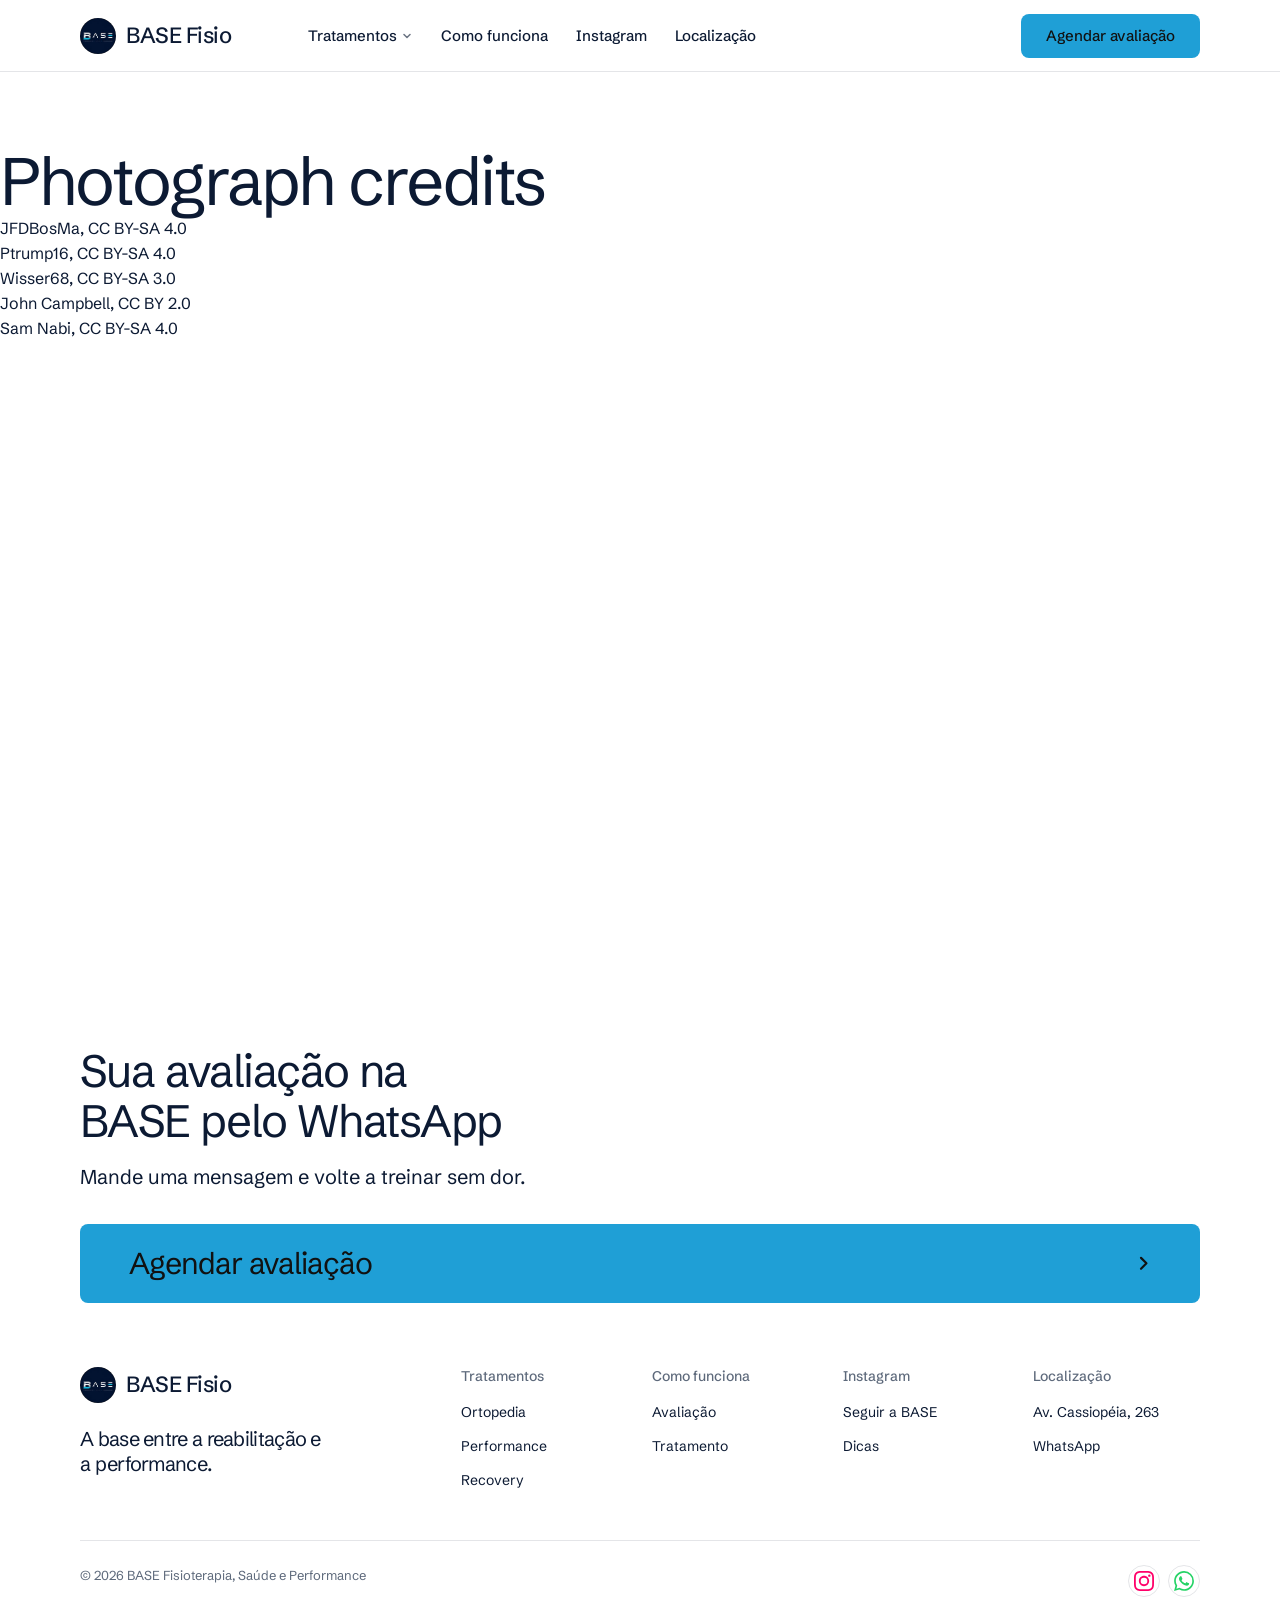
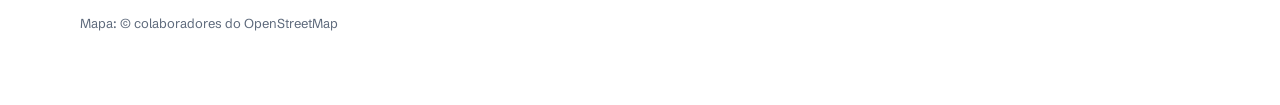
==== credits.html @ b0ab3dc5 "Site da BASE Fisioterapia, Saúde e Performance Página única em português: tratamentos, etapas, sobre" ====
<!doctype html>
<html lang="pt-BR" data-type="service" data-radius="soft" data-buttons="tonal" data-motion>
<head>
<meta charset="utf-8">
<meta name="viewport" content="width=device-width, initial-scale=1, viewport-fit=cover">
<title>BASE Fisioterapia: photograph credits</title>
<meta name="description" content="The photographers, licences and source pages of the photographs on the BASE Fisioterapia website.">
<meta property="og:type" content="website">
<meta property="og:title" content="BASE Fisioterapia, Saúde e Performance">
<meta property="og:description" content="Fisioterapia esportiva no Jardim Satélite: tratar a lesão e voltar a treinar.">
<meta property="og:image" content="share.jpg">
<meta name="twitter:card" content="summary_large_image">
<link rel="icon" href="img/logo.jpg" type="image/jpeg">
<meta name="theme-color" content="#ffffff">
<link rel="canonical" href="https://gustavox222.github.io/base-fisio/credits.html">
<meta name="site-kind" content="other">
<meta name="page-type" content="service">
<link rel="preconnect" href="https://fonts.googleapis.com">
<link rel="preconnect" href="https://fonts.gstatic.com" crossorigin>
<link href="https://fonts.googleapis.com/css2?family=Schibsted+Grotesk:wght@400..700&display=swap" rel="stylesheet">
<link rel="stylesheet" href="assets/system.css">
<link rel="stylesheet" href="assets/ui/cards.css">
<link rel="stylesheet" href="assets/motion/motion.css">
<link rel="stylesheet" href="assets/backgrounds/backgrounds.css">
<link rel="stylesheet" href="assets/layout/layout.css">
<link rel="stylesheet" href="assets/icons/icon.css">
<link rel="stylesheet" href="assets/components/base.css">
<link rel="stylesheet" href="assets/components/fx-map/component.css">
<style>
:root {
  --p-bg: #ffffff; --p-surface: #eef4f9; --p-ink: #0c1a33; --p-muted: #5d697b;
  --p-accent: #1f9fd6; --p-accent-ink: #111111; --p-action: #1f9fd6; --p-action-ink: #111111;
  --p-inv-bg: #0c1a33; --p-inv-surface: #1a2840; --p-inv-ink: #ffffff; --p-inv-muted: #99a0ad;
  --p-inv-accent: #1f9fd6; --p-inv-accent-ink: #111111; --p-inv-action: #1f9fd6; --p-inv-action-ink: #111111;
  --font-display: "Schibsted Grotesk", system-ui, sans-serif;
  --font-text: "Schibsted Grotesk", system-ui, sans-serif;
  --display-weight: 400;
  --display-tracking: -0.035em;
  --display-tracking-xl: -0.042em;
  --ly-scale: 0.98;
}
</style>
<script>document.documentElement.classList.add('m-enter');setTimeout(()=>document.documentElement.classList.add('m-enter-done'),700)</script>
<script src="assets/backgrounds/backgrounds.js"></script>
<style>
  .nav__logo img { width: 36px; height: 36px; border-radius: 50%; display: block; }
  .nav__logo { gap: 10px; }
  #tratamentos .frame--photo { aspect-ratio: 9 / 16; }
  .ig-grid { display: grid; grid-template-columns: repeat(4, minmax(0, 1fr)); gap: var(--card-gap, 24px); }
  .ig-post { display: block; overflow: hidden; border-radius: var(--r-md); aspect-ratio: 3 / 4; background: var(--surface); }
  .ig-post img { width: 100%; height: 100%; object-fit: cover; display: block; }
  .ig-handle { display: inline-flex; align-items: center; gap: 10px; }
  .ig-handle .ic { width: 22px; height: 22px; }
  .contact-rows a { display: inline-flex; align-items: center; gap: 10px; }
  .contact-rows .ic { width: 20px; height: 20px; flex: none; }
  .socials a { display: inline-flex; width: 44px; height: 44px; align-items: center; justify-content: center; }
  .socials .ic { width: 20px; height: 20px; }
  /* seções com a altura do próprio conteúdo: nada de tela meio vazia */
  main > section.section:not(.hero) { height: auto; min-height: 0; padding: 112px 0; }
  main > section.section:not(.hero) > .wrap { flex: 0 0 auto; }
  footer.closing { height: auto; min-height: 0; }
  .hero-split > .hero-copy > .hero-facts { margin-top: 64px; }
  .steps { display: grid; grid-template-columns: repeat(3, minmax(0, 1fr)); gap: var(--gutter); }
  .step { display: flex; flex-direction: column; gap: var(--s-4); }
  .step__img { aspect-ratio: 4 / 3; overflow: hidden; border-radius: var(--r-md); background: var(--surface); }
  .step__img img { width: 100%; height: 100%; object-fit: cover; display: block; }
  .step__num { font: 500 var(--t-small)/1 var(--font-text); color: var(--muted); letter-spacing: .08em; }
  .step h3 { font-size: 24px; line-height: 1.25; font-weight: 500; }
  .step__list { display: grid; margin-top: var(--s-2); border-top: 1px solid var(--line); }
  .step__list li { padding: 10px 0; border-bottom: 1px solid var(--line); display: flex; gap: 10px; align-items: baseline; }
  .step__list li::before { content: ""; width: 6px; height: 6px; border-radius: 50%; background: var(--p-accent); flex: none; transform: translateY(-2px); }
  .science { margin-top: 64px; display: grid; grid-template-columns: repeat(3, minmax(0, 1fr)); gap: var(--gutter); padding-top: 32px; border-top: 1px solid var(--line); }
  .science dt { font: 400 32px/1.1 var(--font-display); letter-spacing: -0.02em; }
  .science dd { margin: 8px 0 0; color: var(--muted); }
  @media (max-width: 1023px) {
    main > section.section:not(.hero) { padding: 80px 0; }
    .steps { grid-template-columns: 1fr; gap: 48px; }
    .science { grid-template-columns: 1fr; gap: 24px; }
  }
  @media (max-width: 639px) { main > section.section:not(.hero) { padding: 64px 0; } }
  @media (max-width: 1023px) { .ig-grid { grid-template-columns: repeat(2, minmax(0, 1fr)); } }
</style>
</head>
<body>
<!-- type: service (clínica de fisioterapia esportiva)
     deal: hero photo -> split (fotos da clínica têm no máximo 686px de largura; a foto de tela cheia pede 1920),
           nav nav-mega, close close-photo -> close-type (nenhuma foto grande o bastante para ir de linha a linha),
           footer footer-columns, rhythm surface-pairs, buttons tonal, mark arc -> logo da clínica, grounds none
     palette: brand das cores da logo (azul-marinho #0c1a33, branco, ciano #1f9fd6); type schibsted
     moments: pinned-chapters em #como -->

<header class="nav">
  <div class="wrap nav__bar">
    <a class="skip-link" href="#top">Pular para o conteúdo</a>
    <a class="nav__logo" href="#top"><img src="img/logo.jpg" alt="" width="36" height="36">BASE Fisio</a>
    <nav class="nav__links" aria-label="Principal">
      <div class="nav__item">
        <a class="nav__link" href="#tratamentos">Tratamentos <svg class="chev" viewBox="0 0 12 12" aria-hidden="true"><path d="M3 4.5l3 3 3-3" fill="none" stroke="currentColor" stroke-width="1.5" stroke-linecap="round" stroke-linejoin="round"/></svg></a>
        <div class="nav__menu">
          <div class="wrap grid">
            <div class="menu-col span-3">
              <p class="t-label">Lesão e dor</p>
              <a href="#tratamentos">Ortopedia<span>Joelho, ombro, coluna, tornozelo</span></a>
              <a href="#tratamentos">Pós-operatório<span>Da cirurgia de volta ao treino</span></a>
            </div>
            <div class="menu-col span-3">
              <p class="t-label">Treino</p>
              <a href="#tratamentos">Performance<span>Força, mobilidade e controle</span></a>
              <a href="#tratamentos">Recovery<span>Recuperação entre os treinos</span></a>
              <a href="#como">Primeira consulta<span>Como a avaliação funciona</span></a>
            </div>
            <a class="menu-card span-3 start-10" href="#instagram">
              <div class="panel"><img class="frame__img" src="img/ig/ig3.jpg" alt="Fisioterapeuta da BASE com a camiseta da clínica na calçada" style="object-position: 50% 25%"></div>
              <span class="t-card">Dicas no Instagram</span>
              <span class="t-small muted">Exercícios e sinais de alerta</span>
            </a>
          </div>
        </div>
      </div>
      <div class="nav__item"><a class="nav__link" href="#como">Como funciona</a></div>
      <div class="nav__item"><a class="nav__link" href="#instagram">Instagram</a></div>
      <div class="nav__item"><a class="nav__link" href="#contato">Localização</a></div>
    </nav>
    <div class="nav__actions">
      <a class="btn btn--primary" href="https://wa.me/5512992454994?text=Ol%C3%A1!%20Quero%20agendar%20uma%20avalia%C3%A7%C3%A3o%20na%20BASE." target="_blank" rel="noopener">Agendar avaliação</a>
    </div>
    <button class="nav__toggle" type="button" aria-expanded="false" aria-label="Menu">
      <svg width="18" height="18" viewBox="0 0 18 18" aria-hidden="true"><path d="M2 5h14M2 13h14" stroke="currentColor" stroke-width="1.6" stroke-linecap="round"/></svg>
    </button>
  </div>
</header>

<main id="top">
  <p><a class="link" href="index.html">BASE Fisioterapia</a></p>
  <section class="credits-list" id="credits" aria-labelledby="credits-h">
    <h1 id="credits-h">Photograph credits</h1>
    <ul>
      <li><a href="https://commons.wikimedia.org/wiki/File:Force_Plate-Mounted_Stairs_by_AMTI.jpg">JFDBosMa</a>, <a href="https://creativecommons.org/licenses/by-sa/4.0">CC BY-SA 4.0</a></li>
      <li><a href="https://commons.wikimedia.org/wiki/File:Knee_plain_X-ray_weight_bearing.jpg">Ptrump16</a>, <a href="https://creativecommons.org/licenses/by-sa/4.0">CC BY-SA 4.0</a></li>
      <li><a href="https://commons.wikimedia.org/wiki/File:StimaWELL_Electrotherapy_device.jpg">Wisser68</a>, <a href="https://creativecommons.org/licenses/by-sa/3.0">CC BY-SA 3.0</a></li>
      <li><a href="https://commons.wikimedia.org/wiki/File:Spine_model_6.jpg">John Campbell</a>, <a href="https://creativecommons.org/licenses/by/2.0">CC BY 2.0</a></li>
      <li><a href="https://commons.wikimedia.org/wiki/File:Skeleton_model_20200122_184823074_iOS.jpg">Sam Nabi</a>, <a href="https://creativecommons.org/licenses/by-sa/4.0">CC BY-SA 4.0</a></li>
    </ul>
  </section>
</main>

<footer class="footer closing" id="contact" aria-labelledby="close-h">
  <div class="wrap">
    <div class="closing__cta close--type">
      <div class="section-head">
        <h2 id="close-h">Sua avaliação na BASE pelo WhatsApp</h2>
        <p>Mande uma mensagem e volte a treinar sem dor.</p>
      </div>
      <a class="btn btn--primary btn--xl btn--wide" href="https://wa.me/5512992454994?text=Ol%C3%A1!%20Quero%20agendar%20uma%20avalia%C3%A7%C3%A3o%20na%20BASE." target="_blank" rel="noopener">Agendar avaliação<svg class="m-arrow" viewBox="0 0 12 12" aria-hidden="true"><path class="m-arrow__stem" d="M1 6h8"/><path class="m-arrow__head" d="M4.5 2.5 8 6l-3.5 3.5"/></svg></a>
    </div>
    <div class="closing__links">
      <div class="grid">
        <div class="span-4 stack-4">
          <a class="nav__logo" href="#top"><img src="img/logo.jpg" alt="" width="36" height="36">BASE Fisio</a>
          <p class="footer__lede">A base entre a reabilitação e a performance.</p>
        </div>
        <div class="span-2 footer__col"><h3>Tratamentos</h3><ul><li><a href="#tratamentos">Ortopedia</a></li><li><a href="#tratamentos">Performance</a></li><li><a href="#tratamentos">Recovery</a></li></ul></div>
        <div class="span-2 footer__col"><h3>Como funciona</h3><ul><li><a href="#como">Avaliação</a></li><li><a href="#como">Tratamento</a></li></ul></div>
        <div class="span-2 footer__col"><h3>Instagram</h3><ul><li><a href="https://www.instagram.com/base.fisioperformance/" target="_blank" rel="noopener">Seguir a BASE</a></li><li><a href="#instagram">Dicas</a></li></ul></div>
        <div class="span-2 footer__col"><h3>Localização</h3><ul><li><a href="#contato">Av. Cassiopéia, 263</a></li><li><a href="https://wa.me/5512992454994" target="_blank" rel="noopener">WhatsApp</a></li></ul></div>
      </div>
      <div class="footer__legal">
        <span>&copy; 2026 BASE Fisioterapia, Saúde e Performance</span>
        <div class="socials">
          <a href="https://www.instagram.com/base.fisioperformance/" target="_blank" rel="noopener" aria-label="Instagram da BASE"><svg class="ic" aria-hidden="true" focusable="false" xmlns="http://www.w3.org/2000/svg" viewBox="0 0 24 24" width="24" height="24" fill="#FF0069"><path d="M7.0301.084c-1.2768.0602-2.1487.264-2.911.5634-.7888.3075-1.4575.72-2.1228 1.3877-.6652.6677-1.075 1.3368-1.3802 2.127-.2954.7638-.4956 1.6365-.552 2.914-.0564 1.2775-.0689 1.6882-.0626 4.947.0062 3.2586.0206 3.6671.0825 4.9473.061 1.2765.264 2.1482.5635 2.9107.308.7889.72 1.4573 1.388 2.1228.6679.6655 1.3365 1.0743 2.1285 1.38.7632.295 1.6361.4961 2.9134.552 1.2773.056 1.6884.069 4.9462.0627 3.2578-.0062 3.668-.0207 4.9478-.0814 1.28-.0607 2.147-.2652 2.9098-.5633.7889-.3086 1.4578-.72 2.1228-1.3881.665-.6682 1.0745-1.3378 1.3795-2.1284.2957-.7632.4966-1.636.552-2.9124.056-1.2809.0692-1.6898.063-4.948-.0063-3.2583-.021-3.6668-.0817-4.9465-.0607-1.2797-.264-2.1487-.5633-2.9117-.3084-.7889-.72-1.4568-1.3876-2.1228C21.2982 1.33 20.628.9208 19.8378.6165 19.074.321 18.2017.1197 16.9244.0645 15.6471.0093 15.236-.005 11.977.0014 8.718.0076 8.31.0215 7.0301.0839m.1402 21.6932c-1.17-.0509-1.8053-.2453-2.2287-.408-.5606-.216-.96-.4771-1.3819-.895-.422-.4178-.6811-.8186-.9-1.378-.1644-.4234-.3624-1.058-.4171-2.228-.0595-1.2645-.072-1.6442-.079-4.848-.007-3.2037.0053-3.583.0607-4.848.05-1.169.2456-1.805.408-2.2282.216-.5613.4762-.96.895-1.3816.4188-.4217.8184-.6814 1.3783-.9003.423-.1651 1.0575-.3614 2.227-.4171 1.2655-.06 1.6447-.072 4.848-.079 3.2033-.007 3.5835.005 4.8495.0608 1.169.0508 1.8053.2445 2.228.408.5608.216.96.4754 1.3816.895.4217.4194.6816.8176.9005 1.3787.1653.4217.3617 1.056.4169 2.2263.0602 1.2655.0739 1.645.0796 4.848.0058 3.203-.0055 3.5834-.061 4.848-.051 1.17-.245 1.8055-.408 2.2294-.216.5604-.4763.96-.8954 1.3814-.419.4215-.8181.6811-1.3783.9-.4224.1649-1.0577.3617-2.2262.4174-1.2656.0595-1.6448.072-4.8493.079-3.2045.007-3.5825-.006-4.848-.0608M16.953 5.5864A1.44 1.44 0 1 0 18.39 4.144a1.44 1.44 0 0 0-1.437 1.4424M5.8385 12.012c.0067 3.4032 2.7706 6.1557 6.173 6.1493 3.4026-.0065 6.157-2.7701 6.1506-6.1733-.0065-3.4032-2.771-6.1565-6.174-6.1498-3.403.0067-6.156 2.771-6.1496 6.1738M8 12.0077a4 4 0 1 1 4.008 3.9921A3.9996 3.9996 0 0 1 8 12.0077"/></svg></a>
          <a href="https://wa.me/5512992454994" target="_blank" rel="noopener" aria-label="WhatsApp da BASE"><svg class="ic" aria-hidden="true" focusable="false" xmlns="http://www.w3.org/2000/svg" viewBox="0 0 24 24" width="24" height="24" fill="#25D366"><path d="M17.472 14.382c-.297-.149-1.758-.867-2.03-.967-.273-.099-.471-.148-.67.15-.197.297-.767.966-.94 1.164-.173.199-.347.223-.644.075-.297-.15-1.255-.463-2.39-1.475-.883-.788-1.48-1.761-1.653-2.059-.173-.297-.018-.458.13-.606.134-.133.298-.347.446-.52.149-.174.198-.298.298-.497.099-.198.05-.371-.025-.52-.075-.149-.669-1.612-.916-2.207-.242-.579-.487-.5-.669-.51-.173-.008-.371-.01-.57-.01-.198 0-.52.074-.792.372-.272.297-1.04 1.016-1.04 2.479 0 1.462 1.065 2.875 1.213 3.074.149.198 2.096 3.2 5.077 4.487.709.306 1.262.489 1.694.625.712.227 1.36.195 1.871.118.571-.085 1.758-.719 2.006-1.413.248-.694.248-1.289.173-1.413-.074-.124-.272-.198-.57-.347m-5.421 7.403h-.004a9.87 9.87 0 01-5.031-1.378l-.361-.214-3.741.982.998-3.648-.235-.374a9.86 9.86 0 01-1.51-5.26c.001-5.45 4.436-9.884 9.888-9.884 2.64 0 5.122 1.03 6.988 2.898a9.825 9.825 0 012.893 6.994c-.003 5.45-4.437 9.884-9.885 9.884m8.413-18.297A11.815 11.815 0 0012.05 0C5.495 0 .16 5.335.157 11.892c0 2.096.547 4.142 1.588 5.945L.057 24l6.305-1.654a11.882 11.882 0 005.683 1.448h.005c6.554 0 11.89-5.335 11.893-11.893a11.821 11.821 0 00-3.48-8.413Z"/></svg></a>
        </div>
        <span class="credits">Mapa: © colaboradores do OpenStreetMap</span>
      </div>
    </div>
  </div>
</footer>

<nav class="actionbar" aria-label="Ações rápidas">
  <a class="btn btn--primary" href="https://wa.me/5512992454994?text=Ol%C3%A1!%20Quero%20agendar%20uma%20avalia%C3%A7%C3%A3o%20na%20BASE." target="_blank" rel="noopener">Agendar avaliação</a>
</nav>

<script type="module" src="assets/system.js"></script>
<script type="module" src="assets/motion/motion.js"></script>
<script type="module" src="assets/layout/layout.js"></script>
<script type="module">
  import init from './assets/components/fx-map/component.js';
  document.querySelectorAll('.cx-map').forEach(el => init(el));
</script>
</body>
</html>
---- assets/system.css ----
/*
  taste-skill system.css - the one system for the page. Link it first, then assets/ui/cards.css (the
  feature card, its panel and the fragment placements), then set the palette (--p-*), the fonts and
  the radius set on :root in the page (node scripts/start.mjs prints that block).
  Do not add a second grid, spacing scale, type scale, radius scale, button or card style.
*/

/* ---------------------------------------------------------------- tokens */
:root {
  /* palette (hex only; fx.js reads --bg --surface --ink --muted --accent --accent-ink) */
  --p-bg: #ffffff;
  --p-surface: #f4f4f4;
  --p-ink: #111111;
  --p-muted: #6b6b6b;
  --p-accent: #1a4be0;
  --p-accent-ink: #ffffff;
  --p-action: #1a4be0;      /* buttons, links, focus: the accent, or the ink when the accent is too pale */
  --p-action-ink: #ffffff;
  --p-inv-bg: #111111;
  --p-inv-surface: #1c1c1c;
  --p-inv-ink: #f4f4f4;
  --p-inv-muted: #a3a3a3;
  --p-inv-accent: #ffffff;
  --p-inv-accent-ink: #111111;
  --p-inv-action: #ffffff;
  --p-inv-action-ink: #111111;
  /* the lit ground behind UI and in the closing band (references/cards.md), one per page, tech pages only
     (none on kind other, which is flat): <html data-ground="sand|sky|sage|painting">. system.js gives it to every ground
     that holds UI, on light and dark pages alike; --hue on one panel changes only its accent */
  --ground-bg: #d9ccb7; --ground-surface: #e9e0d2; --ground-ink: #2a2622; --ground-muted: #5a534a; --ground-accent: #a8794a;

  /* fonts */
  --font-display: system-ui, -apple-system, "Segoe UI", sans-serif;
  --font-text: system-ui, -apple-system, "Segoe UI", sans-serif;
  --font-mono: ui-monospace, "SFMono-Regular", Menlo, Consolas, monospace;
  --display-weight: 400;    /* headlines 400; 500 on a tech page (software, gaming, hardware) */
  --display-tracking: -0.025em;

  /* the page rhythm (references/layout-v4.md): one section per screen. The header is fixed and
     --nav tall; every section is padded --padt above and --padb (plus the phone action bar, --bar)
     below, and is exactly one or two screens tall (--h: 1 or 2; --hm on a phone). The hero's words
     start --hgap under the header and its content ends --hpadb above the fold. */
  --nav: 72px;
  --padt: 120px;
  --padb: 72px;
  --hgap: 48px;
  --hpadb: 64px;
  --bar: 0px;
  /* grid: one .wrap (alias .container) for the header, every section and the footer, the same
     --gut on both sides: 1280 wide at x 80-1360 at 1440, 342 at x 24-366 at 390 */
  --container: 1280px;
  --gut: 80px;
  --pad: var(--gut);
  --gutter: 24px;

  /* spacing: 4/8 scale */
  --s-1: 4px;  --s-2: 8px;  --s-3: 12px; --s-4: 16px; --s-5: 24px;
  --s-6: 32px; --s-7: 48px; --s-8: 64px; --s-9: 96px; --s-10: 128px;
  --section: 40px;      /* only a .section outside main (the kit's demo pages); every main > section and
                           footer.closing take --padt and --padb */
  --section-band: 56px; /* the same for an older footer outside footer.closing */
  --head-gap: 48px;     /* the one heading-to-content gap, 32 on a phone (layout.css reads it as --ly-head-gap) */
  --card-pad: 16px;     /* card padding (cards.css sets its own for cards with a panel) */
  --card-gap: 16px;     /* gap between cards */

  /* type scale (the only sizes on the page) */
  --t-label: 13px;
  --t-small: 14px;
  --t-body: 16px;
  --t-lead: 18px;
  --t-card: 18px;
  --t-h3: 24px;
  /* straight lines from the phone size at 390 to the desktop size at 1440 (system.md's table) */
  --t-h2: clamp(30px, 1.72vw + 23.3px, 48px);
  --t-h1: clamp(38px, 3.24vw + 25.4px, 72px);
  /* a big number stays a step under the h2 (VI-11): 38 at 1440, 28 at 390, so it never reads as a
     section heading; a stats row and a price set their own, smaller still */
  --t-stat: clamp(28px, .952vw + 24.29px, 38px);

  /* radius: one scale (soft by default; data-radius on <html> switches it) */
  --r-sm: 8px;  --r-md: 12px; --r-lg: 20px; --r-btn: 8px;

  /* controls (fixed here; a page never adds its own) */
  --btn-h: 44px;
  --btn-h-sm: 36px;
  --nav-h: var(--nav);  /* the older name, kept for the kit's files */
  --icon: 16px;         /* small icons: socials, menu chevrons, mono brand marks */

  /* motion: the one UI ease-out (motion.css --m-ease and ui/base.css --u-ease read it; references/motion.md) */
  --ease: cubic-bezier(.2, .8, .2, 1);
  --dur: 180ms;
}
html[data-radius="sharp"] { --r-sm: 4px; --r-md: 6px;  --r-lg: 8px;  --r-btn: 4px; }
html[data-radius="soft"]  { --r-sm: 8px; --r-md: 12px; --r-lg: 20px; --r-btn: 8px; }
html[data-radius="round"] { --r-sm: 10px; --r-md: 16px; --r-lg: 24px; --r-btn: 999px; }
/* the four lit grounds (references/cards.md); sand is the default above. painting goes with
   painterly-landscape (x.ai's daylight sky over olive hills) */
html[data-ground="sky"]      { --ground-bg: #c6d3df; --ground-surface: #d6e0e9; --ground-ink: #25303a; --ground-muted: #4d5964; --ground-accent: #3f6a92; }
html[data-ground="sage"]     { --ground-bg: #cdd6c6; --ground-surface: #dce3d6; --ground-ink: #262d24; --ground-muted: #535b51; --ground-accent: #6c8e63; }
html[data-ground="painting"] { --ground-bg: #79a8d6; --ground-surface: #a6c4e2; --ground-ink: #16212c; --ground-muted: #273949; --ground-accent: #9c9b3c; }
/* cards.css takes its card and panel radii from this scale */
html[data-radius] .card { --c-r: var(--r-lg); }
html[data-radius] .panel { --p-r: var(--r-md); }

/* a phone: the header 56, the sections padded 96 / 48, the hero's words 40 under the header and its
   content ending 24 above the fold, 24 at both sides, 12 between columns */
@media (max-width: 639px) {
  :root { --nav: 56px; --padt: 96px; --padb: 48px; --hgap: 40px; --hpadb: 24px; --gut: 24px; --gutter: 12px; --card-gap: 12px; --head-gap: 32px; }
}
@media (min-width: 640px) {
  :root { --gut: 48px; --section: 48px; --section-band: 72px; --card-pad: 24px; }
}
@media (min-width: 1024px) {
  :root { --gut: 80px; --section: 56px; --section-band: 96px; --card-gap: 24px;
          --t-lead: 20px; --t-card: 20px; --t-h3: 28px; }
  /* a place (and a local service): the 1200 column at x 120-1320 */
  html[data-type="place"] { --gut: 120px; --container: 1200px; }
}
/* a place (VI-06, ST-96, PH-23): its own smaller type (h1 48/53 and 32/37, h2 32/40 and 24/30, titles
   and the sub-line 20 and 18), the Recipe 3 hero's gap under its photograph (40, 24 on a phone),
   square photographs and cards and 2px buttons, whatever data-radius and data-buttons say */
:root[data-type="place"] {
  --hgap: 40px;
  --t-h1: clamp(32px, 1.524vw + 26.06px, 48px);
  --t-h2: clamp(24px, .762vw + 21px, 32px);
  --t-h3: clamp(20px, .381vw + 18.51px, 24px);
  --r-sm: 2px; --r-md: 0px; --r-lg: 0px; --r-btn: 2px;
}
:root[data-type="place"] :is(h1, .t-h1) { line-height: 1.104; }
:root[data-type="place"] :is(h2, .t-h2) { line-height: 1.25; }
@media (max-width: 639px) {
  :root[data-type="place"] { --hgap: 24px; }
  :root[data-type="place"] :is(h1, .t-h1) { line-height: 1.156; }
}

/* ---------------------------------------------------------------- grounds (at most three) */
:root, .ground-base {
  --bg: var(--p-bg); --surface: var(--p-surface); --ink: var(--p-ink); --muted: var(--p-muted);
  --accent: var(--p-accent); --accent-ink: var(--p-accent-ink); --card: var(--p-surface);
  --action: var(--p-action); --action-ink: var(--p-action-ink);
}
.ground-surface {
  --bg: var(--p-surface); --surface: var(--p-bg); --ink: var(--p-ink); --muted: var(--p-muted);
  --accent: var(--p-accent); --accent-ink: var(--p-accent-ink); --card: var(--p-bg);
  --action: var(--p-action); --action-ink: var(--p-action-ink);
}
.ground-inverse {
  --bg: var(--p-inv-bg); --surface: var(--p-inv-surface); --ink: var(--p-inv-ink); --muted: var(--p-inv-muted);
  --accent: var(--p-inv-accent); --accent-ink: var(--p-inv-accent-ink); --card: var(--p-inv-surface);
  --action: var(--p-inv-action); --action-ink: var(--p-inv-action-ink);
}
:root, .ground-base, .ground-surface, .ground-inverse {
  --line: color-mix(in oklab, var(--ink) 11%, transparent);
  --line-strong: color-mix(in oklab, var(--ink) 20%, transparent);
  /* effects (fx.js) and UI fragments (assets/ui) take the colours of the ground they sit on */
  --fx-bg: var(--bg); --fx-surface: var(--surface); --fx-ink: var(--ink); --fx-muted: var(--muted);
  --fx-accent: var(--accent); --fx-accent-ink: var(--accent-ink);
  --ui-font: var(--font-text); --ui-mono: var(--font-mono); --ui-radius: var(--r-md);
}
.ground-base, .ground-surface, .ground-inverse { background: var(--bg); color: var(--ink); }

/* ---------------------------------------------------------------- base */
*, *::before, *::after { box-sizing: border-box; }
/* an anchor lands on the section's top (the judge's frame): the fixed header covers --nav of its --padt */
html { -webkit-text-size-adjust: 100%; scroll-padding-top: 0; scroll-behavior: auto; margin: 0; }
body {
  margin: 0; background: var(--bg); color: var(--ink);
  font: 400 var(--t-body)/1.55 var(--font-text);
  -webkit-font-smoothing: antialiased; text-rendering: optimizeLegibility; overflow-x: clip;
}
img, svg, video, canvas { display: block; max-width: 100%; }
/* hidden means hidden, also on an img the line above makes a block (a menu tab's photograph, a peek photograph) */
[hidden] { display: none !important; }
img, video { height: auto; }
a { color: inherit; text-decoration: none; }
button { font: inherit; color: inherit; }
h1, h2, h3, h4, p, ul, ol, figure, blockquote { margin: 0; }
ul, ol { padding: 0; list-style: none; }
h1, h2, h3, h4 {
  font-family: var(--font-display); font-weight: var(--display-weight);
  letter-spacing: var(--display-tracking); text-wrap: balance; overflow-wrap: break-word;
  /* a long word (a German compound at 390) breaks at a syllable with a hyphen, in the language of <html lang>;
     only words of 10 letters or more, 4 at least on each side, so a short English heading never breaks */
  hyphens: auto; -webkit-hyphens: auto; hyphenate-limit-chars: 10 4 4;
}
h1, .t-h1 { font-size: var(--t-h1); line-height: 1.04; }
h2, .t-h2 { font-size: var(--t-h2); line-height: 1.1; }
h3, .t-h3 { font-size: var(--t-h3); line-height: 1.2; }
h4, .t-card { font-family: var(--font-text); font-weight: 500; font-size: var(--t-card); line-height: 1.3; letter-spacing: -0.01em; }
p { text-wrap: pretty; }
.t-lead  { font-size: var(--t-lead); line-height: 1.5; }
.t-body  { font-size: var(--t-body); line-height: 1.55; }
.t-small { font-size: var(--t-small); line-height: 1.5; }
.t-label { font-size: var(--t-label); font-weight: 500; line-height: 1.4; letter-spacing: 0.01em; }
.t-stat  { font-family: var(--font-display); font-weight: var(--display-weight); font-size: var(--t-stat);
           line-height: 1; letter-spacing: var(--display-tracking); font-variant-numeric: tabular-nums; }
.muted { color: var(--muted); }
.mono  { font-family: var(--font-mono); }
.measure { max-width: 62ch; }
:focus-visible { outline: 2px solid var(--action); outline-offset: 2px; border-radius: 2px; }
::selection { background: color-mix(in oklab, var(--accent) 30%, transparent); }

/* ---------------------------------------------------------------- grid */
.wrap, .container { width: min(100% - 2 * var(--gut), var(--container)); margin-inline: auto; padding-inline: 0; }
.grid { display: grid; grid-template-columns: repeat(12, minmax(0, 1fr)); column-gap: var(--gutter); row-gap: var(--card-gap); }
.grid > * { min-width: 0; grid-column: 1 / -1; }
.section { padding-block: var(--section); }

/* ---------------------------------------------------------------- one section per screen
   The page is a stack of screens. Framed at scrollY = k x the screen height, a shot shows exactly one
   section: the hero alone on the first screen, every other section (and footer.closing, the close and
   the footer in one) exactly one or two screens tall, its h2 first, --padt under its top. Heights
   and padding do it: no pinning, snapping or script.
     <section class="section" id=".." style="--h: 2">     (2 screens; --hm sets a phone's count alone)
       <div class="wrap"> the h2 first, then the content </div>     (the one in-flow child)
     </section>
   A layer (a full-bleed photograph or ground behind the words) is an <img class="layer" aria-hidden="true">
   beside the .wrap. Content must fit: one screen holds 708px of content at 1440x900 (900 - 120 - 72),
   two hold 1,608 (the second screen's part starts --padt under its top with .g2). From 640 to 1279 a
   section keeps at least its screens and grows past them rather than overlap the next. */
main > :is(section, .section), footer.closing {
  position: relative; box-sizing: border-box;
  height: calc(var(--h, 1) * 100vh); height: calc(var(--h, 1) * 100svh);
  padding: var(--padt) 0 calc(var(--padb) + var(--bar));
}
main > :is(section, .section) > :is(.wrap, .container), footer.closing > .wrap { position: relative; z-index: 1; height: 100%; }
main > :is(section, .section) > :is(.wrap, .container):not(.grid) { display: flex; flex-direction: column; }
/* a .wrap that is the section's grid too (class="wrap grid"): its rows start at the top */
main > :is(section, .section) > :is(.wrap, .container).grid { align-content: start; }
/* .fill: the block that takes what the screen leaves under the heading (a photograph, a frame) */
main > :is(section, .section) > .wrap > .fill { flex: 1 1 0; min-height: 0; }
/* two screens as two groups: row 1 the h2 and the first group, row 2 the rest (no second h2), starting
   --padt under the second screen's top, so the second shot looks like any other section */
main > :is(section, .section).g2, footer.closing.g2 { --h: 2; }
main > :is(section, .section).g2 > :is(.wrap, .container), footer.closing.g2 > .wrap { display: grid; grid-template-rows: minmax(0, 1fr) minmax(0, 1fr); row-gap: calc(var(--padt) + var(--padb) + var(--bar)); }
main > :is(section, .section).g2 > :is(.wrap, .container) > *, footer.closing.g2 > .wrap > * { min-height: 0; align-self: start; }
main > :is(section, .section).g2 > :is(.wrap, .container) > :is(.group, .fill) { align-self: stretch; }
/* a group: one screen's part of a .g2 section (its h2 and first rows, or the rest) */
.group { display: flex; flex-direction: column; min-height: 0; }
/* each screen's card row runs down to that screen's foot (the cards stretch, their panels grow), so
   the second screen of a .g2 is never a short row over an empty ground; both rows end on the same line */
@media (min-width: 1024px) {
  main > :is(section, .section).g2 > .wrap > .grid:last-child,
  main > :is(section, .section).g2 > .wrap > .group > .grid:last-child { align-self: stretch; flex: 1 1 auto; min-height: 0; }
}
.group > .fill { flex: 1 1 0; min-height: 0; }
@media (min-width: 640px) and (max-width: 1279px) {
  main > :is(section, .section):not(.hero, .section--hero), footer.closing {
    height: auto; min-height: calc(var(--h, 1) * 100vh); min-height: calc(var(--h, 1) * 100svh);
  }
  /* the section is a column and its .wrap takes all of it, so a .fill (a photograph, a frame) still
     grows to the section's foot (a min-height percentage would not resolve, leaving it at its least) */
  /* :where() keeps it at no weight, so a page's own phone- or tablet-only hiding (section.desk-only { display: none }) wins */
  :where(main > :is(section, .section):not(.hero, .section--hero), footer.closing) { display: flex; flex-direction: column; }
  main > :is(section, .section):not(.hero, .section--hero) > :is(.wrap, .container), footer.closing > .wrap { flex: 1 0 auto; height: auto; min-height: 0; }
}
/* a phone: lvh (the screen with its bars hidden) for every section but the hero; --hm when stacking
   makes the content taller than the desktop count */
@media (max-width: 639px) {
  /* at least its screens, never less: content a screen cannot hold makes the section taller (the rhythm
     check then asks for --hm: 2 or less content); a fixed height would lay its last rows over the next
     section, the fault the phone shots showed most (a list under the closing heading and its button) */
  main > :is(section, .section):not(.hero, .section--hero), footer.closing {
    height: auto; min-height: calc(var(--hm, var(--h, 1)) * 100vh); min-height: calc(var(--hm, var(--h, 1)) * 100lvh);
  }
  /* one grid row at least the screens tall that grows with the .wrap's content: the .wrap is stretched to
     it, so its .fill and its two groups still share a definite height */
  /* (at no weight, as on the tablet: a page's own section.desk-only { display: none } still hides it) */
  :where(main > :is(section, .section):not(.hero, .section--hero):has(> :is(.wrap, .container)), footer.closing) {
    display: grid; grid-template-columns: minmax(0, 1fr); grid-template-rows: 1fr; grid-auto-rows: auto;
  }
  main > :is(section, .section):not(.hero, .section--hero) > :is(.wrap, .container), footer.closing > .wrap { height: auto; }
  main > :is(section, .section).g2m, footer.closing.g2m { --hm: 2; }
  main > :is(section, .section).g2m > :is(.wrap, .container), footer.closing.g2m > .wrap { display: grid; grid-template-rows: minmax(0, 1fr) minmax(0, 1fr); row-gap: calc(var(--padt) + var(--padb) + var(--bar)); }
  /* stacked in one, the two groups keep the open cards' 32px, so the first group's last panel never meets
     the next card's title */
  main > :is(section, .section).g2:not(.g2m) > :is(.wrap, .container) { display: flex; row-gap: var(--s-6); }
  /* what the two screens leave goes around the second group, so it opens below the header, not on the fold */
  main > :is(section, .section).g2:not(.g2m) > :is(.wrap, .container) > :last-child { margin-block: auto; }
  main > :is(section, .section).g2:not(.g2m) > :is(.wrap, .container) > * { align-self: stretch; }
}
/* a layer: the photograph or ground of a whole section, under its words, edge to edge */
main > :is(section, .section) > :is(img, video, canvas, picture).layer,
footer.closing > :is(img, video, canvas, picture).layer {
  position: absolute; inset: 0; z-index: 0; width: 100%; height: 100%; max-width: none; object-fit: cover; object-position: var(--pos, 50% 50%);
}
main > :is(section, .section) > picture.layer > img { width: 100%; height: 100%; object-fit: cover; }

/* the hero: exactly the first screen, the fixed header over its top. Its words start --hgap under the
   header (--photo adds a full-bleed photograph's height above them on a place); its content ends
   --hpadb above the fold, and nothing of the next section shows, at 1440, 1024, 820 and 390.
     <section class="hero hero--<type>"><div class="wrap"><div class="hero-text"> .. </div>[one strip]</div></section>
   .hero-text holds the whole composition (the words, and the picture or window beside or under them);
   one docked strip (logos, three facts) may follow it, at most 96px, desktop only. */
main > :is(.hero, .section--hero) {
  height: 100vh; height: 100svh; min-height: 0;
  padding: calc(var(--nav) + var(--photo, 0px) + var(--hgap)) 0 calc(var(--hpadb) + var(--bar));
}
:is(.hero, .section--hero) > .wrap { height: 100%; display: grid; grid-template-rows: minmax(0, 1fr) auto; row-gap: var(--s-7); }
:is(.hero, .section--hero) > .wrap > .hero-text { min-height: 0; }
/* a phone: the hero is at least the first screen and grows when a short phone (320x640) cannot hold its
   words, buttons and picture, so nothing of it lies over the next section or under the header */
@media (max-width: 639px) {
  main > :is(.hero, .section--hero) { height: auto; min-height: 100vh; min-height: 100svh; }
  main > :is(.hero, .section--hero):has(> :is(.wrap, .container)) { display: grid; grid-template-columns: minmax(0, 1fr); grid-template-rows: 1fr; grid-auto-rows: auto; }
  main > :is(.hero, .section--hero) > :is(.wrap, .container) { height: auto; }
}
:is(.hero, .section--hero) > .wrap > .hero-strip { grid-row: 2; max-height: 96px; }
@media (max-width: 639px) { :is(.hero, .section--hero) > .wrap > .hero-strip { display: none; } }
.section--hero .section-head { max-width: 860px; }
/* the starter's own hero (hero-split): the words on span-5 top-aligned, the picture on span-6 start-7
   as tall as the hero's content box (at most 716 at 1440x900); a phone stacks words, then the picture
   in what is left */
.hero-text.hero-split { height: 100%; align-items: stretch; }
.hero-split > .hero-copy { align-self: start; }
.hero-split > .hero-visual { position: relative; min-height: 0; height: 100%; }
@media (max-width: 1023px) {
  .hero-text.hero-split { display: flex; flex-direction: column; gap: var(--s-6); }
  .hero-split > .hero-visual { flex: 1 1 0; min-height: 200px; height: auto; }
}
.hero-copy > * + * { margin-top: var(--s-5); }
/* the h1 first in the words' column: its capitals start on the picture's top line, not the line box's
   (the leading above the capitals would put the words about 12px under the photograph's top) */
.hero-copy > h1:first-child { text-box: trim-start cap alphabetic; }
.hero-copy > .btn-row { margin-top: var(--s-6); }
/* three short facts at the foot of the words' column, on the picture's bottom line (no dead space
   under the buttons): <dl class="hero-facts"><div><dt>..</dt><dd>..</dd></div> x3</dl> */
@media (min-width: 1024px) {
  .hero-split > .hero-copy { height: 100%; display: flex; flex-direction: column; }
  .hero-split > .hero-copy > .hero-facts { margin-top: auto; }
}
.hero-facts { display: grid; grid-template-columns: repeat(3, minmax(0, 1fr)); gap: var(--s-5) var(--gutter); margin: 0; }
.hero-facts > div { display: grid; gap: var(--s-1); align-content: start; }
.hero-facts dt { font-size: var(--t-small); color: var(--muted); }
.hero-facts dd { margin: 0; font-weight: 500; }
@media (max-width: 1023px) { .hero-facts { display: none; } }
/* a notice line above the h1 (changed hours, a delivery cut-off): one line with a number, static,
   starting on the left line like the h1 under it */
.hero-notice { font-size: var(--t-small); font-weight: 500; color: var(--ink); }
.hero-notice b, .hero-notice strong { font-weight: 500; color: var(--accent); }
.hero-copy > .hero-notice + h1 { margin-top: var(--s-5); }

/* a phone: open tiles from a row of three or four (rooms, goods, beans) go two-up, an odd last one
   across the row, so a row of three fits one 844px screen (stacked one under another they need two) */
@media (max-width: 639px) {
  .grid > .tile:is(.span-3, .span-4) { grid-column: auto / span 6; }
  .grid > .tile:is(.span-3, .span-4):nth-child(odd of .tile):nth-last-child(1 of .tile) { grid-column: 1 / -1; }
  .grid > .tile:is(.span-3, .span-4) .tile__head { flex-wrap: wrap; gap: 0 var(--s-2); }
}
/* a phone: open cards (words on the ground, the panel under them) stacked one under another keep 32px
   between a panel's foot and the next card's title, so a title never reads as the panel's caption */
@media (max-width: 639px) { .grid:has(> .card--open) { row-gap: var(--s-6); } }
/* a phone stacks a two-screen section's four open tiles into its two screens: their panels take 180px (a wide
   crop), so the h2 and the first two tiles of two lines each end on the first screen and the four inside both,
   not a third of a screen past. A page that sets its group's own --p-h (#features .panel) sets its phone value
   too, as the starter does */
@media (max-width: 639px) { main > :is(section, .section).g2 .card--open > .panel { --p-h: 180px; } }
/* spans: desktop >= 1024. Tablet 640-1023: text cards on span-3 and span-6 go two-up; cards with a
   panel (a visual needs the width; the one exception is a span-6 pair, below)
   and everything else (split text and visuals, span-4 cards, span-5/7/8 blocks) take the full row, so a split stacks and no row is left half empty. Phone < 640: one column. */
@media (min-width: 640px) and (max-width: 1023px) {
  .grid > .card.span-3:not(:has(> .panel)), .grid > .card.span-6:not(:has(> .panel)) { grid-column: auto / span 6; }
  /* the one exception with a panel: a 2x2 (or a pair) of span-6 cards stays two-up from 720px (a panel
     of about 310px and more, wide enough for a kit fragment), so four cards take one or two screens
     at 768-820 instead of a card per row (four stacked panels run past two screens). Split cards and
     every other span keep the full row. Under 720 a card per row. */
  @media (min-width: 720px) {
    .grid > .card.span-6:has(> .panel):not(.card--split) { grid-column: auto / span 6; }
    .grid > .card.span-6:has(> .panel):not(.card--split):nth-child(odd of .card.span-6):nth-last-child(1 of .card.span-6) { grid-column: 1 / -1; }
  }
  /* open tiles (rooms, models, people, a photo pair) go two-up; an odd last one takes the row */
  .grid > .tile:is(.span-3, .span-4, .span-6) { grid-column: auto / span 6; }
  .grid > .tile:is(.span-3, .span-4, .span-6):nth-child(odd of .tile):nth-last-child(1 of .tile) { grid-column: 1 / -1; }
}
@media (min-width: 1024px) {
  .span-2  { grid-column: auto / span 2; }
  .span-3  { grid-column: auto / span 3; }
  .span-4  { grid-column: auto / span 4; }
  .span-5  { grid-column: auto / span 5; }
  .span-6  { grid-column: auto / span 6; }
  .span-7  { grid-column: auto / span 7; }
  .span-8  { grid-column: auto / span 8; }
  .span-9  { grid-column: auto / span 9; }
  .span-10 { grid-column: auto / span 10; }
  .span-12 { grid-column: auto / span 12; }
  .start-1 { grid-column-start: 1; } .start-2 { grid-column-start: 2; } .start-3 { grid-column-start: 3; }
  .start-5 { grid-column-start: 5; } .start-6 { grid-column-start: 6; } .start-7 { grid-column-start: 7; }
  .start-4 { grid-column-start: 4; } .start-8 { grid-column-start: 8; } .start-9 { grid-column-start: 9; }
  .start-10 { grid-column-start: 10; }
  /* a split is top-aligned: the words' first line and the picture's top on one line (never centred
     against each other, never mirrored: text left, the visual right, on every split of the page) */
  .grid--middle, .grid--top { align-items: start; }
}
/* card rows: every card in a row the same height (a plain .grid stretches them) */
.grid:is(.grid--middle, .grid--top) > .card { align-self: stretch; }
/* 1024-1279: a span-4 card's panel would be about 220px wide, too narrow for real UI. Cards with a
   panel on span-4 go two-up, a span-8 one takes the row, and an odd last one takes the row too
   (steps, proof row: two, then one wide; bento: the wide card, then the four small ones two by two) */
@media (min-width: 1024px) and (max-width: 1279px) {
  .grid > .card.span-4:has(> .panel) { grid-column: auto / span 6; }
  .grid > .card.span-8:has(> .panel),
  .grid > .card.span-4:has(> .panel):nth-child(odd of .card.span-4):nth-last-child(1 of .card.span-4) { grid-column: 1 / -1; }
}

/* ---------------------------------------------------------------- section heading */
.section-head { max-width: 760px; margin-bottom: var(--head-gap); display: grid; gap: var(--s-4); }
/* every heading starts on the left line (a centred head among left ones reads as a mistake): the
   old centred head is left-aligned too */
.section-head--center { text-align: left; justify-items: start; }
/* a head row: the h2 (and its line) left, one link or the section's button at the right line */
.section-head--split { max-width: none; display: flex; align-items: end; justify-content: space-between; gap: var(--s-5); flex-wrap: wrap; }
.section-head--split > div { display: grid; gap: var(--s-4); max-width: 760px; }
.section-head p { color: var(--ink); font-size: var(--t-lead); line-height: 1.5; max-width: 60ch; }
.section-head--row { max-width: none; display: flex; align-items: end; justify-content: space-between; gap: var(--s-5); flex-wrap: wrap; }
.section-head--row > div { display: grid; gap: var(--s-4); max-width: 760px; }
/* the hero row (hero-product, hero-cycle): the h1 and its line left, the buttons right, across 1280 */
.section--hero .section-head--row { max-width: none; }

/* ---------------------------------------------------------------- buttons (one pair, a dealt look)
   One pair a page, .btn--primary and .btn--secondary, in the look dealt with the page (sections.md)
   and set once on <html data-buttons>; the markup never changes:
     solid  filled primary, outlined secondary, the radius scale (Figma; the default)
     pill   pills, a chevron after the primary's label, a tinted secondary (x.ai)
     tonal  the radius scale, a tinted secondary with no outline (Linear, Vercel)
     arrow  an arrow after the primary's label; the secondary is a text link with an arrow (Stripe)
     block  near-square corners, 48px tall; the secondary is an underlined text link (shops, hotels) */
.btn {
  display: inline-flex; align-items: center; justify-content: center; gap: var(--s-2);
  height: var(--btn-h); padding: 0 var(--s-5); border-radius: var(--r-btn); border: 1px solid transparent;
  font: 500 var(--t-body)/1 var(--font-text); letter-spacing: 0; white-space: nowrap; cursor: pointer;
  transition: background-color var(--dur) var(--ease), color var(--dur) var(--ease), border-color var(--dur) var(--ease), text-decoration-color var(--dur) var(--ease);
}
.btn--primary { background: var(--action); color: var(--action-ink); }
.btn--primary:hover { background: color-mix(in oklab, var(--action) 86%, var(--ink)); }
/* an inverted primary (the action is the ground's ink: a brand band, a lit ground): its hover steps toward the ground, as the filled one steps toward the ink */
.ground-brand .btn--primary:hover { background: color-mix(in oklab, var(--action) 88%, var(--bg)); }
/* the ground's own colour with a clear border: never grey on grey, readable on an effect too */
.btn--secondary { background: var(--bg); color: var(--ink); border-color: var(--line-strong); }
.btn--secondary:hover { background: color-mix(in oklab, var(--bg) 94%, var(--ink)); border-color: color-mix(in oklab, var(--ink) 35%, transparent); }
.btn--sm { height: var(--btn-h-sm); padding: 0 var(--s-4); font-size: var(--t-small); }
html[data-buttons="pill"] { --r-btn: 999px; }
html[data-buttons="block"] { --r-btn: 2px; --btn-h: 48px; }
html:is([data-buttons="pill"], [data-buttons="tonal"]) .btn--secondary { background: color-mix(in oklab, var(--ink) 8%, var(--bg)); border-color: transparent; }
html:is([data-buttons="pill"], [data-buttons="tonal"]) .btn--secondary:hover { background: color-mix(in oklab, var(--ink) 14%, var(--bg)); border-color: transparent; }
/* arrow and block: the secondary is a text link at the button's height (no box: one button look) */
html:is([data-buttons="arrow"], [data-buttons="block"]) .btn--secondary {
  background: none; border-color: transparent; padding-inline: var(--s-2);
  text-decoration: underline; text-underline-offset: 4px; text-decoration-color: var(--line-strong);   /* the .link look */
}
html:is([data-buttons="arrow"], [data-buttons="block"]) .btn--secondary:hover { background: none; border-color: transparent; text-decoration-color: currentColor; }
/* the glyph after a label: a chevron (pill) or an arrow (arrow), drawn so every font shows the same */
html[data-buttons="pill"] .btn--primary::after,
html[data-buttons="arrow"] :is(.btn--primary, .btn--secondary)::after {
  content: ""; flex: none; width: 12px; height: 12px; margin-right: -2px; background: currentColor;
  -webkit-mask: var(--btn-glyph) center / contain no-repeat; mask: var(--btn-glyph) center / contain no-repeat;
  transition: transform var(--dur) var(--ease);
}
html[data-buttons="pill"] { --btn-glyph: url("data:image/svg+xml,%3Csvg xmlns='http://www.w3.org/2000/svg' viewBox='0 0 12 12'%3E%3Cpath d='M4.5 2.5 8 6l-3.5 3.5' fill='none' stroke='black' stroke-width='1.6' stroke-linecap='round' stroke-linejoin='round'/%3E%3C/svg%3E"); }
html[data-buttons="arrow"] { --btn-glyph: url("data:image/svg+xml,%3Csvg xmlns='http://www.w3.org/2000/svg' viewBox='0 0 12 12'%3E%3Cpath d='M1.5 6h8.5M6.5 2.5 10 6l-3.5 3.5' fill='none' stroke='black' stroke-width='1.5' stroke-linecap='round' stroke-linejoin='round'/%3E%3C/svg%3E"); }
@media (hover: hover) and (pointer: fine) { html:is([data-buttons="pill"], [data-buttons="arrow"]) .btn:hover::after { transform: translateX(3px); } }
.btn:active { transform: translateY(1px) scale(.985); }
.btn--arrow::after { content: "\2192"; transition: transform var(--dur) var(--ease); }
@media (hover: hover) and (pointer: fine) { .btn--arrow:hover::after { transform: translateX(3px); } }
/* the drawn arrow (assets/motion: its stem grows and its head moves 3px on hover), the last child of
   a primary button, a pill or a link: <svg class="m-arrow" viewBox="0 0 12 12" aria-hidden="true">
   <path class="m-arrow__stem" d="M1 6h8"/><path class="m-arrow__head" d="M4.5 2.5 8 6l-3.5 3.5"/></svg>.
   It replaces the dealt glyph, so a button never shows two */
.m-arrow { flex: none; width: 12px; height: 12px; margin-right: -2px; overflow: visible;
           fill: none; stroke: currentColor; stroke-width: 1.6; stroke-linecap: round; stroke-linejoin: round; }
.btn--xl .m-arrow { width: 0.62em; height: 0.62em; stroke-width: 1.4; }
:is(.btn, .link, .pill):has(> .m-arrow)::after { content: none; display: none; }
.btn-row { display: flex; flex-wrap: wrap; gap: var(--s-3); align-items: center; }
.section-head--center .btn-row { justify-content: center; }
/* on the phone every button row stacks full width */
@media (max-width: 639px) {
  .btn-row { flex-direction: column; align-items: stretch; width: 100%; justify-self: stretch; }
  /* full width, the second action is a text link at the button's height under the filled one (an
     outline across the whole screen reads as a rule, a pale fill as a switched-off button) */
  .btn-row > .btn--secondary { background: none; border-color: transparent; text-decoration: underline; text-underline-offset: 4px; text-decoration-color: var(--line-strong); }
  .section-head--split > .btn { width: 100%; }
}
.link { display: inline-flex; align-items: center; gap: var(--s-2); font-weight: 500; color: var(--ink);
        text-decoration: underline; text-decoration-color: var(--line-strong); text-underline-offset: 4px;
        transition: text-decoration-color var(--dur) var(--ease); }
.link:hover { text-decoration-color: currentColor; }
.link::after { content: "\2192"; display: inline-block; text-decoration: none; transition: transform var(--dur) var(--ease); }
@media (hover: hover) and (pointer: fine) { .link:hover::after { transform: translateX(3px); } }
.pill { display: inline-flex; align-items: center; gap: var(--s-2); height: 32px; padding: 0 var(--s-3);
        border-radius: 999px; border: 1px solid var(--line); background: var(--card);
        font-size: var(--t-label); color: var(--ink); }
.pill .muted { color: var(--muted); }

/* ---------------------------------------------------------------- card (one style) */
.card {
  display: flex; flex-direction: column; gap: var(--s-2); min-width: 0;
  background: var(--card); border: 1px solid var(--line); border-radius: var(--r-lg); padding: var(--card-pad);
}
/* small titles in the text face: a display face at 20px (a condensed or hairline serif) reads smaller than the body */
.card > h3, .card > h4, .card--plan h3 { font-family: var(--font-text); font-weight: 500; font-size: var(--t-card); line-height: 1.3; letter-spacing: -0.01em; }
/* the type floor (system.md): text people read is 16px or more in ink; cards.css sets it for its
   card text, this for a plain card's lines */
.card > p { color: var(--ink); font-size: var(--t-body); max-width: 52ch; }
/* at most two boxes one inside the other (sections.md): a card whose panel holds UI drops its own
   box, so its title and lines sit on the page ground over the panel (Figma's tiles), or runs the
   panel flush to its sides and bottom (cards.css .panel--flush) */
.card.card--open { --c-pad: 0px; background: none; border: 0; box-shadow: none; padding: 0; overflow: visible; }
.card.card--open > .panel { margin: var(--s-5) 0 0; border-radius: var(--r-lg); }
.card.card--open > .panel--top { margin: 0 0 var(--s-5); }
.card--plan.is-featured { border-color: var(--action); box-shadow: inset 0 0 0 1px var(--action); }
/* cards.css (linked after this file) sets .card { gap: 0 } for feature cards; a plan keeps its 16px rows */
.card.card--plan { gap: var(--s-4); }

/* ---------------------------------------------------------------- visuals: panels and frames
   A card's .panel (the inset visual), .stage and the placements (.at-corner, .at-rise, .at-over,
   .at-right, .at-center, .stage--fade-*) come from assets/ui/cards.css (references/cards.md).
   This file adds the frames (hero, split, square, closing band) and lets a .stage work inside them.
   The grounds' colours: system.js lights every ground that holds UI (see there). */
:not(.card) > .panel { border-radius: var(--p-r, var(--r-md)); }   /* a panel on its own: four round corners */
.menu-card .panel { --p-h: 160px; }
.frame {
  position: relative; isolation: isolate; overflow: clip; display: flex; align-items: center; justify-content: center;
  background: var(--surface); border-radius: var(--r-lg); border: 1px solid var(--line);
  padding: clamp(var(--s-4), 4vw, var(--s-7));
}
/* a zero-width spacer keeps --ratio (height / width) as the frame's minimum height */
.frame::before { content: ""; flex: none; width: 0; padding-top: var(--ratio, 0px); }
/* an object or scene (assets/objects) and a photograph (.frame__img) fill the frame themselves */
.frame > :not(canvas, .stage, .loop-pause, .frame__fx, .frame__img, [data-print], [data-scene], .print3d) { position: relative; max-width: 100%; min-width: 0; }
/* a photograph is a plain rectangle in its frame: no border, no print, no filter */
.frame--photo { padding: 0; border: 0; }
/* .frame--fill: as tall as its row (a split's picture beside the words, down to the section's foot);
   stacked on a tablet or a phone it takes what the screen leaves, at least 200px */
.frame--fill { height: 100%; }
@media (max-width: 1023px) {
  .grid.fill:has(> .frame--fill) { display: flex; flex-direction: column; gap: var(--s-6); }
  .grid.fill > .frame--fill { flex: 1 1 0; height: auto; min-height: 200px; }
}
/* a split's words as a column: the last block (stats, a link) on the picture's bottom line */
.split-col { display: flex; flex-direction: column; gap: var(--s-5); }
@media (min-width: 1024px) { .split-col { height: 100%; } .split-col > .split-col__end { margin-top: auto; } }
:is(.frame, .panel) > .frame__img { position: absolute; inset: 0; z-index: 0; width: 100%; height: 100%; max-width: none; object-fit: cover; }
.frame--portrait { --ratio: 125%; }
/* the product stage (hero-product): wide, the product whole on it; a phone gets a tall stage */
.frame--stage { --ratio: 50%; }
@media (max-width: 639px) { .frame--stage, .frame--portrait { --ratio: 120%; } }
.frame--hero { padding: clamp(24px, 5vw, 64px); }
.frame--split { --ratio: 80%; }
.frame--square { --ratio: 100%; }
/* the closing band: the hero's echo, lit with the page's ground (sand, sky, sage or painting) on light
   and dark pages alike, so its text and buttons take that ground's ink. Its effect sits on a layer of
   its own, <div class="frame__fx" data-fx="..">, held still and calm where the text sits (system.js) */
.frame--cta { min-height: 420px; }
/* .frame--lit: the same for an object's frame that holds a few words in its clear half (the
   product statement's facts in a .frame__text, lower left; the object stands right of centre) */
.frame--cta, .frame--lit {
  border-color: transparent; background: var(--ground-bg); color: var(--ground-ink);
  --bg: var(--ground-surface); --surface: var(--ground-surface); --ink: var(--ground-ink); --muted: var(--ground-muted);
  --action: var(--ground-ink); --action-ink: var(--ground-surface);
  --line: color-mix(in oklab, var(--ground-ink) 12%, transparent); --line-strong: color-mix(in oklab, var(--ground-ink) 24%, transparent);
}
.frame > .frame__fx { position: absolute; inset: 0; z-index: 0; }
/* on a light page the buttons on a lit ground keep the page's own action colour: one action, one look
   (a dark page keeps the lit ground's ink, which reads on the bright ground) */
html:not([data-tone="dark"]) :is(.frame--cta, .frame--lit, .footer--statement) { --action: var(--p-action); --action-ink: var(--p-action-ink); }
/* a card on a photograph (a booking form over the room): the card holds the page's colours */
.frame--photo:has(> .card) { padding: clamp(var(--s-5), 5vw, var(--s-8)) clamp(var(--s-4), 4vw, var(--s-7)); }
.frame--photo > .card { position: relative; z-index: 1; width: min(100%, 480px); }   /* flat: no shadow at rest (ST-97) */
.frame--cta > .frame__fx { opacity: .85; }
.frame--lit > .frame__text { z-index: 2; align-self: flex-end; margin-right: auto; width: min(100%, 360px); display: grid; gap: var(--s-5); }
/* 2:1 on a desktop; a phone gets 2:3, the words at the top and the object smaller and low under
   them (its hero preset), so the facts never touch the object */
.frame--lit { --ratio: 50%; }
@media (max-width: 639px) { .frame--lit { --ratio: 150%; } .frame--lit > .frame__text { align-self: flex-start; } }
@media (max-width: 639px) { .frame--split { --ratio: 100%; } }
/* A hero, wide or split frame (x.ai's hero window): --w on the rising fragment's slot (its true width)
   centres it while it fits; anchored 24px in and cut by the right edge once the frame is narrower.
   --pair on the .stage (the main fragment's width plus the part of the second that sticks out)
   centres the pair; below 1024 the main one alone. In a card's panel cards.css places it (.at-corner,
   .at-rise, .at-right; a centred .at-rise.fit narrows with the panel), as its recipe says. */
.frame > .stage > .at-rise { --ax: max(24px, calc(50% - var(--w, 64%) / 2)); }
.frame--hero > .stage > .at-rise { --ax: max(24px, calc(50% - var(--pair, var(--w, 64%)) / 2)); }
.frame--hero > .stage > .at-over { --bx: max(24px, calc(50% - var(--pair, 800px) / 2)); }
@media (max-width: 1023px) { .frame--hero > .stage > .at-rise { --ax: max(24px, calc(50% - var(--w, 64%) / 2)); } }
/* a frame holding a cards.css .stage: the stage fills it and places the fragments (references/cards.md);
   the hero and wide frames are 16:7 and square on a phone; below 1024 only the main fragment shows */
.frame:has(> .stage) { padding: 0; }
.frame--hero:has(> .stage) { aspect-ratio: 16 / 7; }
@media (max-width: 1023px) {
  .frame--hero:has(> .stage) { aspect-ratio: 3 / 2; }   /* a tablet: room for the main fragment's rows */
}
/* a tablet held upright (820x1180): a taller frame, so the hero fills the screen without a gap */
@media (min-width: 640px) and (max-width: 1023px) and (orientation: portrait) {
  .frame--hero:has(> .stage) { aspect-ratio: 4 / 3; }
}
@media (max-width: 1023px) {
  .frame--hero > .stage > :is(.at-over, .at-over-l) { display: none; }
}
/* a split frame is about 440-560px wide from 1024 to 1279: the main piece alone there */
@media (min-width: 1024px) and (max-width: 1279px) {
  .frame--split > .stage > :is(.at-over, .at-over-l) { display: none; }
}
@media (max-width: 639px) {
  .frame--hero:has(> .stage) { aspect-ratio: 1; }
  .frame > .stage > :is(.at-over, .at-over-l) { display: none; }
  /* phone: cards.css sets a fragment 16px in on both sides, and system.js holds every loop on its
     finished picture, so no pause button lands on the UI */
}
/* a small object on a focal tile (.at-center): its true width (--w, 288px for the slider), narrowed
   on a small panel so 24px of ground always shows on both sides (a span-4 panel is 304px at 1280) */
.stage > .at-center { width: calc(100% - 48px); max-width: var(--w, 288px); }
.stage > .at-center > :is([data-ui], .ui) { width: 100%; max-width: none; }
/* .to-edge stretches a fragment's surface past the bottom (cards.css); doc's surface is its page */
.stage > .to-edge > .ui-doc > .ui-doc__page { min-height: 100%; }
/* .hero-stage: whole fragments side by side in a frame, never overlapping or cut (a row of app
   screens); the first is the main one, and the ones that no longer fit drop out from the end */
.hero-stage { container: hero-stage / inline-size; width: 100%; }
.hero-stage__row { display: flex; align-items: center; justify-content: center; gap: var(--s-5); }
.hero-stage__row > * { flex: none; max-width: 100%; }
@container hero-stage (max-width: 1060px) { .hero-stage__row > :nth-child(n + 3) { display: none; } }
@container hero-stage (max-width: 740px)  { .hero-stage__row > :nth-child(n + 2) { display: none; } }
/* the pause button on every visual that moves by itself for more than 5 s (WCAG 2.2.2): ui.js adds it
   to a loop when it starts to move, system.js to the hero's ground. Write a button.loop-pause into
   the frame only for a loop of your own (hero-cycle). The same solid 32px disc in the page colours as
   assets/ui/base.css's, 12px in from the bottom-right corner, with a 44px hit area. */
.loop-pause {
  position: absolute; right: 12px; bottom: 12px; z-index: 6; display: grid; place-items: center;
  width: 32px; height: 32px; margin: 0; padding: 0; border-radius: 50%; cursor: pointer;
  border: 1px solid color-mix(in oklab, var(--ink) 16%, transparent); background: var(--bg); color: var(--ink);
  box-shadow: 0 1px 2px rgb(0 0 0 / .12), 0 4px 12px -4px rgb(0 0 0 / .28);
}
.loop-pause::before { content: ""; position: absolute; inset: -6px; border-radius: 50%; }
.loop-pause svg { width: 14px; height: 14px; fill: currentColor; }
@media (prefers-reduced-motion: reduce) { .loop-pause { display: none; } }

/* ---------------------------------------------------------------- navigation */
/* The header: fixed, opaque, one hairline under it, the same at every depth (no blur, no shadow, no
   floating pill, never hidden on scroll). Its .wrap is the page's, so the logo starts on the left line
   and the main button ends on the right one. Plain words, 15px, sentence case; one filled button. */
.nav {
  position: fixed; inset: 0 0 auto 0; z-index: 50; height: var(--nav);
  background: var(--bg); color: var(--ink); border-bottom: 1px solid var(--line);
}
.nav__bar { height: 100%; display: flex; align-items: center; gap: var(--s-8); }
/* a text logo: the display face at 500, 22px (the client's SVG logo replaces it when there is one) */
.nav__logo { display: inline-flex; align-items: center; gap: var(--s-2); font: 500 22px/1 var(--font-display); letter-spacing: -0.02em; flex: none; }
@media (max-width: 639px) { .nav__logo { font-size: 20px; } }
.nav__logo svg, .nav__logo img { height: 24px; width: auto; }
/* the brand's mark beside its name, in the accent (the client's logo replaces both). Dealt shapes:
   <span class="mark" data-mark="dots|arc|ring|petal|leaf|stack" aria-hidden="true"></span> */
.mark { display: inline-block; flex: none; width: 22px; height: 22px; background: var(--accent);
        -webkit-mask: var(--mark) center / contain no-repeat; mask: var(--mark) center / contain no-repeat; }
.mark[data-mark="dots"]  { --mark: url("data:image/svg+xml,%3Csvg xmlns='http://www.w3.org/2000/svg' viewBox='0 0 24 24'%3E%3Ccircle cx='6.5' cy='6.5' r='4.5'/%3E%3Ccircle cx='17.5' cy='6.5' r='4.5'/%3E%3Ccircle cx='6.5' cy='17.5' r='4.5'/%3E%3Crect x='13' y='13' width='9' height='9' rx='1.5'/%3E%3C/svg%3E"); }
.mark[data-mark="arc"]   { --mark: url("data:image/svg+xml,%3Csvg xmlns='http://www.w3.org/2000/svg' viewBox='0 0 24 24'%3E%3Cpath d='M2.5 21.5V12a9.5 9.5 0 0 1 19 0v9.5h-6V12a3.5 3.5 0 0 0-7 0v9.5z'/%3E%3C/svg%3E"); }
.mark[data-mark="ring"]  { --mark: url("data:image/svg+xml,%3Csvg xmlns='http://www.w3.org/2000/svg' viewBox='0 0 24 24'%3E%3Cpath fill-rule='evenodd' d='M12 2a10 10 0 1 1 0 20 10 10 0 0 1 0-20zm0 5.5a4.5 4.5 0 1 0 0 9 4.5 4.5 0 0 0 0-9z'/%3E%3C/svg%3E"); }
.mark[data-mark="petal"] { --mark: url("data:image/svg+xml,%3Csvg xmlns='http://www.w3.org/2000/svg' viewBox='0 0 24 24'%3E%3Ccircle cx='12' cy='6.6' r='5'/%3E%3Ccircle cx='17.4' cy='12' r='5'/%3E%3Ccircle cx='12' cy='17.4' r='5'/%3E%3Ccircle cx='6.6' cy='12' r='5'/%3E%3Ccircle cx='12' cy='12' r='4'/%3E%3C/svg%3E"); }
.mark[data-mark="leaf"]  { --mark: url("data:image/svg+xml,%3Csvg xmlns='http://www.w3.org/2000/svg' viewBox='0 0 24 24'%3E%3Cpath d='M3 21C3 10 10 3 21 3c0 11-7 18-18 18z'/%3E%3C/svg%3E"); }
.mark[data-mark="stack"] { --mark: url("data:image/svg+xml,%3Csvg xmlns='http://www.w3.org/2000/svg' viewBox='0 0 24 24'%3E%3Crect x='2' y='2.5' width='20' height='5.5' rx='2.75'/%3E%3Crect x='2' y='9.25' width='14' height='5.5' rx='2.75'/%3E%3Crect x='2' y='16' width='8' height='5.5' rx='2.75'/%3E%3C/svg%3E"); }
/* initial: the name's first letter on a small accent tile (<span class="mark mark--initial" aria-hidden="true">K</span>);
   wordmark: no mark, the name alone */
.mark.mark--initial { -webkit-mask: none; mask: none; display: inline-grid; place-items: center; border-radius: calc(var(--r-sm) * 0.75);
  color: var(--accent-ink); font: var(--display-weight, 400) 13px/1 var(--font-display); letter-spacing: 0; }
.footer__mark .mark, .footer .nav__logo .mark { width: 0.8em; height: 0.8em; margin-right: 0.18em; vertical-align: -0.04em; }
.footer__mark .mark--initial, .footer .nav__logo .mark--initial { width: 1em; height: 1em; font-size: 0.6em; }
.nav--split .nav__logo .mark--initial { width: 26px; height: 26px; font-size: 15px; }
.nav__links { display: flex; align-self: stretch; gap: var(--s-1); flex: 1; min-width: 0; }
.nav__item { display: flex; align-items: center; height: 100%; }
.nav__link {
  position: relative; display: inline-flex; align-items: center; gap: var(--s-1); height: 36px; padding: 0 var(--s-3); border-radius: var(--r-sm);
  font-size: 15px; font-weight: 500; color: var(--ink); white-space: nowrap; transition: background-color var(--dur) var(--ease), color var(--dur) var(--ease);
}
/* a small laptop (1024-1279): the words sit closer, so a bar of four words never wraps or reaches the logo */
@media (min-width: 1024px) and (max-width: 1279px) {
  .nav__bar { gap: var(--s-6); }
  .nav__link { padding: 0 var(--s-2); }
  .nav__link::before, .nav__link[aria-current="page"]::after { left: var(--s-2); right: var(--s-2); }
  .nav__links { gap: 0; }
}
/* the words take no pill or fill (ST-08, ST-11): a 2px line draws under the word from the left on hover and focus and leaves to the right */
.nav__link::before { content: ""; position: absolute; left: var(--s-3); right: var(--s-3); bottom: -2px; height: 2px; border-radius: 2px; background: currentColor;
  transform: scaleX(0); transform-origin: right; transition: transform var(--dur) var(--ease); pointer-events: none; }
.nav__link:hover::before, .nav__link:focus-visible::before, .nav__item:hover > .nav__link::before, .nav__item:focus-within > .nav__link::before { transform: scaleX(1); transform-origin: left; }
.nav__actions > .nav__link::before { left: var(--s-2); right: var(--s-2); }
.nav__link .chev { width: 12px; height: 12px; opacity: .6; transition: transform var(--dur) var(--ease); }
/* the page you are on: a 2px bar under its word (still, the same inset as the hover line) */
.nav__link[aria-current="page"]::after { content: ""; position: absolute; left: var(--s-3); right: var(--s-3); bottom: -2px; height: 2px; border-radius: 2px; background: currentColor; }
.nav__expand { display: none; }
.nav__actions { display: flex; align-items: center; gap: var(--s-4); flex: none; }
/* the bar's button: the page's primary at the one button height (44, 48 with data-buttons="block"; ST-09) */
.nav__actions .btn { height: var(--btn-h); padding-inline: var(--s-5); font-size: 15px; }
.nav__actions > .nav__link { padding-inline: var(--s-2); }
.nav__toggle { display: none; }

.nav__menu {
  position: absolute; left: 0; right: 0; top: 100%; background: var(--bg); color: var(--ink);
  border-top: 1px solid var(--line); border-bottom: 1px solid var(--line);
  padding: var(--s-7) 0 var(--s-8); opacity: 0; visibility: hidden; transform: translateY(-6px);
  transition: opacity 120ms var(--ease), transform 120ms var(--ease), visibility 0s linear 120ms;
}
@media (min-width: 1024px) {
  /* hover opens the full-width panel after 150ms of intent; a click on the word goes to its page */
  .nav__item:hover > .nav__menu, .nav__item:focus-within > .nav__menu {
    opacity: 1; visibility: visible; transform: none; transition-duration: 200ms, 200ms, 0s; transition-delay: 150ms, 150ms, 150ms;
  }
  .nav__item:hover > .nav__link .chev, .nav__item:focus-within > .nav__link .chev { transform: rotate(180deg); }
}
.menu-col { display: grid; gap: var(--s-2); align-content: start; }
.menu-col > .t-label { color: var(--muted); margin-bottom: var(--s-2); }
.menu-col a { display: grid; gap: var(--s-1); padding: var(--s-2) 0; font-weight: 500; }
.menu-col a span { font-weight: 400; color: var(--muted); font-size: var(--t-small); }
.menu-col a:hover { color: var(--action); }
.menu-card { display: grid; gap: var(--s-3); }
.menu-card .panel { --ratio: 56.25%; }

@media (max-width: 1023px) {
  .nav__links, .nav__actions { display: none; }
  /* the menu button takes the secondary button's look on a 44px tap area */
  .nav__toggle {
    display: inline-grid; place-items: center; margin-left: auto; width: 44px; height: 44px; border-radius: var(--r-btn);
    border: 1px solid var(--line-strong); background: transparent; color: var(--ink); cursor: pointer; flex: none;
  }
  .nav.is-open .nav__links {
    display: flex; flex-direction: column; position: fixed; top: var(--nav); left: 0; right: 0; bottom: 0;
    padding: var(--s-4) var(--gut) calc(var(--btn-h) * 2 + 56px); background: var(--bg); overflow-y: auto; gap: 0;
  }
  .nav.is-open .nav__item { display: grid; grid-template-columns: 1fr auto; height: auto; border-bottom: 1px solid var(--line); }
  .nav.is-open .nav__link { height: 56px; padding: 0; font-size: 20px; background: none; }
  .nav.is-open .nav__link[aria-current="page"]::after { left: 0; right: auto; width: 24px; bottom: 10px; }
  .nav.is-open .nav__link::before { display: none; }
  .nav.is-open .nav__link .chev { display: none; }
  .nav.is-open .nav__expand {
    display: inline-grid; place-items: center; width: 44px; height: 56px; border: 0; background: none; color: var(--ink); cursor: pointer;
  }
  .nav__expand svg { width: 16px; height: 16px; transition: transform var(--dur) var(--ease); }
  .nav__item.is-expanded .nav__expand svg { transform: rotate(180deg); }
  .nav.is-open .nav__menu {
    position: static; grid-column: 1 / -1; display: none; opacity: 1; visibility: visible; transform: none;
    box-shadow: none; border: 0; padding: 0 0 var(--s-4);
  }
  .nav.is-open .nav__item.is-expanded .nav__menu { display: block; }
  .nav.is-open .nav__menu :is(.container, .wrap) { width: 100%; }
  .nav.is-open .nav__menu .grid { row-gap: var(--s-4); }
  /* menu cards become plain rows in the sheet (their title and line), the picture panel hidden */
  .nav.is-open .menu-card { display: grid; gap: var(--s-1); padding: var(--s-2) 0; }
  .nav.is-open .menu-card .panel { display: none; }
  .nav.is-open .nav__actions {
    display: grid; gap: var(--s-2); position: fixed; left: 0; right: 0; bottom: 0; z-index: 51;
    padding: var(--s-4) var(--gut) calc(var(--s-4) + env(safe-area-inset-bottom)); background: var(--bg); border-top: 1px solid var(--line);
  }
  .nav.is-open .nav__actions .btn { width: 100%; height: 48px; font-size: var(--t-body); }
  /* a text action (Sign in, a phone line) under the buttons, centred at their height */
  .nav.is-open .nav__actions .nav__link { display: inline-flex; order: 2; justify-content: center; height: var(--btn-h); font-size: var(--t-body); }
  body.nav-locked { overflow: hidden; }
}
/* a tablet and a phone (1023 and below, ST-15): the main button stays in the bar, at the right line
   with the menu button 12px after it; the plain words go to the sheet */
@media (max-width: 1023px) {
  .nav__bar { gap: var(--s-3); }
  .nav:not(.is-open) .nav__actions { display: flex; margin-left: auto; }
  .nav:not(.is-open) .nav__actions > :not(.btn--primary) { display: none; }
  .nav:not(.is-open) .nav__actions + .nav__toggle { margin-left: 0; }
}
@media (max-width: 639px) {
  /* a long name (15 characters, "Verdigris Works"), the main button and the menu button fit 342px (390 wide) on
     one line each, with no page CSS: the name steps down with the screen (18px at 390), the button is the small
     size, and the three sit 8px apart. A name of 17 characters or more is the client's to shorten to its mark. */
  .nav__bar { gap: var(--s-2); }
  .nav__logo { font-size: clamp(16px, 4.6vw, 20px); gap: 6px; white-space: nowrap; }
  .nav__logo .mark:not(.mark--initial) { width: 20px; height: 20px; }
  .nav:not(.is-open) .nav__actions .btn { height: 44px; padding-inline: var(--s-3); font-size: var(--t-small); }
  /* with the phone action bar the bar's button is the action's copy at the foot: the nav's goes into the sheet, so
     the first screen shows it once, the hero's (the bar waits until that has scrolled away; without script, twice
     at most, the hero's and the bar's; copy.md rule 5, action-repeat) */
  :root:has(> body > nav.actionbar) .nav:not(.is-open) .nav__actions { display: none; }
  :root:has(> body > nav.actionbar) .nav:not(.is-open) .nav__toggle { margin-left: auto; }
}
/* no script: the sheet cannot open, so the words stay in the bar (it scrolls sideways) and the dead menu button goes */
@media (scripting: none) and (max-width: 1023px) {
  .nav__links { display: flex; overflow-x: auto; scrollbar-width: none; margin-right: var(--s-3); padding-right: var(--s-2); border-right: 1px solid var(--line); }   /* stops short of the button, and a hairline marks where the row is cut (it scrolls) */
  .nav__toggle { display: none; }
}
/* a phone leaves the words under 80px of bar ("Bre" at 320): they stay in the footer's columns, the bar keeps the name
   and the main button */
@media (scripting: none) and (max-width: 639px) { .nav__links { display: none; } }

/* nav types (dealt, sections.md). Every one is the same fixed bar on the page's .wrap; the full-width
   hover panel on a desktop and the full-screen sheet on a phone are shared, so only the bar's order
   and its panel's contents differ.
   (default) nav-mega: the logo, the words 64px right of it, the actions at the right line; the panel
              holds two or three link columns and one picture card (Figma)
   nav-cards: the same bar; its panel holds three or four picture cards (a.menu-card, span-4 or span-3)
   .nav--centre: the words in the middle of the bar (Linear, Vercel)
   .nav--split: the words left, the name in the middle, the actions right (shops, hotels, restaurants)
   .nav--tone: the bar on the page's inverse ground, a band of colour over a light page (x.ai's black
              bar); the panel under it stays on the page ground */
@media (min-width: 1024px) {
  .nav--split .nav__bar, .nav--centre .nav__bar { display: grid; grid-template-columns: minmax(0, 1fr) auto minmax(0, 1fr); }
  .nav--split .nav__logo { grid-column: 2; grid-row: 1; font-size: 26px; }
  .nav--split .nav__links { grid-column: 1; grid-row: 1; }
  /* the first word starts on the left line (its box, its letters and its underline) */
  .nav--split .nav__links > .nav__item:nth-child(1 of .nav__item) > .nav__link { padding-left: 0; }
  .nav--split .nav__links > .nav__item:nth-child(1 of .nav__item) > .nav__link::before,
  .nav--split .nav__links > .nav__item:nth-child(1 of .nav__item) > .nav__link[aria-current="page"]::after { left: 0; }
  .nav--split .nav__actions, .nav--centre .nav__actions { grid-column: 3; grid-row: 1; justify-self: end; }
  .nav--centre .nav__logo { grid-column: 1; grid-row: 1; justify-self: start; }
  .nav--centre .nav__links { grid-column: 2; grid-row: 1; justify-content: center; flex: none; }
}
.nav--tone { --bg: var(--p-inv-bg); --ink: var(--p-inv-ink); --muted: var(--p-inv-muted); --accent: var(--p-inv-accent); --accent-ink: var(--p-inv-accent-ink);
             --action: var(--p-inv-action); --action-ink: var(--p-inv-action-ink); --card: var(--p-inv-surface);
             --line: color-mix(in oklab, var(--p-inv-ink) 14%, transparent); --line-strong: color-mix(in oklab, var(--p-inv-ink) 26%, transparent); }
.nav--tone .nav__menu { --bg: var(--p-bg); --ink: var(--p-ink); --muted: var(--p-muted); --action: var(--p-action); --line: color-mix(in oklab, var(--p-ink) 11%, transparent); }
/* the older float type is the plain bar now (a floating, frosted pill is not a header) */

/* ---------------------------------------------------------------- logo row */
.logos { display: flex; flex-wrap: wrap; justify-content: space-between; align-items: center; gap: var(--s-5) var(--s-6); }
.logos > * { height: 28px; width: auto; max-width: 100%; color: var(--ink); }
.logos .wordmark { height: auto; font: 500 var(--t-card)/1 var(--font-display); letter-spacing: -0.02em; white-space: nowrap; }
/* --mono marks in a logo row: 28px tall, each in the same box (the mask keeps its shape) */
.logos .icon-mono { width: 120px; height: 28px; }
/* tablet and phone: a grid, so a wrapped row never leaves one logo on its own */
@media (max-width: 1023px) { .logos { display: grid; grid-template-columns: repeat(3, minmax(0, 1fr)); justify-items: center; } }
@media (max-width: 639px)  { .logos { grid-template-columns: repeat(2, minmax(0, 1fr)); } }

/* ---------------------------------------------------------------- lists, quote, steps */
.checks { display: grid; gap: var(--s-3); }
.checks li { display: grid; grid-template-columns: 20px 1fr; gap: var(--s-3); align-items: start; }
.checks li::before {
  content: ""; width: 20px; height: 20px; margin-top: 2px; background: var(--action);
  -webkit-mask: url("data:image/svg+xml,%3Csvg xmlns='http://www.w3.org/2000/svg' viewBox='0 0 20 20'%3E%3Cmask id='m'%3E%3Crect width='20' height='20' fill='white'/%3E%3Cpath d='M6 10.2l2.6 2.6L14 7.4' fill='none' stroke='black' stroke-width='1.8' stroke-linecap='round' stroke-linejoin='round'/%3E%3C/mask%3E%3Ccircle cx='10' cy='10' r='10' mask='url(%23m)'/%3E%3C/svg%3E") center / 20px no-repeat;
          mask: url("data:image/svg+xml,%3Csvg xmlns='http://www.w3.org/2000/svg' viewBox='0 0 20 20'%3E%3Cmask id='m'%3E%3Crect width='20' height='20' fill='white'/%3E%3Cpath d='M6 10.2l2.6 2.6L14 7.4' fill='none' stroke='black' stroke-width='1.8' stroke-linecap='round' stroke-linejoin='round'/%3E%3C/mask%3E%3Ccircle cx='10' cy='10' r='10' mask='url(%23m)'/%3E%3C/svg%3E") center / 20px no-repeat;
}
.quote blockquote { font-family: var(--font-display); font-weight: var(--display-weight); font-size: var(--t-h3);
                    line-height: 1.3; letter-spacing: var(--display-tracking); text-wrap: pretty; }
/* cards.css styles .quote as quote text; who said it stays in the text face */
.quote figcaption, .quote .person { font: 400 var(--t-small)/1.45 var(--font-text); letter-spacing: 0; color: var(--ink); }
.person { display: flex; align-items: center; gap: var(--s-3); }
.person img, .person .avatar { width: 40px; height: 40px; border-radius: 999px; object-fit: cover; background: var(--surface); flex: none; }
.person .avatar { display: grid; place-items: center; font: 500 var(--t-small)/1 var(--font-text); color: var(--muted); }
/* the number beside a quote (quote-stat): below 1024 it sits under the quote, by space alone (ST-43) */
@media (max-width: 1023px) { .stat-aside { margin-top: var(--s-7); } }
/* a stats row: two to four short facts, the number above its label (data-m-count on a count) */
.stats { display: grid; grid-template-columns: repeat(auto-fit, minmax(140px, 1fr)); gap: var(--s-5) var(--gutter); margin: 0; }
.stats > div { display: flex; flex-direction: column-reverse; justify-content: flex-end; gap: var(--s-2); }
.stats dd { margin: 0; }
.stats .t-stat { font-size: clamp(26px, 1vw + 22px, 36px); }
@media (max-width: 639px) { .stats .t-stat { font-size: 26px; } }
.step-num { display: inline-grid; place-items: center; width: 32px; height: 32px; border-radius: 999px;
            border: 1px solid var(--line-strong); font: 500 var(--t-small)/1 var(--font-text); font-variant-numeric: tabular-nums; }

/* ---------------------------------------------------------------- tabs */
.tabs { display: flex; flex-wrap: wrap; gap: var(--s-2); }
.tab {
  height: var(--btn-h-sm); padding: 0 var(--s-4); border-radius: var(--r-btn); border: 1px solid var(--line);
  background: transparent; color: var(--muted); font-size: var(--t-small); font-weight: 500; cursor: pointer;
  transition: background-color var(--dur) var(--ease), color var(--dur) var(--ease), border-color var(--dur) var(--ease);
}
.tab:hover { color: var(--ink); border-color: var(--line-strong); }
.tab[aria-selected="true"] { background: var(--ink); color: var(--bg); border-color: var(--ink); }
/* the panel shown at load is there on the first frame (MO-62); system.js fades a chosen one in */
[role="tabpanel"][hidden] { display: none; }

/* ---------------------------------------------------------------- pricing */
.price { display: flex; align-items: baseline; gap: var(--s-2); }
.price .t-stat { font-size: var(--t-stat); }
.card--plan { gap: var(--s-4); }
.card--plan .btn { width: 100%; }
.card--plan .checks { margin-top: var(--s-2); }
.badge { display: inline-flex; align-items: center; height: 24px; padding: 0 var(--s-3); border-radius: 999px; vertical-align: middle;
         background: var(--action); color: var(--action-ink); font: 500 var(--t-label)/1 var(--font-text); letter-spacing: 0; }
.card--plan h3 .badge { margin-left: var(--s-2); }

/* ---------------------------------------------------------------- FAQ
   Every answer is open, always (ST-47, MO-70): no accordion, no +/- marker, nothing changes height.
     <div class="faq"><div class="faq__item"><h3>[Question]</h3><p>[Answer]</p></div> ...</div>
   Older <details> markup shows its answer open too (system.js also sets [open]). */
.faq > :is(.faq__item, details) { display: grid; gap: var(--s-2); padding: var(--s-5) 0; border-bottom: 1px solid var(--line); }   /* each row closes with its rule (ST-43) */
.faq > :is(.faq__item, details):first-child { padding-top: 0; }
.faq :is(.faq__item > h3, summary) { display: block; font: 500 var(--t-lead)/1.4 var(--font-text); letter-spacing: 0; list-style: none; cursor: text; }
.faq summary { pointer-events: none; }
.faq summary::-webkit-details-marker { display: none; }
.faq details::details-content { content-visibility: visible; }
.faq :is(.faq__item, details) p { color: var(--ink); max-width: 64ch; }
@media (max-width: 639px) { .faq > :is(.faq__item, details) { padding: var(--s-4) 0; } }

/* ---------------------------------------------------------------- footer */
.footer { padding-block: var(--section) var(--s-6); border-top: 1px solid var(--line); }   /* an older footer after the last section; footer.closing (below) replaces it */
.footer .grid { row-gap: var(--s-7); }
.footer :is(h3, h4):not(.closing__cta *) { font: 500 var(--t-small)/1.4 var(--font-text); letter-spacing: 0; color: var(--muted); margin-bottom: var(--s-4); }
.footer ul { display: grid; gap: var(--s-3); font-size: var(--t-small); }
.footer ul a:hover { color: var(--action); }
.footer__legal { display: flex; flex-wrap: wrap; gap: var(--s-4) var(--s-6); justify-content: space-between;
                 margin-top: var(--s-8); padding-top: var(--s-5); border-top: 1px solid var(--line);
                 font-size: var(--t-label); color: var(--muted); }
.socials { display: flex; gap: var(--s-2); }
.socials a { display: inline-grid; place-items: center; width: 36px; height: 36px; border-radius: 999px; border: 1px solid var(--line); color: var(--ink); }
.socials a:hover { border-color: var(--line-strong); }
.socials svg, .socials img, .socials .icon-mono { width: var(--icon); height: var(--icon); }
/* a brand mark in the text colour (icons.mjs --mono prints these): the SVG is a mask, so it
   follows currentColor on every ground. The mask image is set in the tag's style attribute. */
.icon-mono { display: inline-block; flex: none; width: var(--icon); height: var(--icon); background: currentColor;
             -webkit-mask: center / contain no-repeat; mask: center / contain no-repeat; }
@media (max-width: 1023px) { .footer .footer__col { grid-column: auto / span 6; } .footer .grid > .span-4 { grid-column: 1 / -1; } }
@media (min-width: 640px) and (max-width: 1023px) { .footer .footer__col { grid-column: auto / span 3; } }

/* the company block's one line, set in the display face (footer-columns) */
.footer__lede { font: var(--display-weight) var(--t-h3)/1.25 var(--font-display); letter-spacing: var(--display-tracking); max-width: 22ch; }
/* the legal row's end: the socials sit right of the copyright line */
.footer__legal .socials a { width: 32px; height: 32px; }

/* footer types (dealt, sections.md).
   .footer--dark (Figma, x.ai): a dark ground (with .ground-inverse), the name set large top left, the
   link columns on the right. On a dark page it stays dark: a step darker than the page, a hairline
   on top (system.js sets <html data-tone="dark">), never a light slab under a dark page. */
.footer--dark { border-top: 0; padding-block: var(--section-band) var(--s-6); }   /* a change of ground: the gap a band gets */
html[data-tone="dark"] .footer--dark {
  --bg: color-mix(in oklab, var(--p-bg) 72%, #000); --surface: var(--p-surface); --ink: var(--p-ink); --muted: var(--p-muted);
  --accent: var(--p-accent); --accent-ink: var(--p-accent-ink); --action: var(--p-action); --action-ink: var(--p-action-ink);
  border-top: 1px solid var(--line);
}
.footer__mark { display: inline-flex; align-items: center; font: var(--display-weight) var(--t-h2)/1 var(--font-display); letter-spacing: var(--display-tracking); }
/* .footer--visit (a place): the address set large with the way there, the hours beside it, then
   one row of the nav's words; no third ask for the main action */
.footer__address { font: var(--display-weight) var(--t-h2)/1.1 var(--font-display); letter-spacing: var(--display-tracking); font-style: normal; }
.footer__nav { display: flex; flex-wrap: wrap; align-items: center; gap: var(--s-3) var(--s-6); margin-top: var(--s-8); padding-top: var(--s-5); border-top: 1px solid var(--line); font-weight: 500; }
.footer__nav a:hover { color: var(--action); }
.footer__nav .socials { margin-left: auto; }
.footer--visit .footer__legal { margin-top: var(--s-5); border-top: 0; padding-top: 0; }
/* .footer--statement: the close and the footer in one inset slab on the page's lit ground (sand,
   sky, sage or painting): one big line, one full-width button, then the columns */
.footer--statement {
  margin: 0; border: 0; border-radius: 0; padding-block: var(--s-10) var(--s-6);
  background: var(--ground-bg); color: var(--ground-ink);
  --bg: var(--ground-bg); --surface: var(--ground-surface); --ink: var(--ground-ink); --muted: var(--ground-muted);
  --action: var(--ground-ink); --action-ink: var(--ground-surface); --accent: var(--ground-accent);
  --line: color-mix(in oklab, var(--ground-ink) 14%, transparent); --line-strong: color-mix(in oklab, var(--ground-ink) 28%, transparent);
}
.footer--statement .cta-type { padding-bottom: var(--s-9); margin-bottom: var(--s-8); border-bottom: 1px solid var(--line); }
@media (max-width: 639px) { .footer--statement:not(.closing) { padding-top: var(--s-9); } }
/* opening hours: <dl class="hours" data-tz="Europe/Berlin">, one dt (its days: "Mon to Fri", "Sat and
   Sun", or data-days="mon-fri") and one dd a row. system.js marks today's row .is-today in the venue's
   time zone (never the visitor's clock); the labels are read, so they stay in ink */
.hours { display: grid; grid-template-columns: auto 1fr; gap: var(--s-2) var(--s-5); font-variant-numeric: tabular-nums; }
.hours dt { color: var(--ink); } .hours dd { margin: 0; }
.hours .is-today { font-weight: 500; }
.hours dt.is-today::after { content: ""; display: inline-block; width: 6px; height: 6px; margin-left: var(--s-2); border-radius: 999px; background: var(--accent); vertical-align: 0.2em; }
/* the visit block (a place, sections.md), on the container's lines. Open by default: the words on the page ground,
   no box (a box as wide as the section on a ground of its own reads as a band to the rhythm check, and a phone's
   padding moves its words off the left line). .visit--card is the panel on --g-alt for the full page, where it
   stands in a split column beside the client's photograph: from 1024px up only, at most half the container,
   48px inside; under 1024 it is open type again. .visit--cols is the short page's: address, hours and access as
   three columns, then the menu as .rows under it in the same section.
   Its head is the label "Visit" left and the open-now line right; under it the address column and the hours column 24
   apart; under both at most two 44px rows (access, a guesthouse's check-in, "By appointment").
   <section class="section" data-place="visit" aria-label="Visit"><div class="wrap"><div class="visit">
     <div class="visit__head"><p class="t-label muted">Visit</p><p class="t-small" data-open-now></p></div>
     <div class="visit__cols">
       <div class="visit__col stack-4"><address class="visit__address">Street<br>District</address>
         <a class="link" href="https://www.openstreetmap.org/search?query=..">Get directions</a></div>
       <div class="visit__col"><dl class="hours" data-tz="Europe/Berlin"><dt>Mon to Fri</dt><dd>8 to 18</dd></dl></div>
     </div>
     <ul class="visit__rows"><li><span>Access</span><span>Step-free at the front door</span></li></ul>
   </div></div></section> */
.visit { display: grid; gap: var(--s-5); color: var(--ink); }
.visit__head { display: flex; align-items: baseline; justify-content: space-between; gap: var(--s-4); flex-wrap: wrap; }
.visit__head > * { margin: 0; }
.visit__cols { display: grid; grid-template-columns: repeat(2, minmax(0, 1fr)); column-gap: var(--s-5); row-gap: var(--s-5); }   /* the columns stretch to one height (row-lines) */
.visit--cols .visit__cols { grid-template-columns: repeat(3, minmax(0, 1fr)); }
.visit__col { min-width: 0; }
.visit__col > .t-label { margin-bottom: var(--s-3); color: var(--muted); }
.visit__address { font: 400 20px/30px var(--font-text); font-style: normal; }
.visit__rows { display: grid; margin: 0; padding: 0; list-style: none; }
.visit__rows > li { display: flex; align-items: center; justify-content: space-between; gap: var(--s-5); min-height: 44px; border-top: 1px solid var(--line); }
.visit__rows > li > :first-child { color: var(--muted); }
.visit__rows > li > :last-child { text-align: right; }
@media (min-width: 1024px) {
  .visit--card { --bg: var(--p-surface); --surface: var(--p-bg); --card: var(--p-bg); background: var(--bg); border-radius: var(--r-lg); padding: var(--s-7); }
}
@media (max-width: 1023px) { .visit--cols .visit__cols { grid-template-columns: repeat(2, minmax(0, 1fr)); } }
@media (max-width: 639px) {
  .visit__cols, .visit--cols .visit__cols { grid-template-columns: minmax(0, 1fr); }
  .visit__address { font-size: 18px; line-height: 28px; }
  .visit__rows > li { align-items: flex-start; flex-direction: column; justify-content: center; gap: 0; padding-block: var(--s-2); }
  .visit__rows > li > :last-child { text-align: left; }
}
/* photo credits: one short line that opens the full list (copy.md), at the end of the legal row:
   <details class="credits"><summary>Photographs via Unsplash and Wikimedia Commons</summary>
   <p>one line a photograph, as photos.mjs credits prints them</p></details> */
.credits { flex-basis: 100%; font-size: var(--t-label); color: var(--muted); }
.credits > summary { display: inline; cursor: pointer; list-style: none; }
.credits > summary::-webkit-details-marker { display: none; }
.credits > summary::after { content: "Credits"; margin-left: var(--s-2); color: var(--ink); text-decoration: underline; text-decoration-color: var(--line-strong); text-underline-offset: 3px; }
.credits[open] > summary::after { content: "Hide"; }
.credits > :not(summary) { margin-top: var(--s-2); max-width: 110ch; }
.credits a { text-decoration: underline; text-decoration-color: var(--line-strong); text-underline-offset: 3px; }

/* ---------------------------------------------------------------- footer.closing: the close and the footer, one screen
   The page ends on one more section: <footer class="footer closing [footer--dark | footer--statement |
   footer--visit]"> whose .wrap holds exactly two children, the close (.closing__cta, row 1, the
   rest of the screen) and the links (.closing__links, row 2: the columns, then the legal row). The
   close sits on the footer's own ground, so it is never a slab flush on a footer under it. Its three
   looks (dealt, sections.md):
     .close--photo  the h2 and the button on one head row, then the client's photograph across the
                    .wrap down to the links (never the hero's photograph)
     .close--type   the h2 and a line, then the big button across the .wrap (Figma's close)
     .close--word   the name set across the .wrap in the display face under the h2 and the button
   A phone stacks it in one screen; add .g2m when the links need a screen of their own. */
footer.closing { border-top: 0; }
footer.closing > .wrap { display: grid; grid-template-rows: minmax(0, 1fr) auto; row-gap: var(--s-8); }
footer.closing.g2 > .wrap { grid-template-rows: minmax(0, 1fr) minmax(0, 1fr); }
.closing__cta { min-height: 0; display: flex; flex-direction: column; gap: var(--s-6); }
.closing__cta > .section-head--split, .closing__cta > .section-head { margin-bottom: 0; }
.closing__cta h2 { max-width: 20ch; }
.closing__cta > .close__media { flex: 1 1 0; min-height: clamp(120px, 18svh, 160px); position: relative; overflow: clip; border-radius: var(--r-lg); background: var(--surface); }
.close__media > img { position: absolute; inset: 0; width: 100%; height: 100%; max-width: none; object-fit: cover; object-position: var(--pos, 50% 50%); }
.closing__cta.close--type > .btn--xl { align-self: stretch; }
/* the 640px button (product, service, place) stays within half the .wrap, so it never stands over half of it off its
   right line: on a place's 1200px column it is 600 (SR-6) */
@media (min-width: 640px) { .closing__cta.close--type > .btn--xl:not(.btn--wide) { width: min(50%, 640px); } }
/* the name across the .wrap: sized in layout.js-free CSS from the container (8 letters fill 1280) */
.close__word { margin-top: auto; font: var(--display-weight) clamp(64px, 14.5vw, 216px)/.86 var(--font-display); letter-spacing: -0.045em;
               white-space: nowrap; overflow: clip; color: var(--ink); }
.closing__links { display: grid; gap: var(--s-7); }
.closing__links > .footer__legal { margin-top: 0; }
.closing__links .footer__lede { font-size: var(--t-lead); max-width: 30ch; }
/* a phone: a close with a photograph takes a screen of its own (the photograph fills what the words
   leave) and the links the next; a close in type stays one screen with its links */
@media (max-width: 639px) {
  footer.closing:has(> .wrap > .closing__cta > .close__media) { --hm: 2; }
  footer.closing:has(> .wrap > .closing__cta > .close__media) > .wrap { grid-template-rows: minmax(0, 1fr) minmax(0, 1fr); row-gap: calc(var(--padt) + var(--padb) + var(--bar)); }
  footer.closing:has(> .wrap > .closing__cta > .close__media) .closing__links { align-self: start; }
}
@media (max-width: 639px) {
  footer.closing > .wrap { row-gap: var(--s-7); }
  .closing__links { gap: var(--s-5); }
  .closing__links > .grid { row-gap: var(--s-5); }
  .closing__links .footer__col { grid-column: auto / span 6; }
  .closing__cta > .close__media { min-height: 140px; }
  .close__word { font-size: clamp(56px, 19vw, 96px); }
}
/* a phone: every link and control outside a line of running text is a 44px target (the bar's name, the
   footer's links, its legal row and credits line, a text link, the pill, a small button, the socials);
   a footer list of links loses its gap, since each row is now its own 44px (a plain row in it, "Two days'
   notice", is 44px too, so the rows keep one rhythm); a pill that is only a label keeps its 32px */
@media (max-width: 639px) {
  :root { --btn-h-sm: 44px; }
  .nav__logo, .footer__mark, .link, :is(a, button).pill { min-height: 44px; }
  :is(a, button).pill { height: auto; }
  .footer ul:has(> li > a) { gap: 0; }
  .footer ul:has(> li > a) > li:not(:has(> a)) { display: flex; align-items: center; min-height: 44px; }
  :is(.footer ul, .footer__legal, .footer__nav) a:not(.btn) { display: inline-flex; align-items: center; min-height: 44px; min-width: 44px; }
  /* a block, not a flex row: "Credits" stays on the line after the sources instead of wrapping alone */
  .credits > summary { display: block; min-height: 44px; padding-block: 12px; line-height: 20px; }
  .socials a, .footer__legal .socials a { width: 44px; height: 44px; }
}

/* ---------------------------------------------------------------- the big close (closing-type) */
/* the close starts on the left line like every other heading; the big button runs across the .wrap */
.cta-type { display: grid; justify-items: start; gap: var(--s-6); text-align: left; }
.cta-type h2 { max-width: 22ch; }
/* the primary button at its one large size, once a page: 640px wide and centred; .btn--wide runs it
   across the container (Figma's close), on a software page only (system.md) */
.btn--xl { width: min(100%, 640px); height: clamp(64px, 1.4vw + 48px, 72px); font: var(--display-weight) clamp(20px, 0.6vw + 16px, 26px)/1 var(--font-display); letter-spacing: var(--display-tracking); }
.btn--xl.btn--wide { width: 100%; height: clamp(64px, 3vw + 40px, 88px); font-size: clamp(22px, 0.95vw + 18px, 32px); justify-content: space-between; padding-inline: var(--s-7); }
html[data-buttons] .btn--xl::after { width: 0.6em; height: 0.6em; }
/* on a phone it is the page's own button at full width, one step taller, so the pair stays one look */
@media (max-width: 639px) { .btn--xl, .btn--xl.btn--wide { width: 100%; height: 48px; font: 500 18px/1 var(--font-text); letter-spacing: 0; } }

/* ---------------------------------------------------------------- photographs
   .photo-band: one photograph (or film) and a few words. Three uses: the older photo hero
   (.photo-band--hero.photo-band--bleed), one media band mid-page (rhythm media-band) and the close
   (closing-photo). Nothing is laid over the photograph to make words readable: no scrim, gradient,
   veil or blurred panel (PH-31, VI-49). From 640 the words stand in a solid box in the section's own
   colours, lower left on the photograph (.photo-band--left: centred on the left side; --light is the
   same box, kept for old markup). On a phone, and on a place at every width (a place photograph
   carries no words), the photograph stands alone and the words go under it on the ground. */
.photo-band { position: relative; isolation: isolate; overflow: clip; display: grid; align-items: end;
              min-height: clamp(440px, 46vw, 720px); border-radius: var(--r-lg); background: var(--surface); }
.photo-band--bleed { border-radius: 0; }
.photo-band--hero { min-height: calc(100svh - var(--nav-h)); }
/* the older photo hero first in main (layout/hero-photo.html replaces it): the first screen, under the fixed header */
main > .photo-band--hero:first-child { height: 100svh; min-height: 0; }
main > .photo-band--hero:first-child > .photo-band__text { padding-top: calc(var(--nav) + var(--hgap)); }
.photo-band > :is(img, video, picture) { position: absolute; inset: 0; z-index: -2; width: 100%; height: 100%; max-width: none; object-fit: cover; }
.photo-band > picture > img { width: 100%; height: 100%; object-fit: cover; }
.photo-band__text { position: relative; display: grid; gap: var(--s-4); justify-items: start; color: var(--ink); }
.photo-band__text > :is(h1, h2, p) { max-width: 18ch; }
.photo-band__text > p { max-width: 44ch; font-size: var(--t-lead); }
/* from 640: a solid box in the section's colours, 32px in from the photograph's lower-left corner;
   on a full-bleed band it starts on the page's left line */
@media (min-width: 640px) {
  :root:not([data-type="place"]) .photo-band__text {
    width: fit-content; max-width: min(560px, calc(100% - 2 * var(--s-6))); margin: var(--s-6);
    padding: var(--s-6); background: var(--bg); border-radius: var(--r-md);
  }
  :root:not([data-type="place"]) .photo-band--bleed > .photo-band__text { margin: var(--s-8) max(var(--gut), (100% - var(--container)) / 2); }
  :root:not([data-type="place"]) main > .photo-band--hero:first-child > .photo-band__text { margin-top: calc(var(--nav) + var(--hgap)); padding-top: var(--s-6); }
  .photo-band--left { align-items: center; }
}
@media (max-width: 639px) {
  .photo-band { display: block; min-height: 0; overflow: visible; background: none; border-radius: 0; }
  .photo-band > :is(img, video, picture) { position: relative; inset: auto; height: auto; aspect-ratio: 4 / 5; border-radius: var(--r-lg); }
  .photo-band--bleed > :is(img, video, picture) { border-radius: 0; }
  .photo-band__text { padding: var(--s-5) 0 0; }
  .photo-band--bleed > .photo-band__text { padding: var(--s-5) var(--pad) 0; }
  .photo-band--hero > .photo-band__text { padding-bottom: var(--section); }
  /* the hero's photograph grows to fill the first screen above its words */
  .photo-band--hero { display: flex; flex-direction: column; min-height: calc(100svh - var(--nav-h)); }
  .photo-band--hero > :is(img, video, picture) { flex: 1 0 0; min-height: 100vw; aspect-ratio: auto; object-fit: cover; }
}
:root[data-type="place"] .photo-band { display: flex; flex-direction: column; min-height: 0; overflow: visible; background: none; border-radius: 0; }
:root[data-type="place"] .photo-band > :is(img, video, picture) { position: relative; inset: auto; flex: 1 1 auto; min-height: 0; height: auto; aspect-ratio: 4 / 3; }
:root[data-type="place"] .photo-band__text { padding: var(--s-6) 0 0; }
:root[data-type="place"] .photo-band--bleed > .photo-band__text { padding-inline: max(var(--gut), (100% - var(--container)) / 2); }

/* .pl-photo: every single in-flow photograph on a place (visit, menu, story, booking, close; PH-80).
   It keeps its ratio (--pl-r as a number: 1.3333 for 4:3, .8 for 4:5, 1 for 1:1) and its column, and
   when the screen is short it gets shorter, narrowing from its column's outer edge (.pl-photo--end
   for a photograph in the right-hand column). Square corners, nothing on it.
     <figure class="pl-photo" style="--pl-r: .8"><img src=".." alt=".." loading="lazy"></figure> */
:root { --pl-room: calc(100svh - var(--padt) - var(--padb) - var(--bar)); }
.pl-photo { container-type: inline-size; margin: 0; min-width: 0; }
.pl-photo > img, .pl-photo > picture > img {
  display: block; aspect-ratio: var(--pl-r, 1.3333); width: auto; max-width: 100%;
  height: min(calc(100cqw / var(--pl-r, 1.3333)), var(--pl-cap, calc(var(--pl-room) - var(--pl-head, 0px))));
  object-fit: cover; object-position: var(--pos, 50% 50%); border-radius: var(--r-lg);
}
.pl-photo--end > img, .pl-photo--end > picture > img { margin-left: auto; }
@media (max-width: 1023px) { .pl-photo > img, .pl-photo > picture > img { width: 100%; height: auto; } }
/* the visit screen on a phone ends in its photograph: the .pl-photo after the words (the last in its row of the
   split) takes what they leave of the screen, from its own ratio to 4:5 at most, so the screen never ends in an
   empty band (the row becomes a column, its gaps kept) */
@media (max-width: 639px) {
  [data-place="visit"] > .wrap:not(.grid) > .grid:has(> .pl-photo:last-child) { flex: 1 0 auto; }
  [data-place="visit"] > .wrap.grid:has(> .pl-photo:last-child),
  [data-place="visit"] > .wrap > .grid:has(> .pl-photo:last-child) { display: flex; flex-direction: column; }
  [data-place="visit"] .grid > .pl-photo:last-child,
  [data-place="visit"] .grid > .pl-photo:last-child > picture { display: flex; flex-direction: column; flex: 1 0 auto; }
  [data-place="visit"] .grid > .pl-photo:last-child > img,
  [data-place="visit"] .grid > .pl-photo:last-child > picture > img { flex: 1 0 auto; max-height: calc(100cqw * 1.25); }
}

/* .tile: an open tile, the picture on top and its words on the page ground under it, no box
   (a room, a model, a person, a case). One --tile-ratio per row so the pictures line up. */
.tile { display: grid; gap: var(--s-4); align-content: start; color: inherit; }
.tile__media { position: relative; overflow: clip; aspect-ratio: var(--tile-ratio, 4 / 3); border-radius: var(--r-lg); background: var(--surface); }
.tile__media > img { width: 100%; height: 100%; object-fit: cover; transition: transform 600ms var(--ease); }
@media (hover: hover) and (pointer: fine) { a.tile:hover .tile__media > img { transform: scale(1.03); } }   /* inside its mask; the tile never grows (motion.css has the same) */
.tile--portrait { --tile-ratio: 4 / 5; }
.tile--wide { --tile-ratio: 16 / 9; }
.tile__head { display: flex; align-items: baseline; justify-content: space-between; gap: var(--s-4); }
.tile__head > :is(h3, h4) { font: 500 var(--t-card)/1.3 var(--font-text); letter-spacing: -0.01em; }
.tile__price { flex: none; font-variant-numeric: tabular-nums; white-space: nowrap; }
.tile__facts { color: var(--muted); font-size: var(--t-small); margin-top: calc(-1 * var(--s-3)); }
.tile > p { color: var(--ink); max-width: 52ch; }
/* an object render or a drawing in a tile (line-up): on the lit ground, the object filling the tile */
.tile__media:has(> [data-print], > .drawing) { display: grid; place-items: center; background: var(--ground-bg); }
.tile__media > [data-print] { position: absolute; inset: 0; }
.tile__media > .drawing { width: min(84%, calc(84% * var(--ar, 1.5))); }

/* .drawing: a product with no photograph and no object of its kind, drawn (sections.md, the weak
   case): one inline SVG in true proportions, its lines a fixed 1.5px at every size, one part in the
   accent, dimension lines with their figures as HTML labels placed in percent of the figure.
   <figure class="drawing" style="--ar: 1.6" role="img" aria-label="..">
     <svg viewBox="0 0 1600 1000" aria-hidden="true">
       <g class="part"><path class="fill" d=".."/><path class="ln" d=".."/></g>
       <g class="dim"><path d="M100 960H1500"/><path d="M100 945v30M1500 945v30"/></g>
     </svg>
     <span class="drawing__dim" style="left: 50%; top: 96%">1,400 mm</span>
   </figure>
   In a frame it fits the frame whole (--ar: the viewBox's width over its height); a crop for a
   feature section is the same SVG with the viewBox set round the part. */
.drawing { position: relative; margin: 0; flex: none; aspect-ratio: var(--ar, 1.5); color: var(--ink); }
.frame > .drawing { width: min(100%, calc(var(--ratio, 50%) * var(--ar, 1.5) * 0.86)); }
/* a crop (a feature section's close-up of one part): it fills the frame and runs out of its edges,
   <svg preserveAspectRatio="xMidYMid slice">, no figures on it */
.frame > .drawing.drawing--crop { position: absolute; inset: 0; width: 100%; height: 100%; aspect-ratio: auto; }
.drawing > svg { display: block; width: 100%; height: 100%; overflow: visible; }
.drawing :is(.ln, .fill, .acc, .dim) { vector-effect: non-scaling-stroke; stroke-linecap: round; stroke-linejoin: round; }
.drawing .ln { fill: none; stroke: currentColor; stroke-width: 1.5; }
.drawing .fill { fill: color-mix(in oklab, var(--ink) 6%, var(--bg)); stroke: currentColor; stroke-width: 1.5; }
.drawing .acc { fill: var(--accent); stroke: currentColor; stroke-width: 1.5; }
/* a dark part (a black steel frame, a rubber foot) solid in ink, its seams .ink-ln */
.drawing .ink { fill: var(--ink); stroke: var(--ink); stroke-width: 1.5; }
.drawing .ink-ln { fill: none; stroke: color-mix(in oklab, var(--bg) 45%, var(--ink)); stroke-width: 1; vector-effect: non-scaling-stroke; }
.drawing .dim, .drawing .dim * { fill: none; stroke: var(--muted); stroke-width: 1; }
.drawing .part { pointer-events: bounding-box; }
.drawing .part :is(.ln, .fill, .ink, .acc) { transition: stroke var(--dur) var(--ease), fill var(--dur) var(--ease); }
@media (hover: hover) {
  .drawing .part:hover :is(.ln, .fill) { stroke: var(--accent); }
  .drawing .part:hover .fill { fill: color-mix(in oklab, var(--accent) 14%, var(--bg)); }
  .drawing .part:hover .ink { fill: var(--accent); stroke: var(--accent); }
}
.drawing__dim { position: absolute; transform: translate(-50%, -50%); padding: 2px var(--s-2); border-radius: 999px;
  background: var(--bg); color: var(--ink); font: 500 var(--t-label)/1.3 var(--font-text); font-variant-numeric: tabular-nums; white-space: nowrap; }
@media (max-width: 639px) {
  .drawing__dim { font-size: var(--t-label); padding: 1px 6px; }
  /* room for a figure at the drawing's edge, which keeps its 13px while the drawing shrinks */
  .frame > .drawing:not(.drawing--crop) { width: min(84%, calc(var(--ratio, 50%) * var(--ar, 1.5) * 0.8)); }
  /* a whole drawing (wider than tall) in a phone frame: the frame shortens to it, so a desk or a bike is
     not a small line across a tall empty box (a hero stage still grows to the first screen) */
  .frame:not(:has(> .frame__text)):has(> .drawing:not(.drawing--crop)) { --ratio: 80%; }
}

/* .peek: a list beside one photograph that changes to the row under the pointer (a place's or a
   service's one moment: rooms, spaces, classes, services, the menu's kinds). system.js runs it:
   <div class="grid grid--middle" data-peek>
     <div class="frame frame--photo frame--portrait span-5">
       <img class="frame__img" data-peek-for="garden" src=".." alt="..">
       <img class="frame__img" data-peek-for="kitchen" src=".." alt=".." hidden> ...</div>
     <ul class="rows span-6 start-7"><li data-peek-to="garden">..</li><li data-peek-to="kitchen">..</li></ul>
   </div> */
/* every row's words stay on the left line; the row on show darkens its rule to ink and marks its name
   with a dot after it. The photograph swaps at once (MO-07). The list runs as tall as the photograph
   (the row's two boxes match), its rows from the top. */
[data-peek] > .rows { align-self: stretch; }
[data-peek-to] { cursor: default; transition: border-color var(--dur) var(--ease); }
[data-peek-to].is-on { border-bottom-color: var(--ink); }
[data-peek-to] .rows__name::after { content: ""; display: inline-block; width: 8px; height: 8px; margin-left: var(--s-2); vertical-align: .1em;
  border-radius: 999px; background: var(--accent); opacity: 0; }
[data-peek-to].is-on .rows__name::after { opacity: 1; }
@media (max-width: 1023px) { [data-peek-to] .rows__name::after { display: none; } }
/* a tablet shows the photograph under the list, full width: 5:4, not a portrait taller than the screen */
@media (min-width: 640px) and (max-width: 1023px) { [data-peek] .frame--portrait { --ratio: 80%; } }

/* .rows: a list read across, a name (and a line) left, a value right, hairlines between: a menu, a
   price list, services with prices, specs, hours. Never cards for these. */
.rows { border-top: 0; }   /* each row closes with its own rule; no rule above the first (ST-43) */
.rows > li { display: grid; grid-template-columns: minmax(0, 1fr) auto; gap: var(--s-1) var(--s-5); padding-block: var(--s-4); border-bottom: 1px solid var(--line); }
/* no rule above the first row, so no padding either: its words start on the line beside it (a photograph's top) */
.rows > li:first-child { padding-top: 0; }
.rows__name { font-weight: 500; }
.rows__value { grid-column: 2; grid-row: 1; text-align: right; font-variant-numeric: tabular-nums; white-space: nowrap; }
/* a narrow phone: a long value ("14 to 22 months") wraps in its own column instead of squeezing the name to a word a line */
@media (max-width: 479px) { .rows__value { white-space: normal; max-width: 11ch; text-wrap: balance; } }
.rows > li > p { grid-column: 1; color: var(--ink); max-width: 56ch; }
.rows--spec .rows__name { font-weight: 400; color: var(--muted); }

/* forms (booking-form): fields on the system's control height, one radius, labels above */
.form { display: grid; grid-template-columns: repeat(2, minmax(0, 1fr)); gap: var(--s-4); }
.form > :is(.field--full, .btn-row, p) { grid-column: 1 / -1; }
.field { display: grid; gap: var(--s-2); font-size: var(--t-small); font-weight: 500; }
.field :is(input, select, textarea) {
  width: 100%; height: var(--btn-h); padding: 0 var(--s-3); border: 1px solid var(--line-strong); border-radius: var(--r-sm);
  background: var(--bg); color: var(--ink); font: 400 var(--t-body)/1.4 var(--font-text);
}
.field textarea { height: auto; min-height: 120px; padding-block: var(--s-3); resize: vertical; }
@media (max-width: 639px) { .form { grid-template-columns: minmax(0, 1fr); } }
/* a field that fails on submit (system.js, references/system.md Forms): a 2px border and the reason under it in words,
   so colour is never the only sign; the error colour is a red pulled towards the ink, 4.5:1 on a light or a dark ground */
.form { --error: color-mix(in oklab, #d92d20 72%, var(--ink)); }
.field :is(input, select, textarea)[aria-invalid="true"] { border: 2px solid var(--error); }
.field__error { font: 500 var(--t-small)/1.4 var(--font-text); color: var(--error); }
.field__error[hidden] { display: none; }
.field__error::before { content: "!"; display: inline-grid; place-items: center; width: 16px; height: 16px; margin-right: var(--s-2);
  border-radius: 50%; background: var(--error); color: var(--bg); font-size: 12px; line-height: 1; vertical-align: -2px; }
/* the status line under the button (role="status"): sending, sent or not sent, in words */
.form__status { grid-column: 1 / -1; min-height: 1.5em; font-size: var(--t-small); color: var(--ink); }
.form__status:empty { min-height: 0; }

/* sections part by a change of ground or by space only: no rule between them (.section--rule is plain) */

/* the phone action bar (a place's directions and booking; other types may use it): fixed at the foot
   under 640px, one 342x48 button or two of 165, and every section's foot pads for it (--bar).
   system.js shows it (data-bar="shown") once the hero's main button has scrolled off the top, and hides it
   (data-bar="hidden", inert) while that button, or a control that does what one of the bar's does, is on the
   screen: the bar never repeats an action the screen already shows. The hero never pads for it then (the bar
   is not on the first screen). Without script it is simply always there at the foot, under every section's
   padding, covering nothing. */
.actionbar { display: none; }
@media (max-width: 639px) {
  :root:has(> body > nav.actionbar) { --bar: calc(64px + env(safe-area-inset-bottom)); }
  .actionbar {
    position: fixed; left: 0; right: 0; bottom: 0; z-index: 40; display: grid; grid-auto-flow: column; grid-auto-columns: minmax(0, 1fr);
    gap: var(--s-3); align-items: center; height: calc(64px + env(safe-area-inset-bottom));
    padding: var(--s-2) var(--gut) env(safe-area-inset-bottom); background: var(--bg); border-top: 1px solid var(--line);
    transition: transform 240ms var(--ease), visibility 0s;
  }
  .actionbar .btn { width: 100%; height: 48px; }
  /* hidden: below the screen's edge and out of the focus order (visibility; system.js adds inert) */
  .actionbar[data-bar="hidden"] { transform: translateY(100%); visibility: hidden; transition: transform 240ms var(--ease), visibility 0s 240ms; }
  :root:has(> body > nav.actionbar:is([data-bar="shown"], [data-bar="hidden"])) main > :is(.hero, .section--hero) { --bar: 0px; }
}
/* with script on, hidden from the first frame until system.js has read the screen, so it never shows over the hero
   (data-bar="always": system.js could not wire it, so it stays, as without script, and the hero pads for it) */
@media (max-width: 639px) and (scripting: enabled) {
  .actionbar:not([data-bar="shown"], [data-bar="always"]) { transform: translateY(100%); visibility: hidden; }
  :root:not(:has(> body > nav.actionbar[data-bar="always"])) main > :is(.hero, .section--hero) { --bar: 0px; }
}
@media (max-width: 639px) and (prefers-reduced-motion: reduce) {
  .actionbar, .actionbar[data-bar="hidden"] { transition: none; }
}

/* a brand-colour band (product and place may add one, in the page's second half): the accent as the
   section's ground, its words in the accent's ink */
.ground-brand { --bg: var(--p-accent); --surface: color-mix(in oklab, var(--p-accent) 88%, var(--p-accent-ink)); --ink: var(--p-accent-ink);
  --muted: color-mix(in oklab, var(--p-accent-ink) 82%, var(--p-accent)); --card: var(--surface);
  --action: var(--p-accent-ink); --action-ink: var(--p-accent); background: var(--bg); color: var(--ink); }
.ground-brand { --line: color-mix(in oklab, var(--ink) 16%, transparent); --line-strong: color-mix(in oklab, var(--ink) 30%, transparent); }

/* a [bracketed placeholder] or a "(sample)" tag left in visible text: system.js marks it so it shows
   in every screenshot; nothing like it ships (copy.md) */
[data-placeholder] { outline: 2px dashed #d92d20; outline-offset: 2px; }

/* ---------------------------------------------------------------- highlight + entrance + motion */
/* data-hl (older markup) is plain ink from the first frame: nothing on the page changes colour on load
   (MO-62); a heading's second half in .muted is the one highlight */
/* the hero's words are set on the first frame: no entrance (.enter stays a no-op for old markup) */
.enter { animation: none; }
@keyframes fade { from { opacity: 0; } }
@media (prefers-reduced-motion: reduce) {
  /* a card loop of motion.css ([data-m-loop]) holds its own finished frame */
  :not([data-m-loop], [data-m-loop] *), ::before, ::after { animation-duration: .001ms !important; animation-iteration-count: 1 !important;
                           transition-duration: .001ms !important; scroll-behavior: auto !important; }
}

/* ---------------------------------------------------------------- helpers */
.sr-only { position: absolute; width: 1px; height: 1px; padding: 0; margin: -1px; overflow: hidden; clip: rect(0 0 0 0); white-space: nowrap; border: 0; }
/* the skip link: the first child of the header's .wrap (starter.html), out of the layout until the first Tab, then
   a plain button over the logo on the page's ground, on the .wrap's left line of the fixed header, so it never
   moves the logo off that line */
.skip-link { position: absolute; left: max(var(--gut), (100% - var(--container)) / 2); top: 50%; z-index: 2; width: 1px; height: 1px; overflow: hidden;
  clip-path: inset(50%); white-space: nowrap; }
.skip-link:focus { width: auto; height: var(--btn-h); padding: 0 var(--s-5); clip-path: none; transform: translateY(-50%);
  display: inline-flex; align-items: center; background: var(--bg); color: var(--ink); border: 1px solid var(--line-strong);
  border-radius: var(--r-btn); font: 500 var(--t-body)/1 var(--font-text); }
.stack-2 > * + * { margin-top: var(--s-2); }
.stack-4 > * + * { margin-top: var(--s-4); }
.stack-5 > * + * { margin-top: var(--s-5); }
.stack-6 > * + * { margin-top: var(--s-6); }
---- assets/ui/cards.css ----
/*
  taste-skill feature cards - the card, its inset panel and where a fragment sits on it.
  The rules and their reasons are in references/cards.md. Link after system.css (it refines .card
  and .panel there) or on its own with these tokens on a ground:
    --bg (page), --card (one step off the page), --ink, --muted, --accent, --accent-ink,
    --font-text, --font-mono
  Fragments in a panel take --fx-* from .stage (set below from the same tokens).
*/

/* ---------------------------------------------------------------- the card */
.card {
  --c-r: 20px;                      /* card radius */
  --c-pad: 28px;                    /* text padding = the panel's side inset */
  --c-gap: 8px;                     /* an inset panel's margin; its radius is --c-r minus this */
  --c-border: color-mix(in oklab, var(--ink) 8%, transparent);
  --c-text: color-mix(in oklab, var(--ink) 84%, var(--card));   /* card text: the ink, a touch softer than titles */
  --c-hi: oklch(from var(--card) 1 0 0 / clamp(0, calc(0.09 - l * 0.09), 0.07));
  --c-sh: oklch(from var(--card) 0 0 0 / calc(0.07 - l * 0.04));
  position: relative; display: flex; flex-direction: column; min-width: 0;
  padding: var(--c-pad); border-radius: var(--c-r);
  background: var(--card); color: var(--ink);
  border: 1px solid var(--c-border);
  box-shadow: inset 0 1px 0 var(--c-hi), 0 1px 2px var(--c-sh);
  overflow: clip;
  gap: 0;
}
@media (min-width: 1024px) { .card { --c-pad: 32px; } }
@media (max-width: 639px) { .card { --c-r: 18px; --c-pad: 20px; } }

.card > h3, .card__title {
  margin: 0; font-family: var(--font-text); font-size: 18px; line-height: 26px; font-weight: 560;
  letter-spacing: -0.012em; color: var(--ink); text-wrap: balance;
}
/* the two lines under a title: 16px in the ink (a touch softer than the title), never small grey text */
.card > p, .card__text {
  margin: 8px 0 0; font-size: 16px; line-height: 24px; color: var(--c-text);
  max-width: 46ch; text-wrap: pretty;
}
/* two muted lines keep one height in a row so the panels line up; only where cards sit side by side
   (below 1024px a row is one column, and the held line would be an empty gap) */
@media (min-width: 1024px) { .card--row > p { min-height: 2lh; } }
.card__link {
  display: inline-flex; align-items: center; gap: 6px; margin-top: 16px; width: max-content;
  font-size: 15px; font-weight: 500; line-height: 22px; color: var(--ink); text-decoration: none;
}
.card__link svg { width: 14px; height: 14px; transition: transform 200ms cubic-bezier(.2,.7,.2,1); }
.card__link:hover svg { transform: translateX(2px); }

/* ---------------------------------------------------------------- the inset panel */
/* Default (x.ai): aligned with the text column and running off the card's bottom edge.
   The effect canvas mounts on the panel (data-fx) and sits under everything in it. */
.panel {
  --p-r: 12px;
  display: block; padding: 0;
  --p-h: clamp(264px, 22vw + 8px, 340px);
  position: relative; isolation: isolate; overflow: clip;
  min-height: var(--p-h); flex: 1 0 auto;
  border-radius: var(--p-r) var(--p-r) 0 0;
  background: color-mix(in oklab, var(--ink) 4%, var(--card));
}
/* a panel with no effect mounted stands on the page's lit ground (system.css --ground-*: sand, sky,
   sage, painting), never a grey a shade off the white UI on it: flat on kind other (cafes, shops,
   studios); on a tech page (site-kind tech, software or gaming) a soft mesh of the ground's own tones,
   the Figma tile, with no grain (grain or texture would be the page's one effect). A [data-fx] panel
   draws its effect instead. */
.panel:not([data-fx], .panel--device) { background: var(--ground-bg, #d9ccb7); }
:root:has(meta[name="site-kind"]:is([content="tech"], [content="software"], [content="gaming"])) .panel:not([data-fx], .panel--device) {
  background-color: var(--ground-bg, #d9ccb7);
  background-image:
    radial-gradient(70% 90% at 12% 0%, color-mix(in oklab, var(--ground-surface, #e9e0d2) 92%, white), transparent 70%),
    radial-gradient(60% 80% at 100% 100%, color-mix(in oklab, var(--ground-accent, #a8794a) 34%, var(--ground-bg, #d9ccb7)), transparent 72%),
    radial-gradient(50% 60% at 85% 10%, color-mix(in oklab, var(--ground-surface, #e9e0d2) 60%, transparent), transparent 70%);
}
.card > .panel { margin-top: 32px; margin-bottom: calc(-1 * var(--c-pad) - 1px); }
.card > .panel--device { margin-top: 24px; }
/* system.css spaces the text above a panel itself; here the panel carries the 32px */
.card > :has(+ .panel) { margin-bottom: 0; }
/* a crisp 1px edge over the ground and over any fragment it crops */
.panel::after {
  content: ""; position: absolute; inset: 0; z-index: 4; pointer-events: none; border-radius: inherit;
  box-shadow: inset 0 0 0 1px color-mix(in oklab, var(--ink) 7%, transparent), inset 0 1px 0 color-mix(in oklab, var(--ink) 4%, transparent);
}
/* the vignette that calms the ground where the fragment sits (--vx, --vy: its centre) */
.panel::before {
  content: ""; position: absolute; inset: 0; z-index: 0; pointer-events: none; width: auto; padding: 0;
  background: radial-gradient(ellipse 70% 62% at var(--vx, 50%) var(--vy, 62%),
    color-mix(in oklab, var(--calm, var(--card)) var(--calm-k, 34%), transparent), transparent 72%);
}
/* inset on all sides by --c-gap; nested radius */
.card > .panel--inset {
  margin: 32px calc(var(--c-gap) - var(--c-pad)) calc(var(--c-gap) - var(--c-pad));
  border-radius: calc(var(--c-r) - var(--c-gap));
}
/* runs to the card's side and bottom edges (Figma's image band); the card's corners clip it */
.card > .panel--flush {
  margin: 32px calc(-1 * var(--c-pad) - 1px) calc(-1 * var(--c-pad) - 1px);
  border-radius: 0;
}
.panel--flush::after { box-shadow: inset 0 1px 0 color-mix(in oklab, var(--ink) 7%, transparent); }
/* the panel on top, the caption under it (tall cards) */
.card > .panel--top {
  order: -1; margin: calc(var(--c-gap) - var(--c-pad)) calc(var(--c-gap) - var(--c-pad)) 24px;
  border-radius: calc(var(--c-r) - var(--c-gap)); flex: none; min-height: 0; aspect-ratio: 1 / 1;
}
.panel--top.panel--wide { aspect-ratio: 4 / 3; }

/* a device (x.ai's "Computer" card): a status row, then the ground as its screen. The row sits on the
   card itself, not in a frame of its own, so the card stays two levels deep (card > picture > UI) */
.panel--device { display: flex; padding: 0; flex-direction: column; background: none; overflow: visible; isolation: auto; border-radius: 0; }
.panel--device::before, .panel--device::after { display: none; }
.panel__bar {
  display: flex; align-items: center; gap: 8px; height: 32px; margin-bottom: 12px; padding: 0; flex: none;
  font: 500 13px/20px var(--font-text); color: var(--ink);
}
.panel__bar .muted { color: var(--muted); font-weight: 400; }
.panel__bar .sp { flex: 1; }
/* the bar's status is quiet ink: the accent belongs to the one status inside the screen */
.panel__status {
  display: inline-flex; align-items: center; gap: 6px; height: 22px; padding: 0 8px; border-radius: 6px;
  font: 500 var(--t-label)/1 var(--font-text); color: var(--ink);
  background: color-mix(in oklab, var(--ink) 6%, transparent); box-shadow: inset 0 0 0 1px color-mix(in oklab, var(--ink) 8%, transparent);
}
.panel__bar .ui-agent { width: 20px; height: 20px; --u-ink: var(--ink); --u-bg: var(--card); }
/* a still dot: the bar's status never spins on its own (the moving part is the screen's one loop) */
.panel__status i { width: 6px; height: 6px; border-radius: 50%; background: currentColor; opacity: 0.7; }
.panel__screen {
  position: relative; isolation: isolate; overflow: clip; flex: 1;
  margin: 0; border-radius: var(--p-r) var(--p-r) 0 0;
  background: color-mix(in oklab, var(--ink) 4%, var(--card));
}
.panel__screen::after {
  content: ""; position: absolute; inset: 0; z-index: 4; pointer-events: none; border-radius: inherit;
  box-shadow: inset 0 0 0 1px color-mix(in oklab, var(--ink) 7%, transparent);
}
.panel__screen::before {
  content: ""; position: absolute; inset: 0; z-index: 0; pointer-events: none;
  background: radial-gradient(ellipse 70% 62% at var(--vx, 50%) var(--vy, 70%),
    color-mix(in oklab, var(--calm, #000) var(--calm-k, 30%), transparent), transparent 72%);
}

/* ---------------------------------------------------------------- where a fragment sits */
/* .stage holds the fragment(s) and gives them their palette: the fragment surface is one step
   lighter than the card on dark grounds and white on light ones */
.stage, .panel > .stage, .panel__screen > .stage {
  position: absolute; inset: 0; z-index: 1; max-width: none;
  --ui-font: var(--font-text); --ui-mono: var(--font-mono); --ui-radius: 12px;
  /* the fragment surface: white on a light card, one step lighter than a dark card (--frag overrides) */
  --fx-bg: var(--frag, oklch(from var(--card) clamp(calc(l + 0.05), calc((l - 0.5) * 1000), 1) calc(c * 0.5) h));
  --fx-surface: var(--card); --fx-ink: var(--ink); --fx-muted: var(--muted);
  --fx-accent: var(--accent); --fx-accent-ink: var(--accent-ink);
}
.stage > * { position: absolute; max-width: none; }
/* from 640px a fragment keeps its true width and is cropped by the panel, never squeezed to fit
   (on a phone it takes the panel's width instead: see the end of this block) */
@media (min-width: 640px) { .stage > :not(.at-center) > [data-ui] { max-width: none; } }
/* a fragment cut by the panel's edge dissolves into the ground over its last --fade-h (64px; 40px for a
   short panel) instead of being sliced through a line of text (edge-fade-dissolve, 14 of 41 sites).
   The fade only ever covers context: the fragment's point (the row that changes, the number, the
   button) sits above it. */
.stage { --fade-h: 64px; }
.stage--fade-b { -webkit-mask: linear-gradient(to bottom, #000 calc(100% - var(--fade-h)), transparent calc(100% - 4px)); mask: linear-gradient(to bottom, #000 calc(100% - var(--fade-h)), transparent calc(100% - 4px)); }
.stage--fade-r { -webkit-mask: linear-gradient(to right, #000 calc(100% - 72px), transparent calc(100% - 4px)); mask: linear-gradient(to right, #000 calc(100% - 72px), transparent calc(100% - 4px)); }
.stage--fade-br {
  -webkit-mask: linear-gradient(to bottom, #000 calc(100% - var(--fade-h)), transparent calc(100% - 4px)), linear-gradient(to right, #000 calc(100% - 72px), transparent calc(100% - 4px));
  -webkit-mask-composite: source-in;
  mask: linear-gradient(to bottom, #000 calc(100% - var(--fade-h)), transparent calc(100% - 4px)), linear-gradient(to right, #000 calc(100% - 72px), transparent calc(100% - 4px));
  mask-composite: intersect;
}
/* anchored at the top-left inset, cut by the right and bottom edges (19 of 41 sites) */
.at-corner { left: var(--ax, 32px); top: var(--ay, 32px); }
/* anchored at the top-right inset, cut by the bottom only: on a narrow panel it narrows to the panel
   minus both insets rather than run out of the left edge through its text */
.at-right { right: var(--ax, 32px); top: var(--ay, 32px); max-width: calc(100% - 2 * var(--ax, 32px)); }
.stage > .at-right > :is([data-ui], .ui) { max-width: 100%; }
/* rising out of the bottom edge (x.ai) */
.at-rise { left: var(--ax, 18%); top: var(--ay, 48px); }
/* .to-edge: the wrapper reaches --cut (72px) past the panel's bottom edge whatever the panel's height,
   so a fragment that fills its wrapper (stat with opts.fill, a long list) is always cut on purpose and
   never by a few accidental px */
.stage > .to-edge { bottom: calc(-1 * var(--cut, 72px)); }
.stage > .to-edge > :is([data-ui], .ui) { height: 100%; }
/* .fit: the fragment takes the panel's width minus --ax on both sides instead of its own, for a narrow
   panel where a few px of overhang would cut its text (contain it, or cut it by 48px or more).
   --fit-max (its true width, e.g. 400px for chat) keeps it at that width on a wide panel, centred
   between the insets (x.ai's window rising out of the bottom edge), so it only narrows where the
   panel is too small: never a 1-23px sliver, a cut at 1024, or uneven ground at the sides */
.stage > .fit { right: var(--ax, 32px); }
.stage > .fit > :is([data-ui], .ui) { width: 100%; max-width: var(--fit-max, 100%); margin-inline: auto; }
/* .wide: a fluid fragment (files, calendar) set wider than the panel (--w), so it is cut by the right
   edge like a window, not centred with even ground round it; pair with .stage--fade-br. Whatever the
   panel's width it runs at least 64px past the right edge */
.stage > .wide { width: max(var(--w, 680px), 100% - var(--ax, 32px) + 64px); }
.stage > .wide > :is([data-ui], .ui) { width: 100%; max-width: none; }
/* a small control in the calm middle of a focal ground (Figma's Texture tile): never a window or a
   dialog. It never runs past the panel: at most the panel less 24px a side */
.at-center { left: 50%; top: 50%; translate: -50% -50%; max-width: calc(100% - 48px); }
.stage > .at-center > :is([data-ui], .ui) { max-width: 100%; }
/* a second fragment laid over the first one's edge */
.at-over { right: var(--bx, 24px); bottom: var(--by, 24px); z-index: 2; }
.at-over-l { left: var(--bx, 24px); bottom: var(--by, 24px); z-index: 2; }
/* phone: a fragment takes the panel's width minus the inset on both sides (its own width stays the upper
   bound), so it is only ever cut at the bottom, never through a line of text at the side. The desktop
   --ax and --ay are ignored here; --ay-sm sets the top. */
@media (max-width: 639px) {
  .stage > :is(.at-corner, .at-right, .at-rise) { left: var(--ax-sm, 16px); right: var(--ax-sm, 16px); top: var(--ay-sm, 24px); max-width: none; }
  .stage > :is(.at-corner, .at-right, .at-rise) > :is([data-ui], .ui) { max-width: 100%; }
  .stage > .wide { width: auto; }
  .stage > .at-center { max-width: calc(100% - 2 * var(--ax-sm, 16px)); }
  /* a dialog over a window takes the panel's width less 12px a side, never running past it */
  .stage > :is(.at-over, .at-over-l) { left: 12px; right: 12px; bottom: 16px; }
  .stage > :is(.at-over, .at-over-l) > :is([data-ui], .ui) { width: auto; max-width: 100%; }
}

/* ---------------------------------------------------------------- variants */
/* text beside the panel */
.card--split { display: grid; grid-template-columns: minmax(0, 5fr) minmax(0, 7fr); gap: 40px; align-items: stretch; }
.card--split > .card__body { display: flex; flex-direction: column; justify-content: center; padding: 16px 0; }
.card--split > .panel { margin: calc(var(--c-gap) - var(--c-pad)) calc(var(--c-gap) - var(--c-pad)) calc(var(--c-gap) - var(--c-pad)) 0; border-radius: calc(var(--c-r) - var(--c-gap)); min-height: 420px; }
@media (max-width: 899px) {
  .card--split { grid-template-columns: minmax(0, 1fr); gap: 0; }
  .card--split > .card__body { padding: 0; }
  .card--split > .panel { margin: 28px calc(var(--c-gap) - var(--c-pad)) calc(var(--c-gap) - var(--c-pad)); min-height: 360px; }
}
.card__points { display: grid; gap: 0; margin: 24px 0 0; padding: 0; list-style: none; }
.card__points li { display: flex; gap: 12px; padding: 12px 0; border-top: 1px solid var(--c-border); font-size: 16px; line-height: 24px; color: var(--c-text); }
.card__points li b { color: var(--ink); font-weight: 500; }
.card__points svg { width: 18px; height: 18px; margin-top: 3px; flex: none; color: var(--ink); }

/* the big number: filled with an effect through a blend knock-out (see cards.md) */
.knock { position: relative; isolation: isolate; display: inline-block; line-height: 0.92; }
.knock__text {
  position: relative; z-index: 1; display: block;
  font: 600 var(--knock-size, 128px)/0.92 var(--font-display, var(--font-text)); letter-spacing: -0.05em;
  background: var(--card); color: #fff; mix-blend-mode: darken; padding: 0.04em 0.06em 0.08em 0;
}
.knock--light .knock__text { color: #000; mix-blend-mode: lighten; }
/* a plain big number beside a knocked-out one: the same size and the same box, so the rows under both
   start level */
.stat__num {
  display: block; font: 600 var(--knock-size, 128px)/0.92 var(--font-display, var(--font-text)); letter-spacing: -0.05em;
  padding: 0.04em 0.06em 0.08em 0; color: var(--ink); white-space: nowrap;
}
.stat__unit { font-size: 0.32em; letter-spacing: -0.01em; color: var(--muted); font-weight: 500; margin-left: 0.2em; }
.stat__label { font-size: 16px; line-height: 24px; color: var(--c-text); }
.stat__label b { color: var(--ink); font-weight: 500; }

/* testimonial: the quote and who said it, beside one result told as a number and two bars */
.quote { margin: 0; font-family: var(--font-display, var(--font-text)); font-size: clamp(22px, 1.1vw + 12px, 28px); line-height: 1.32; letter-spacing: -0.02em; font-weight: 450; color: var(--ink); text-wrap: pretty; }
.person { display: flex; align-items: center; gap: 12px; margin-top: 28px; }
.person__logo { display: grid; place-items: center; flex: none; width: 40px; height: 40px; border-radius: 10px; color: var(--ink); background: color-mix(in oklab, var(--ink) 5%, var(--card)); box-shadow: inset 0 0 0 1px var(--c-border); }
.person__logo svg { width: 22px; height: 22px; }
.person__name { display: block; font-size: 16px; line-height: 24px; font-weight: 500; color: var(--ink); }
.person__role { display: block; font-size: 16px; line-height: 24px; color: var(--c-text); }
.result { display: flex; flex-direction: column; justify-content: space-between; gap: 32px; padding-left: 40px; border-left: 1px solid var(--c-border); }
.result__fig { font: 600 clamp(64px, 3.4vw + 24px, 88px)/0.95 var(--font-display, var(--font-text)); letter-spacing: -0.05em; color: var(--ink); }
.result__cap { margin: 12px 0 0; max-width: 28ch; font-size: 16px; line-height: 24px; color: var(--c-text); }
.result__bars { display: grid; gap: 14px; margin: 0; padding: 0; list-style: none; }
.result__bars li { display: grid; grid-template-columns: 124px minmax(0, 1fr) auto; align-items: center; gap: 12px; font-size: 16px; line-height: 24px; color: var(--c-text); }
.result__bars i { display: block; height: 8px; width: var(--w); border-radius: 4px; background: color-mix(in oklab, var(--ink) 16%, var(--card)); }
.result__bars li:last-child i { background: var(--accent); }
.result__bars b { font-weight: 500; color: var(--ink); font-variant-numeric: tabular-nums; }
@media (max-width: 1023px) { .result { padding: 28px 0 0; border-left: 0; border-top: 1px solid var(--c-border); } }

/* pricing */
.plan { gap: 0; }
/* every plan's name row is the badge's height, so prices, buttons and lists sit level across the row */
.plan__name { height: 24px; font-size: 16px; line-height: 24px; font-weight: 500; color: var(--ink); display: flex; align-items: center; gap: 8px; }
.plan__price { display: flex; align-items: baseline; gap: 6px; margin-top: 20px; font: 600 44px/1 var(--font-display, var(--font-text)); letter-spacing: -0.04em; }
.plan__price small { font: 400 14px/20px var(--font-text); letter-spacing: 0; color: var(--muted); }
.plan__for { margin-top: 12px; font-size: 16px; line-height: 24px; color: var(--c-text); min-height: 2lh; }
.plan__btn {
  display: inline-flex; align-items: center; justify-content: center; height: 40px; margin-top: 24px; border-radius: 10px;
  font: 500 14px/1 var(--font-text); text-decoration: none; color: var(--ink);
  box-shadow: inset 0 0 0 1px color-mix(in oklab, var(--ink) 16%, transparent);
}
.plan__btn--primary { background: var(--ink); color: var(--card); box-shadow: inset 0 1px 0 color-mix(in oklab, var(--card) 18%, transparent); }
.plan__list { display: grid; gap: 10px; margin: 24px 0 0; padding: 20px 0 0; list-style: none; border-top: 1px solid var(--c-border); font-size: 16px; line-height: 24px; color: var(--c-text); }
.plan__list li { display: flex; gap: 10px; }
.plan__list li::before {
  content: ""; flex: none; width: 16px; height: 16px; margin-top: 4px; background: var(--ink); opacity: 0.85;
  -webkit-mask: url("data:image/svg+xml,%3Csvg xmlns='http://www.w3.org/2000/svg' viewBox='0 0 16 16'%3E%3Cpath d='m3.5 8.4 2.8 2.8 6.2-6.4' fill='none' stroke='black' stroke-width='1.6' stroke-linecap='round' stroke-linejoin='round'/%3E%3C/svg%3E") center / 16px no-repeat;
          mask: url("data:image/svg+xml,%3Csvg xmlns='http://www.w3.org/2000/svg' viewBox='0 0 16 16'%3E%3Cpath d='m3.5 8.4 2.8 2.8 6.2-6.4' fill='none' stroke='black' stroke-width='1.6' stroke-linecap='round' stroke-linejoin='round'/%3E%3C/svg%3E") center / 16px no-repeat;
}
/* the featured plan: the same --card fill as its neighbours and a quiet accent hairline, its one accent
   touch (so the badge is quiet ink). On hover or focus a light runs once round the edge: an edge-glow
   canvas (fill 1, wash 0) mounted for that lap only, which paints the same fill under a lit border and
   then fades. Never a light that runs because the plan scrolled into view, never a comet left on one edge */
.plan.is-featured { border-color: color-mix(in oklab, var(--accent) 48%, transparent); background: var(--card); }
.plan.is-featured.is-fading > .fx-canvas { opacity: 0 !important; transition: opacity 600ms ease !important; }
.plan.is-featured .plan__badge { display: inline-flex; align-items: center; height: 22px; padding: 0 8px; border-radius: 6px; font: 500 var(--t-label)/1 var(--font-text); color: var(--ink); background: color-mix(in oklab, var(--ink) 7%, transparent); box-shadow: inset 0 0 0 1px color-mix(in oklab, var(--ink) 10%, transparent); }

/* on a phone a fragment fits the panel's width (see the placements), so it is only cut at the bottom:
   the side fades go, the bottom fade stays */
/* a phone: the card's link and the plan's button are 44px targets (the link keeps its look, its box grows round it) */
@media (max-width: 639px) { .card__link { min-height: 44px; margin-top: 5px; } .plan__btn { height: 44px; } }
@media (max-width: 639px) {
  .stage--fade-r { -webkit-mask: none; mask: none; }
  .stage--fade-b, .stage--fade-br {
    -webkit-mask: linear-gradient(to bottom, #000 calc(100% - min(56px, var(--fade-h))), transparent calc(100% - 4px));
    mask: linear-gradient(to bottom, #000 calc(100% - min(56px, var(--fade-h))), transparent calc(100% - 4px));
  }
}

@keyframes ui-spin { to { transform: rotate(360deg); } }
---- assets/motion/motion.css ----
/*
  taste-skill motion.css - the micro-interactions a company site has (figma.com, x.ai): one small
  opt-in layer over system.css and ui/cards.css. Link it after them (data-motion on <html> is optional);
  load motion.js once (it adds the tab indicator, the number tick and the card loops).
  The layer is ON as soon as this file is linked: no attribute is needed (a hover shot of a linked card or photo
  shows the 2px lift and the 1.03 zoom). <html data-motion="off"> switches the whole layer off; data-motion="live"
  is the number tick in a headless shot (motion.js).
  references/motion.md says what moves and how fast. Everything here answers the pointer, the
  keyboard or a number coming into view once, plus the hero's one entrance on load (the end of this
  file); nothing moves because the page scrolled (that is a dealt moment's job, assets/moments).

  Hover moves sit under (hover: hover) and (pointer: fine): a phone never keeps a stuck hover.
  Hover out runs 120ms against 150ms in (motion.md, tokens).
  Under prefers-reduced-motion colours still change and a press still shows; nothing moves or scales.
*/

:root {
  --m-in: 150ms;                              /* hover in: buttons, links, nav, tabs */
  --m-out: 120ms;                             /* hover out */
  --m-press: 90ms;                            /* a press */
  --m-panel: 200ms;                           /* a menu or sheet opening */
  --m-close: 120ms;                           /* a menu closing */
  --m-slide: 240ms;                           /* an indicator travelling between two tabs or links */
  --m-image: 600ms;                           /* a photograph scaling inside its mask */
  --m-image-out: 400ms;                       /* ...and settling back */
  --m-ease: var(--ease, cubic-bezier(.2, .8, .2, 1)); /* the one UI ease-out (system.css --ease): fast start, soft landing */
  --m-ease-io: cubic-bezier(.65, 0, .35, 1);  /* the indicator: leaves and lands softly */
  --m-ease-enter: cubic-bezier(.22, 1, .36, 1); /* an entrance settling: long soft tail, never past its mark */
  --m-cycle: 3.2s;                            /* one cycle of a card's loop (2.5-4 s) */
  --m-lift: -2px;
}

/* ---------------------------------------------------------------- buttons */
html:not([data-motion="off"]) .btn {
  position: relative;
  transition: background-color var(--m-out) var(--m-ease), color var(--m-out) var(--m-ease),
              border-color var(--m-out) var(--m-ease), box-shadow var(--m-out) var(--m-ease),
              transform var(--m-press) var(--m-ease);
}
/* the tone moves toward the ground: a black button greys a little on white, a white one on black */
html:not([data-motion="off"]) .btn--primary:hover { background: color-mix(in oklab, var(--action) 84%, var(--bg)); }
html:not([data-motion="off"]) .btn--secondary:hover {
  background: color-mix(in oklab, var(--bg) 92%, var(--ink));
  border-color: color-mix(in oklab, var(--ink) 32%, transparent);
}
html:not([data-motion="off"]) .btn:hover { transition-duration: var(--m-in), var(--m-in), var(--m-in), var(--m-in), var(--m-press); }
html:not([data-motion="off"]) .btn:active { transform: translateY(1px) scale(.985); }
/* the step: a button rises 1px on hover (2px on the large size) and presses 1px down with a 1.5% shrink on
   click; pointer only. The text-link secondary (arrow and block looks) keeps its underline and does not step.
   Reduced motion keeps the colour change only (see the end of this file). */
@media (hover: hover) and (pointer: fine) {
  html:not([data-motion="off"]) .btn:hover { transform: translateY(-1px); }
  html:not([data-motion="off"]) .btn--xl:hover { transform: translateY(-2px); }
  html:not([data-motion="off"]):is([data-buttons="arrow"], [data-buttons="block"]) .btn--secondary:hover { transform: none; }
  html:not([data-motion="off"]) .btn:active { transform: translateY(1px) scale(.985); }
  html:not([data-motion="off"]):is([data-buttons="arrow"], [data-buttons="block"]) .btn--secondary:active { transform: scale(.985); }
}

/* the arrow: the text arrow (.btn--arrow, .link) nudges 3px; the drawn arrow (.m-arrow) grows its
   stem and moves its head 3px, the way a good product site's "Learn more" does. The pointer's move
   only for a fine pointer; keyboard focus shows it anywhere */
html:not([data-motion="off"]) :is(.btn--arrow, .link)::after { transition: transform var(--m-out) var(--m-ease); }
html:not([data-motion="off"]) :is(.btn--arrow, .link):focus-visible::after { transform: translateX(3px); transition-duration: var(--m-in); }
.m-arrow { width: 12px; height: 12px; flex: none; overflow: visible; fill: none; stroke: currentColor; stroke-width: 1.6;
           stroke-linecap: round; stroke-linejoin: round; }
.m-arrow__stem { opacity: 0; transform: scaleX(.2); transform-origin: 1px 50%; transform-box: fill-box;
                 transition: opacity var(--m-out) var(--m-ease), transform var(--m-out) var(--m-ease); }
.m-arrow__head { transition: transform var(--m-out) var(--m-ease); }
:is(a, button):focus-visible > .m-arrow .m-arrow__stem { opacity: 1; transform: none; transition-duration: var(--m-in); }
:is(a, button):focus-visible > .m-arrow .m-arrow__head { transform: translateX(3px); transition-duration: var(--m-in); }
@media (hover: hover) and (pointer: fine) {
  html:not([data-motion="off"]) :is(.btn--arrow, .link):hover::after { transform: translateX(3px); transition-duration: var(--m-in); }
  :is(a, button):hover > .m-arrow .m-arrow__stem { opacity: 1; transform: none; transition-duration: var(--m-in); }
  :is(a, button):hover > .m-arrow .m-arrow__head { transform: translateX(3px); transition-duration: var(--m-in); }
}

/* a pill that is a link (the line above a hero headline) */
html:not([data-motion="off"]) a.pill { transition: background-color var(--m-out) var(--m-ease), border-color var(--m-out) var(--m-ease); }
html:not([data-motion="off"]) a.pill:hover { background: color-mix(in oklab, var(--card) 90%, var(--ink)); border-color: var(--line-strong); transition-duration: var(--m-in); }

/* ---------------------------------------------------------------- links: an underline that draws */
/* .link and links in running text: a rest line, and the ink line draws left to right on hover and
   leaves to the right. A link in a sentence rests on its own colour at 45% (about 3.3:1 on its
   ground), so it reads as a link even when it is the same colour as the text (WCAG 1.4.1); .link
   and .m-link carry an arrow or sit alone and rest on the faint hairline */
html:not([data-motion="off"]) :is(.link, .m-link, p a:not([class]), .footer ul a, .footer .link) {
  text-decoration: none;
  background-image: linear-gradient(currentColor, currentColor), linear-gradient(var(--m-rest, var(--line-strong)), var(--m-rest, var(--line-strong)));
  background-repeat: no-repeat; background-size: 0% 1px, 100% 1px;
  background-position: right 0 bottom 0, 0 100%;
  transition: background-size var(--m-out) var(--m-ease), color var(--m-out) var(--m-ease);
  padding-bottom: 2px;
}
/* set on its own rule: the shared rule above is (0,3,1) through :is(.footer .link) and would win */
html:not([data-motion="off"]) p a:not([class]) { --m-rest: color-mix(in oklab, currentColor 45%, transparent); }
html:not([data-motion="off"]) :is(.footer ul a, .m-link--bare):not(:hover, :focus-visible) { background-size: 0% 1px, 0% 1px; }
html:not([data-motion="off"]) :is(.link, .m-link, p a:not([class]), .footer ul a, .footer .link):is(:hover, :focus-visible) {
  background-size: 100% 1px, 100% 1px; background-position: left 0 bottom 0, 0 100%; transition-duration: var(--m-in);
}
/* the link's arrow is not underlined: the line runs under the words only */
html:not([data-motion="off"]) .link { background-size: 0% 1px, calc(100% - 1em - var(--s-2)) 1px; }
html:not([data-motion="off"]) .link:is(:hover, :focus-visible) { background-size: calc(100% - 1em - var(--s-2)) 1px, calc(100% - 1em - var(--s-2)) 1px; }
html:not([data-motion="off"]) .link, html:not([data-motion="off"]) .link:is(:hover, :focus-visible) { background-position: 0 100%, 0 100%; }
html:not([data-motion="off"]) .footer ul a:hover { color: var(--ink); }

/* ---------------------------------------------------------------- navigation */
/* the nav words take no pill (ST-08, ST-11): system.css draws the underline under a word from the left on hover and focus, and
   takes it away to the right; the page you are on keeps its still bar (system.css draws it, at the same inset) */
@media (min-width: 1024px) {
  /* the full-width panel: fades and settles 6px in 200ms with its columns together (one surface, read
     as one); it closes in 120ms. While one menu is open, the next word swaps the panel at once
     (motion.js .m-menu-open) */
  html:not([data-motion="off"]) .nav__menu {
    transform: translateY(-6px);
    transition: opacity var(--m-close) var(--m-ease), transform var(--m-close) var(--m-ease), visibility 0s linear var(--m-close);
  }
  html:not([data-motion="off"]) .nav__item:is(:hover, :focus-within) > .nav__menu {
    transition: opacity var(--m-panel) var(--m-ease) 150ms, transform var(--m-panel) var(--m-ease) 150ms, visibility 0s linear 150ms;
  }
  /* .m-menu-open comes on when the first panel starts to show (150ms): from then the next word swaps
     the panel at once. Duration and delay go to 0, the properties stay listed, so the panel that is
     still fading in finishes its own 200ms instead of snapping */
  html:not([data-motion="off"]) .nav.m-menu-open .nav__menu,
  html:not([data-motion="off"]) .nav.m-menu-open .nav__item:is(:hover, :focus-within) > .nav__menu { transition-duration: 0s; transition-delay: 0s; }
  html:not([data-motion="off"]) .menu-col a { transition: color var(--m-out) var(--m-ease); }
  html:not([data-motion="off"]) .menu-col a:hover { transition-duration: var(--m-in); }
  html:not([data-motion="off"]) .menu-card .panel { transition: border-color var(--m-out) var(--m-ease); }
}
/* the phone sheet slides in 8px and fades (system.js opens it) */
@media (max-width: 1023px) {
  html:not([data-motion="off"]) .nav.is-open .nav__links { transition: opacity var(--m-panel) var(--m-ease), transform var(--m-panel) var(--m-ease); }
  @starting-style { html:not([data-motion="off"]) .nav.is-open .nav__links { opacity: 0; transform: translateY(-8px); } }
}

/* ---------------------------------------------------------------- tabs: the indicator slides */
html:not([data-motion="off"]) .tabs.m-has-ind { position: relative; isolation: isolate; }
html:not([data-motion="off"]) .tabs.m-has-ind .tab { position: relative; z-index: 1; }
html:not([data-motion="off"]) .tabs.m-has-ind .tab[aria-selected="true"] { background: transparent; border-color: transparent; }
/* the pill takes its new size at once and travels by transform alone (motion.js: it starts scaled to
   the old tab's size at the old place and settles to scale 1 at the new one), so nothing is laid out
   again while it moves and its corners are true at rest */
.m-tab-ind {
  position: absolute; left: 0; top: 0; z-index: 0; width: var(--w, 0px); height: var(--h, 0px);
  border-radius: var(--r-btn); background: var(--ink); pointer-events: none;
  transform: translate(var(--x, 0px), var(--y, 0px)) scale(var(--sx, 1), var(--sy, 1)); transform-origin: 0 0;
  transition: transform var(--m-slide) var(--m-ease-io);
}
.m-tab-ind.is-jump { transition: none; }
html:not([data-motion="off"]) .tab { transition: color var(--m-slide) var(--m-ease), border-color var(--m-out) var(--m-ease), background-color var(--m-out) var(--m-ease); }

/* ---------------------------------------------------------------- focus */
/* the ring (system.css) is drawn in full in the frame the focus lands; no transition */

/* ---------------------------------------------------------------- cards: a 2px lift */
/* the card rises 2px, its border and shadow deepen; a card without its own box (.card--open) lifts
   its panel. Never tilts, flips or follows the pointer */
html:not([data-motion="off"]) .card:not(.card--open, .card--plan) {
  transition: transform var(--m-out) var(--m-ease), border-color var(--m-out) var(--m-ease), box-shadow var(--m-out) var(--m-ease);
}
html:not([data-motion="off"]) .card--open > .panel { transition: transform var(--m-out) var(--m-ease), box-shadow var(--m-out) var(--m-ease); }
@media (hover: hover) and (pointer: fine) {
  html:not([data-motion="off"]) .card:not(.card--open, .card--plan, .m-nolift):hover {
    transform: translateY(var(--m-lift));
    border-color: color-mix(in oklab, var(--ink) 16%, transparent);
    /* the shadow is deeper on a dark card (its lightness l): about .2 on white, .64 on near-black */
    box-shadow: inset 0 1px 0 var(--c-hi, transparent), 0 1px 2px rgb(0 0 0 / .06),
                0 14px 32px -18px oklch(from var(--card, #fff) 0 0 0 / calc(0.75 - l * 0.55));
    transition-duration: 180ms;
  }
  html:not([data-motion="off"]) .card--open:not(.m-nolift):hover > .panel {
    transform: translateY(var(--m-lift)); box-shadow: 0 14px 32px -18px oklch(from var(--bg, #fff) 0 0 0 / calc(0.75 - l * 0.55)); transition-duration: 180ms;
  }
}

/* ---------------------------------------------------------------- photographs: 1.03 inside the mask */
/* a photograph in a link or a linked card grows 3% inside its own mask (the frame, the tile, a .m-zoom wrapper);
   the mask clips it, so the box never moves. .m-zoom is the hook for any other photograph: wrap it. */
.m-zoom { overflow: clip; }
html:not([data-motion="off"]) :is(.frame__img, .tile__media > img, .m-zoom img, .m-zoom > video) {
  transition: transform var(--m-image-out) var(--m-ease);
}
@media (hover: hover) and (pointer: fine) {
  html:not([data-motion="off"]) :is(a, .card:has(a), .m-zoom):hover :is(.frame__img, .tile__media > img),
  html:not([data-motion="off"]) .m-zoom:hover :is(img, video) { transform: scale(1.03); transition-duration: var(--m-image); }
}

/* ---------------------------------------------------------------- inputs, switches, checks */
html:not([data-motion="off"]) .field :is(input, select, textarea), .m-input {
  transition: border-color var(--m-out) var(--m-ease), box-shadow var(--m-out) var(--m-ease), background-color var(--m-out) var(--m-ease);
}
html:not([data-motion="off"]) .field :is(input, select, textarea):hover, .m-input:hover { border-color: color-mix(in oklab, var(--ink) 48%, transparent); }
html:not([data-motion="off"]) .field :is(input, select, textarea):focus, .m-input:focus {
  /* the field's own ring in place of the outline: a 2px line in --action (3:1 on the ground) and a soft halo,
     there at once like every focus ring (the hover's fade does not apply to focus) */
  outline: none; border-color: var(--action);
  box-shadow: 0 0 0 1px var(--action), 0 0 0 4px color-mix(in oklab, var(--action) 20%, transparent); transition-duration: 0s;
}
/* a switch: <button class="m-switch" role="switch" aria-checked="false" aria-label="..."></button>
   (motion.js flips aria-checked on click unless the page handles it). The knob slides in 180ms and
   stretches 4px while pressed, both by transform (a scaleX from its left edge; on, the 12px shift
   keeps its right edge where it rests). The off track is ink at 48% (3.3:1 or more against the knob
   and the ground, the 3:1 a control needs) */
.m-switch {
  position: relative; flex: none; width: 40px; height: 24px; padding: 0; border: 0; border-radius: 999px; cursor: pointer;
  background: color-mix(in oklab, var(--ink) 48%, var(--bg));
  transition: background-color 180ms var(--m-ease);
}
.m-switch::before {
  content: ""; position: absolute; left: 3px; top: 3px; width: 18px; height: 18px; border-radius: 999px;
  background: var(--bg); box-shadow: 0 1px 3px rgb(0 0 0 / .25);
  transform-origin: 0 50%; transition: transform 180ms var(--m-ease);
}
.m-switch[aria-checked="true"] { background: var(--action); }
.m-switch[aria-checked="true"]::before { transform: translateX(16px); background: var(--action-ink); }
.m-switch:active::before { transform: scaleX(1.22); transition-duration: var(--m-press); }
.m-switch[aria-checked="true"]:active::before { transform: translateX(12px) scaleX(1.22); }
.m-switch:hover:not([aria-checked="true"]) { background: color-mix(in oklab, var(--ink) 58%, var(--bg)); }
/* a check box: <input type="checkbox" class="m-check">, the tick fades in as it grows from 70% to full size, 160ms */
.m-check {
  appearance: none; -webkit-appearance: none; flex: none; margin: 0; width: 20px; height: 20px; border-radius: 6px; cursor: pointer;
  border: 1px solid color-mix(in oklab, var(--ink) 48%, var(--bg)); background: var(--bg) no-repeat center / 14px 14px;
  display: inline-grid; place-items: center;
  transition: background-color var(--m-in) var(--m-ease), border-color var(--m-in) var(--m-ease);
}
.m-check::before {
  content: ""; width: 10px; height: 6px; margin-top: -2px; border: solid var(--action-ink); border-width: 0 0 2px 2px;
  opacity: 0; transform: rotate(-45deg) scale(.7); transform-origin: 50% 50%;
  transition: transform 160ms var(--m-ease), opacity 100ms var(--m-ease);
}
.m-check:hover:not(:checked) { border-color: color-mix(in oklab, var(--ink) 64%, var(--bg)); }
.m-check:checked { background-color: var(--action); border-color: var(--action); }
.m-check:checked::before { opacity: 1; transform: rotate(-45deg) scale(1); }

/* ---------------------------------------------------------------- FAQ
   Every answer stays open (ST-47, system.css): nothing here opens, closes or animates its height. */

/* ---------------------------------------------------------------- numbers that tick once */
[data-m-count] { font-variant-numeric: tabular-nums; }

/* ---------------------------------------------------------------- loops inside a card's panel */
/* a CSS loop the page writes inside [data-m-loop] runs one cycle in --m-cycle (2.5-4 s) and repeats
   while on screen; motion.js pauses it off screen and restarts it on hover (motion.md) */
[data-m-loop] { --m-cycle: 3.2s; --m-still: 0.6; --m-safe: 48px; }
/* the pause button (a 32px disc 12px in from the bottom-right corner) gets a clear band: content in
   the flow ends --m-safe (48px) above the bottom edge, and a fading stage dissolves above that band,
   never under the button. Size the panel so the loop's subject sits above the fade */
[data-m-loop]:not(:has(> .stage)) { padding-bottom: var(--m-safe); }
[data-m-loop] > .stage:is(.stage--fade-b, .stage--fade-br) { bottom: var(--m-safe); }
/* on a phone (as ui.js does) and under reduced motion a loop holds its finished picture: the frame at
   --m-still (0-1) of the cycle, set on the loop where the picture is complete */
@media (max-width: 639px) {
  [data-m-loop] * { animation-duration: var(--m-cycle) !important; animation-delay: calc(-1 * var(--m-still) * var(--m-cycle)) !important;
                    animation-play-state: paused !important; }
}
[data-m-loop].is-m-off *, [data-m-loop].is-m-paused * { animation-play-state: paused !important; }

/* ---------------------------------------------------------------- the hero's entrance */
/* Once on load the hero enters (motion.js enter(), motion.md): the h1 line by line out of word masks,
   then its lead, each button and its facts 60ms apart, the picture settling; about 1.1 s.
   Markup: data-enter on the hero <section> and the one head line that sets html.m-enter before the
   first paint (with its 700ms safety mark, m-enter-done). Only the words wait, and only in that window
   until motion.js takes over (.is-entering): no script, reduced motion, print and data-motion="off"
   show the hero as written; a script later than the mark finds the words fading in here.
   The pictures (a photograph, a window, the collage) are never hidden, so nothing blinks or flashes
   the hero's ground: a photograph waits at 1.05 and a window or collage at .98, by the scale property
   (it composes with any transform of their own), and they settle by transition as soon as the
   entrance starts or the mark passes. */
@media screen and (prefers-reduced-motion: no-preference) {
  html.m-enter:not(.m-enter-done, [data-motion="off"]) .hero[data-enter]:not([data-enter="off"], .is-entering, .is-entered)
    :is(h1, h1 ~ *, :has(> h1) ~ *, :has(~ h1)):not([data-enter-media], .hero__bg, .hero__media, .hero__stage, .hero__art, .hero__window, .hero-visual, .ly-collage,
         :has([data-enter-media], .hero__bg, .hero__media, .hero__stage, .hero__art, .hero__window, .hero-visual, .ly-collage)) { opacity: 0; }
  /* the mark passed before motion.js arrived: the words fade in instead of appearing at once */
  html.m-enter.m-enter-done:not([data-motion="off"]) .hero[data-enter]:not([data-enter="off"], .is-entering, .is-entered)
    :is(h1, h1 ~ *, :has(> h1) ~ *, :has(~ h1)) { transition: opacity 400ms var(--m-ease); }
  /* the settle: a photograph from 1.05 inside its frame (the hero clips one of its own), anything else from .98 */
  html.m-enter:not([data-motion="off"]) .hero[data-enter]:not([data-enter="off"], .is-still)
    :is(:is([data-enter-media], .hero__bg, .hero__media, .hero__stage, .hero__art, .hero__window, .hero-visual, .ly-collage):is(img, picture, video),
        :is([data-enter-media], .hero__bg, .hero__media, .hero__stage, .hero__art, .hero__window, .hero-visual, .ly-collage) > :is(img, picture, video, .frame__img)) {
    transition: scale 1100ms var(--m-ease-enter), clip-path 1100ms var(--m-ease-enter);
  }
  /* the clip's resting value, kept below the waiting rule's weight so that one wins while it applies */
  .hero[data-enter] :is([data-enter-media], .hero__bg, .hero__media, .hero__stage, .hero__art, .hero__window, .hero-visual, .ly-collage):is(img, picture, video) { clip-path: inset(0); }
  html.m-enter:not([data-motion="off"]) .hero[data-enter]:not([data-enter="off"], .is-still)
    :is([data-enter-media], .hero__bg, .hero__media, .hero__stage, .hero__art, .hero__window, .hero-visual, .ly-collage):not(img, picture, video, :has(> :is(img, picture, video, .frame__img))) {
    transition: scale 900ms var(--m-ease-enter);
  }
  html.m-enter:not(.m-enter-done, [data-motion="off"]) .hero[data-enter]:not([data-enter="off"], .is-entering, .is-entered)
    :is(:is([data-enter-media], .hero__bg, .hero__media, .hero__stage, .hero__art, .hero__window, .hero-visual, .ly-collage):is(img, picture, video),
        :is([data-enter-media], .hero__bg, .hero__media, .hero__stage, .hero__art, .hero__window, .hero-visual, .ly-collage) > :is(img, picture, video, .frame__img)) { scale: 1.05; }
  html.m-enter:not(.m-enter-done, [data-motion="off"]) .hero[data-enter]:not([data-enter="off"], .is-entering, .is-entered)
    :is([data-enter-media], .hero__bg, .hero__media, .hero__stage, .hero__art, .hero__window, .hero-visual, .ly-collage):is(img, picture, video) { clip-path: inset(2.381%); }   /* a picture that is itself the media (a band under the header, a full-bleed layer) has no frame: its own clip keeps it inside its box while larger, (1 - 1/1.05) / 2 */
  html.m-enter:not(.m-enter-done, [data-motion="off"]) .hero[data-enter]:not([data-enter="off"], .is-entering, .is-entered)
    :is([data-enter-media], .hero__bg, .hero__media, .hero__stage, .hero__art, .hero__window, .hero-visual, .ly-collage):not(img, picture, video, :has(> :is(img, picture, video, .frame__img))) { scale: .98; }
  html.m-enter:not([data-motion="off"]) .hero[data-enter]:not([data-enter="off"], .is-entered) { overflow: clip; }
}
/* while it runs: each word of the h1 in its own mask (the masks go when the h1 gets its own nodes back) */
.hero[data-enter] .m-w { display: inline-block; overflow: clip; vertical-align: top; padding-bottom: .12em; margin-bottom: -.12em; }
.hero[data-enter] .m-w__in { display: inline-block; }

/* ---------------------------------------------------------------- reduced motion */
@media (prefers-reduced-motion: reduce) {
  html:not([data-motion="off"]) .card:hover, html:not([data-motion="off"]) .card--open:hover > .panel,
  html:not([data-motion="off"]) :is(a, .card:has(a), .m-zoom):hover :is(.frame__img, .tile__media > img, img, video),
  html:not([data-motion="off"]) .btn:is(:hover, :active), html:not([data-motion="off"]) :is(.btn--arrow, .link):hover::after,
  :is(a, button):hover > .m-arrow :is(.m-arrow__head, .m-arrow__stem) { transform: none !important; }
  .m-arrow__stem { opacity: 1; transform: none; }
  html:not([data-motion="off"]) .nav__menu { transform: none !important; }
  /* the controls keep their state and their colour change, without travel: the tab pill and the switch
     knob jump, the tick fades in at full size, the underline is drawn at once */
  .m-tab-ind { transition: none; }
  .m-switch::before { transition-property: background-color; }
  .m-switch:active::before { transform: none; }
  .m-switch[aria-checked="true"]::before, .m-switch[aria-checked="true"]:active::before { transform: translateX(16px); }
  .m-check::before { transform: rotate(-45deg) scale(1); transition-property: opacity; }
  html:not([data-motion="off"]) :is(.link, .m-link, p a:not([class]), .footer ul a, .footer .link) { transition-property: color, opacity, background-color, border-color; }
  /* a press still shows, as a deeper tone instead of a move */
  html:not([data-motion="off"]) .btn--primary:active { background: color-mix(in oklab, var(--action) 74%, var(--bg)); }
  html:not([data-motion="off"]) .btn--secondary:active { background: color-mix(in oklab, var(--bg) 86%, var(--ink)); }
  [data-m-loop] * { animation-duration: var(--m-cycle) !important; animation-iteration-count: infinite !important;
                    animation-delay: calc(-1 * var(--m-still) * var(--m-cycle)) !important; animation-play-state: paused !important; }
}
---- assets/backgrounds/backgrounds.css ----
/*
  taste-skill backgrounds.css - 16 section and page grounds, drawn in CSS (no WebGL, no images except the
  photograph ground's own). Link after system.css and assets/ui/cards.css. Rules: references/backgrounds.md.

  A ground is one class on a <section> (or on <body> / a wrapper for the two page grounds, or on a panel for
  .bg-stage):
    <section class="section bg-halo"> ... </section>
  Every ground sets the page tokens for its own children (--bg --surface --ink --muted --accent --card
  --action --line, --fx-*), so the system's cards, buttons and fragments work on it unchanged. It draws on
  the page palette (--p-*) and the lit ground (--ground-*, system.css). Body text keeps 7:1 and muted text
  4.5:1 on its text zone (index.json "textZone"; check.mjs measures it on every palette). The one
  exception is .bg-stage, a panel for a visual: words on it sit on a card, never on the stage itself.

  Knobs, all optional, on :root or on one section:
    --g-hue      the colour the tints lean to (default: the accent, hue-guarded: never violet or lavender)
    --g-hue-b    its neighbour, 30 degrees round the wheel (default derived, and guarded the same way)
    --g-k, --g-kl, --g-kd   strength of the tints, of the lines, of the dark grounds: 1 at most; backgrounds.js
                 sets them from the palette's contrast headroom (see there)
    --tone       the second brand tone of .bg-band / .bg-field (default: the lit ground, system.css)
    --tone-ink   its text colour (default: the lit ground's ink)
    --g-photo    url(...) for .bg-photo
  <html data-mode="light|dark"> says whether the page ink is dark or light; <html data-tint="away"> marks a
  palette whose bg is a strong colour or a mid tone (tints then move away from the ink); <html
  data-lowchroma> marks a grey accent (the stage then takes the lit ground's colour). backgrounds.js sets
  them and --g-k / --g-kl / --g-kd from the palette, unless the page already has (load it plain in <head>).
*/

/* ---------------------------------------------------------------- tokens */
:root {
  /* the hue the tints lean to: the accent, with an oklch hue in 262-338 (violet, lavender, purple) moved
     to azure (262-300) or pink (300-338), so a cobalt or plum accent never tints a ground violet */
  --g-hue-src: var(--p-accent);
  /* the tint's lightness is held between these, so a pale lime on a dark page or a navy on a white one
     tints as deeply as a mid blue would */
  --g-L-lo: 0.62; --g-L-hi: 1;
  --g-hue: oklch(from var(--g-hue-src) clamp(var(--g-L-lo), l, var(--g-L-hi)) c
    calc(h + clamp(0, (h - 262) * 1000, 1) * clamp(0, (338 - h) * 1000, 1)
      * (250 + clamp(0, (h - 300) * 1000, 1) * 95 - h)));
  /* the neighbour: 30 degrees toward the cooler side (toward the warmer side for a red or a pink, hues under 40
     or over 330, so it never turns rose-violet). Any colour's own hue goes through this:
     oklch(from X l c calc(h + var(--g-hs))) */
  --g-hs: calc(30 - 60 * clamp(0, (h - 40) * 1000, 1) * clamp(0, (330 - h) * 1000, 1));
  --g-hue-b: oklch(from var(--g-hue) l c calc(h + var(--g-hs)));
  /* the hue as a pale pool, its lightness fixed: for the second-tone grounds, whose ink is dark whatever the page is */
  --g-pool: oklch(from var(--g-hue) 0.8 calc(c * 0.6) h);
  /* a second, different tone for two-colour fields: the lit ground (sand, sky, sage, painting) */
  --g-hue-2: var(--ground-bg, #d9ccb7);
  /* ...as a tint: its lightness held to the same band as --g-hue, so the contrast headroom (--g-k) counts for it too.
     The soft grounds take it as their SECOND hue (not the accent's 30-degree neighbour), so a blue page is not blue
     throughout: a blue wash with a sand light in the corner, as on Figma's colour fields */
  --g-hue-t: oklch(from var(--g-hue-2) clamp(var(--g-L-lo), l, var(--g-L-hi)) c h);
  /* the accent's own hue with the same guard: the stage uses it on a strong-colour page (data-tint="away"),
     where --g-hue is the page's own colour and a stage in it would be a muddy tan on the same colour */
  --g-acc: oklch(from var(--p-accent) 0.7 c calc(h + clamp(0, (h - 262) * 1000, 1) * clamp(0, (338 - h) * 1000, 1)
    * (250 + clamp(0, (h - 300) * 1000, 1) * 95 - h)));
  /* black when the page ink is light, white when it is dark: the way a shade moves away from the ink */
  --g-away: oklab(from var(--p-ink) calc(1 - round(l)) 0 0);
  --g-k: 1; --g-kl: 1; --g-kd: 1; --g-kp: 1;

  /* the dark side: the page's inverse on a light page, its own bg on a dark one (data-mode) */
  --g-dark-bg: var(--p-inv-bg);          --g-dark-surface: var(--p-inv-surface);
  --g-dark-ink: var(--p-inv-ink);        --g-dark-muted: var(--p-inv-muted);
  --g-dark-accent: var(--p-inv-accent);  --g-dark-accent-ink: var(--p-inv-accent-ink);
  --g-dark-action: var(--p-inv-action);  --g-dark-action-ink: var(--p-inv-action-ink);
  --g-light-bg: var(--p-bg);             --g-light-ink: var(--p-ink);        --g-light-muted: var(--p-muted);
  --g-light-action: var(--p-action);     --g-light-action-ink: var(--p-action-ink);
  --g-light-accent: var(--p-accent);     --g-light-accent-ink: var(--p-accent-ink);
  --g-card: var(--p-bg);                 /* a card on a tinted light ground is the page's own white */
  --g-grain: var(--g-noise-mul); --g-grain-mode: multiply;   /* grain on a light page darkens, on a dark page lightens */

  /* a cover over the grain, so it thins out with --g-k (--g-kd on the dark grounds) */
  --g-cover: color-mix(in oklab, var(--bg) calc(100% - 100% * var(--g-k)), transparent);
  --g-cover-d: color-mix(in oklab, var(--bg) calc(100% - 100% * var(--g-kd)), transparent);
  --g-fade: 120px;                       /* the soft grounds fade into the page over this much at top and bottom */
  --g-edge: 160px;                       /* .bg-dusk: how long the tone change takes */

  /* grain: SVG fractal noise as a data URI, 240px tile, two octaves at 1.2 so it is fine, like film, never
     like sand. soft is mean grey (neutral under soft-light, for the mid-tone grounds), mul sits near white
     (multiply, for light pages), scr near black (screen, for dark) */
  --g-noise-soft: url("data:image/svg+xml,%3Csvg xmlns='http://www.w3.org/2000/svg' width='240' height='240'%3E%3Cfilter id='n' x='0' y='0' width='100%25' height='100%25' color-interpolation-filters='sRGB'%3E%3CfeTurbulence type='fractalNoise' baseFrequency='1.2' numOctaves='2' stitchTiles='stitch'/%3E%3CfeColorMatrix values='1 0 0 0 0 1 0 0 0 0 1 0 0 0 0 0 0 0 0 1'/%3E%3CfeComponentTransfer%3E%3CfeFuncR type='linear' slope='0.6' intercept='.2'/%3E%3CfeFuncG type='linear' slope='0.6' intercept='.2'/%3E%3CfeFuncB type='linear' slope='0.6' intercept='.2'/%3E%3C/feComponentTransfer%3E%3C/filter%3E%3Crect width='100%25' height='100%25' filter='url(%23n)'/%3E%3C/svg%3E");
  --g-noise-mul: url("data:image/svg+xml,%3Csvg xmlns='http://www.w3.org/2000/svg' width='240' height='240'%3E%3Cfilter id='n' x='0' y='0' width='100%25' height='100%25' color-interpolation-filters='sRGB'%3E%3CfeTurbulence type='fractalNoise' baseFrequency='1.2' numOctaves='2' stitchTiles='stitch'/%3E%3CfeColorMatrix values='1 0 0 0 0 1 0 0 0 0 1 0 0 0 0 0 0 0 0 1'/%3E%3CfeComponentTransfer%3E%3CfeFuncR type='linear' slope='.26' intercept='.84'/%3E%3CfeFuncG type='linear' slope='.26' intercept='.84'/%3E%3CfeFuncB type='linear' slope='.26' intercept='.84'/%3E%3C/feComponentTransfer%3E%3C/filter%3E%3Crect width='100%25' height='100%25' filter='url(%23n)'/%3E%3C/svg%3E");
  --g-noise-scr: url("data:image/svg+xml,%3Csvg xmlns='http://www.w3.org/2000/svg' width='240' height='240'%3E%3Cfilter id='n' x='0' y='0' width='100%25' height='100%25' color-interpolation-filters='sRGB'%3E%3CfeTurbulence type='fractalNoise' baseFrequency='1.2' numOctaves='2' stitchTiles='stitch'/%3E%3CfeColorMatrix values='1 0 0 0 0 1 0 0 0 0 1 0 0 0 0 0 0 0 0 1'/%3E%3CfeComponentTransfer%3E%3CfeFuncR type='linear' slope='.17' intercept='-.05'/%3E%3CfeFuncG type='linear' slope='.17' intercept='-.05'/%3E%3CfeFuncB type='linear' slope='.17' intercept='-.05'/%3E%3C/feComponentTransfer%3E%3C/filter%3E%3Crect width='100%25' height='100%25' filter='url(%23n)'/%3E%3C/svg%3E");
}
html[data-mode="dark"] {
  --g-L-lo: 0; --g-L-hi: 0.55;
  --g-dark-bg: var(--p-bg);              --g-dark-surface: var(--p-surface);
  --g-dark-ink: var(--p-ink);            --g-dark-muted: var(--p-muted);
  --g-dark-accent: var(--p-accent);      --g-dark-accent-ink: var(--p-accent-ink);
  --g-dark-action: var(--p-action);      --g-dark-action-ink: var(--p-action-ink);
  --g-light-bg: var(--p-inv-bg);         --g-light-ink: var(--p-inv-ink);    --g-light-muted: var(--p-inv-muted);
  --g-light-action: var(--p-inv-action); --g-light-action-ink: var(--p-inv-action-ink);
  --g-light-accent: var(--p-inv-accent); --g-light-accent-ink: var(--p-inv-accent-ink);
  --g-card: var(--p-surface);            /* a card on a dark ground is one step lighter than it */
  --g-grain: var(--g-noise-scr); --g-grain-mode: screen;
}
/* a palette whose bg is a strong colour (cobalt, mustard, pink) or a mid tone (stone, slate): the accent is
   another hue, and mixing the two turns the ground to mud, so the tints are the bg's own colour pushed
   away from the ink: a deeper cobalt on white text, a paler mustard on black text */
html[data-tint="away"][data-mode="light"] { --g-grain: var(--g-noise-scr); --g-grain-mode: screen; }
html[data-tint="away"][data-mode="dark"] { --g-grain: var(--g-noise-mul); --g-grain-mode: multiply; }
html[data-tint="away"] { --g-hue-src: color-mix(in oklab, var(--p-bg) 58%, var(--g-away)); --g-hue-2: color-mix(in oklab, color-mix(in oklab, var(--p-bg) 66%, var(--g-away)) 90%, var(--p-accent)); }

/* ---------------------------------------------------------------- the contract of every ground */
.bg-mist, .bg-halo, .bg-grain, .bg-dusk, .bg-ruled, .bg-dots, .bg-arcs,
.bg-band, .bg-field, .bg-stage, .bg-photo, .bg-horizon, .bg-deep, .bg-liquid {
  position: relative; isolation: isolate; overflow: clip;
  --bg: var(--p-bg); --surface: var(--p-surface); --ink: var(--p-ink);
  /* muted leans to the ink (60/40), so a tint under it never costs the 4.5:1 (backgrounds.js counts on 60/40) */
  --muted: color-mix(in oklab, var(--p-ink) 60%, var(--p-muted));
  --accent: var(--p-accent); --accent-ink: var(--p-accent-ink);
  --action: var(--p-action); --action-ink: var(--p-action-ink);
  --card: var(--g-card);
  --line: color-mix(in oklab, var(--ink) 11%, transparent);
  --line-strong: color-mix(in oklab, var(--ink) 20%, transparent);
  --fx-bg: var(--bg); --fx-surface: var(--surface); --fx-ink: var(--ink); --fx-muted: var(--muted);
  --fx-accent: var(--accent); --fx-accent-ink: var(--accent-ink);
  --ui-font: var(--font-text); --ui-mono: var(--font-mono); --ui-radius: var(--r-md);
  background-color: var(--bg); color: var(--ink);
}
/* the two page grounds (.bg-paper on <body>, .bg-topglow on a wrapper) set NO tokens: the page keeps its own --card,
   --muted, --line and --accent (a ground that restyled the body would turn every card flat). They paint only
   background-image and ::before. */
.bg-paper, .bg-topglow { position: relative; isolation: isolate; }
.bg-paper { background-color: var(--bg); }   /* the base the grain blends with */
/* the soft grounds are overlays: they paint no colour of their own, so they sit on the page ground (plain or .bg-paper) */
:is(.bg-mist, .bg-halo, .bg-ruled, .bg-dots, .bg-arcs, .bg-liquid) { background-color: transparent; }
/* the decorations of the soft grounds sit on ::before, behind the content, and fade into the page at
   the top and bottom, so a soft ground can neighbour any other */
:is(.bg-mist, .bg-halo, .bg-ruled, .bg-dots, .bg-arcs)::before {
  content: ""; position: absolute; inset: 0; z-index: -1; pointer-events: none;
  -webkit-mask-image: linear-gradient(to bottom, transparent, #000 var(--g-fade), #000 calc(100% - var(--g-fade)), transparent);
          mask-image: linear-gradient(to bottom, transparent, #000 var(--g-fade), #000 calc(100% - var(--g-fade)), transparent);
}

/* dark grounds take the dark side's tokens */
.bg-horizon, .bg-deep, .bg-photo {
  --bg: color-mix(in oklab, var(--g-dark-bg) 80%, black);
  --surface: color-mix(in oklab, var(--g-dark-surface) 80%, black);
  --ink: var(--g-dark-ink);
  --muted: color-mix(in oklab, var(--g-dark-ink) 60%, var(--g-dark-muted));
  --accent: var(--g-dark-accent); --accent-ink: var(--g-dark-accent-ink);
  --action: var(--g-dark-action); --action-ink: var(--g-dark-action-ink);
  --card: color-mix(in oklab, var(--bg) 88%, var(--ink));
  /* the light on a dark ground: the ground's own colour and the hue, then pulled toward the ink */
  --lit: color-mix(in oklab, color-mix(in oklab, var(--bg) 55%, var(--g-hue)) 68%, var(--ink));
}
/* the second-tone grounds take the lit ground's tokens (sand, sky, sage, painting), or --tone */
.bg-band, .bg-field {
  /* a little lighter than the lit ground, so its dark ink keeps 7:1 on all four (painting is the darkest) */
  --bg: var(--tone, color-mix(in oklab, var(--ground-bg) 55%, var(--ground-surface)));
  --surface: var(--ground-surface);
  --ink: var(--tone-ink, color-mix(in oklab, var(--ground-ink) 85%, black));
  --muted: color-mix(in oklab, var(--ink) 60%, var(--ground-muted));
  --accent: var(--ground-accent); --accent-ink: var(--ground-surface);
  --action: var(--ink); --action-ink: var(--bg);
  --card: color-mix(in oklab, var(--ground-surface) 70%, white);
  /* the tone's own neighbours, so a field is one family of colour and never two that turn to mud: a richer
     neighbour 30 degrees round the wheel (a peach beside sand, cyan beside sky) and a deeper shade of itself */
  --t-b: oklch(from var(--bg) l clamp(0, c * 1.6 + 0.022, 0.075) calc(h + var(--g-hs)));
  --t-c: oklch(from var(--bg) calc(l - 0.032) calc(c * 1.3 + 0.012) h);
}

/* .bg-inset: a hard ground as a rounded panel on the page's grid, its left and right edges on the container's
   (Figma's colour panels, x.ai's video card). Add it next to the ground class: class="section bg-field bg-inset".
   On a dark page a band or a field is always inset (a pale full-bleed slab is the brightest thing on a dark page and
   harsh at a phone's width); .bg-bleed opts out. */
.bg-inset, html[data-mode="dark"] :is(.bg-band, .bg-field):not(.bg-bleed) { width: min(calc(100% - 2 * var(--pad)), var(--container)); margin-inline: auto; margin-block: var(--s-5); border-radius: var(--r-lg); }

/* Spacing. A ground that changes the colour is spaced like the system's own bands, and a little more; a soft one a half
   step more than a plain section; and each holds a screen of its own (min-height, the words centred), so a shot of one
   section never shows the next. The system's own variants keep what they set: the hero (.section--hero: its top, its
   screen-high box), .section--flush-top and .section--rule are never touched. --g-screen on a section sets its minimum
   height (0px = the words' own height). */
.section:is(.bg-band, .bg-field, .bg-grain, .bg-horizon, .bg-deep, .bg-photo):not(.section--hero, .section--flush-top, .section--rule) { padding-block: calc(var(--section-band) * 1.25); }
.section:is(.bg-mist, .bg-halo, .bg-ruled, .bg-dots, .bg-arcs, .bg-liquid):not(.section--hero, .section--flush-top, .section--rule) { padding-block: calc(var(--section) * 1.5); }
/* a hero on a ground keeps its system top and its screen height and gets the ground's room under it */
.section--hero:is(.bg-band, .bg-field, .bg-grain, .bg-horizon, .bg-deep, .bg-photo) { padding-bottom: calc(var(--section-band) * 1.25); }
.section--hero:is(.bg-mist, .bg-halo, .bg-ruled, .bg-dots, .bg-arcs, .bg-liquid) { padding-bottom: calc(var(--section) * 1.5); }
.section:is(.bg-band, .bg-field, .bg-grain, .bg-dusk, .bg-horizon, .bg-deep):not(.section--hero) { min-height: var(--g-screen, min(88svh, 860px)); display: grid; align-content: center; }
.section:is(.bg-mist, .bg-halo, .bg-ruled, .bg-dots, .bg-liquid):not(.section--hero) { min-height: var(--g-screen, min(76svh, 760px)); display: grid; align-content: center; }
/* on a phone the stacked words already fill the screen: the sections keep their padding and no minimum height */
@media (max-width: 767px) {
  .section:is(.bg-band, .bg-field, .bg-grain, .bg-dusk, .bg-horizon, .bg-deep, .bg-mist, .bg-halo, .bg-ruled, .bg-dots, .bg-liquid):not(.section--hero) { min-height: var(--g-screen, 0px); }
}
/* system.css forces the last section before the footer to one plain bottom padding (!important): a ground that closes the
   page keeps its own (the horizon's dome needs its 150px; a band stays even top and bottom) */
main > section.section:is(.bg-band, .bg-field, .bg-grain, .bg-deep, .bg-photo):not(.section--hero):last-of-type { padding-bottom: calc(var(--section-band) * 1.25) !important; }
main > section.section:is(.bg-mist, .bg-halo, .bg-ruled, .bg-dots, .bg-arcs, .bg-liquid):not(.section--hero):last-of-type { padding-bottom: calc(var(--section) * 1.5) !important; }
main > section.section.bg-horizon:last-of-type { padding-bottom: calc(var(--section-band) * 1.25 + 150px) !important; }

/* ---------------------------------------------------------------- 1 mist: a soft gradient field */
.bg-mist::before {
  background:
    radial-gradient(54% 70% at 4% 6%, color-mix(in oklab, var(--g-hue) calc(42% * var(--g-k)), transparent), transparent),
    radial-gradient(46% 62% at 98% 16%, color-mix(in oklab, var(--g-hue-t) calc(48% * var(--g-k)), transparent), transparent),
    radial-gradient(64% 64% at 66% 116%, color-mix(in oklab, var(--g-hue) calc(24% * var(--g-k)), transparent), transparent),
    radial-gradient(34% 46% at 22% 104%, color-mix(in oklab, var(--g-hue-b) calc(18% * var(--g-k)), transparent), transparent);
}

/* ---------------------------------------------------------------- 2 halo: a radial light behind the heading */
.bg-halo { --halo-x: 50%; --halo-y: 38%; }
.bg-halo::before {
  background:
    radial-gradient(34% 40% at var(--halo-x) var(--halo-y), color-mix(in oklab, var(--g-hue) calc(30% * var(--g-k)), transparent), transparent),
    radial-gradient(70% 76% at var(--halo-x) var(--halo-y), color-mix(in oklab, var(--g-hue) calc(15% * var(--g-k)), transparent), transparent),
    radial-gradient(30% 34% at calc(var(--halo-x) + 18%) calc(var(--halo-y) + 16%), color-mix(in oklab, var(--g-hue-t) calc(32% * var(--g-k)), transparent), transparent);
}

/* ---------------------------------------------------------------- 3 grain: a tint with fine grain on it */
.bg-grain {
  --bg: color-mix(in oklab, var(--p-bg) calc(100% - 11% * var(--g-k)), var(--g-hue));
  --surface: color-mix(in oklab, var(--p-surface) calc(100% - 11% * var(--g-k)), var(--g-hue));
  background-image:
    radial-gradient(90% 100% at 0% 0%, color-mix(in oklab, var(--p-bg) 74%, transparent), transparent 70%),
    radial-gradient(54% 80% at 100% 0%, color-mix(in oklab, var(--g-hue-b) calc(20% * var(--g-k)), transparent), transparent 72%),
    radial-gradient(80% 90% at 100% 100%, color-mix(in oklab, var(--g-hue) calc(26% * var(--g-k)), transparent), transparent 70%),
    radial-gradient(46% 70% at 0% 100%, color-mix(in oklab, var(--g-hue-b) calc(12% * var(--g-k)), transparent), transparent 72%),
    linear-gradient(var(--g-cover), var(--g-cover)),
    var(--g-grain);
  background-blend-mode: normal, normal, normal, normal, normal, var(--g-grain-mode);
}

/* ---------------------------------------------------------------- 4 paper: the page ground, never flat */
.bg-paper {
  overflow: visible;
  background-image:
    radial-gradient(120% 60vh at 50% 0, color-mix(in oklab, var(--g-hue) calc(9% * var(--g-kp)), transparent), transparent),
    radial-gradient(60% 50vh at 100% 0, color-mix(in oklab, var(--g-hue-b) calc(6% * var(--g-kp)), transparent), transparent),
    linear-gradient(to bottom, transparent 70%, color-mix(in oklab, var(--g-hue) calc(6% * var(--g-kp)), transparent)),
    /* the page ground carries every word of the page, so its grain is a quarter of the grain ground's */
    linear-gradient(color-mix(in oklab, var(--bg) calc(100% - 28% * var(--g-kp)), transparent), color-mix(in oklab, var(--bg) calc(100% - 28% * var(--g-kp)), transparent)),
    var(--g-grain);
  background-blend-mode: normal, normal, normal, normal, var(--g-grain-mode);
}

/* ---------------------------------------------------------------- 5 dusk: one tone moves into the next, no edge */
.bg-dusk {
  /* the two ends are transparent, so the tone melts into whatever the page really paints there (plain, .bg-paper's grain, a
     neighbouring tint) and never meets a page colour it was not. Set --g-from / --g-next to a colour to melt from or into one. */
  --g-from: transparent; --g-to: color-mix(in oklab, var(--p-bg) calc(100% - 15% * var(--g-k)), var(--g-hue)); --g-next: transparent;
  --bg: var(--g-to);
  --surface: color-mix(in oklab, var(--p-surface) calc(100% - 15% * var(--g-k)), var(--g-hue));
  background-color: transparent;
  background-repeat: no-repeat;
  /* the two melting edges and, between them (a pixel of overlap each side), the solid tone */
  background-size: 100% var(--g-edge), 100% var(--g-edge), 100% calc(100% - 2 * var(--g-edge) + 2px);
  background-position: top, bottom, center;
  /* a smoothstep: 0, .04, .16, .32, .5, .68, .84, .96, 1 of the way */
  background-image:
    linear-gradient(to bottom,
      var(--g-from), color-mix(in oklab, var(--g-to) 4%, var(--g-from)) 12.5%, color-mix(in oklab, var(--g-to) 16%, var(--g-from)) 25%,
      color-mix(in oklab, var(--g-to) 32%, var(--g-from)) 37.5%, color-mix(in oklab, var(--g-to) 50%, var(--g-from)) 50%,
      color-mix(in oklab, var(--g-to) 68%, var(--g-from)) 62.5%, color-mix(in oklab, var(--g-to) 84%, var(--g-from)) 75%,
      color-mix(in oklab, var(--g-to) 96%, var(--g-from)) 87.5%, var(--g-to)),
    linear-gradient(to top,
      var(--g-next), color-mix(in oklab, var(--g-to) 4%, var(--g-next)) 12.5%, color-mix(in oklab, var(--g-to) 16%, var(--g-next)) 25%,
      color-mix(in oklab, var(--g-to) 32%, var(--g-next)) 37.5%, color-mix(in oklab, var(--g-to) 50%, var(--g-next)) 50%,
      color-mix(in oklab, var(--g-to) 68%, var(--g-next)) 62.5%, color-mix(in oklab, var(--g-to) 84%, var(--g-next)) 75%,
      color-mix(in oklab, var(--g-to) 96%, var(--g-next)) 87.5%, var(--g-to)),
    linear-gradient(var(--g-to), var(--g-to));
}
.section.bg-dusk:not(.section--hero) { padding-block: calc(var(--section) + var(--g-edge) * .5); }

/* ---------------------------------------------------------------- 6 topglow: light under the nav, the page lifts out of it */
/* on <body> (with bg-paper) or a wrapper that holds the nav and the hero: a pool of light and a thin lit line just
   under the nav bar, fading out by 700px down, a second tone leaning in from the right. It draws on ::before, so it
   stacks with bg-paper on one element. */
.bg-topglow { overflow: visible; }
.bg-topglow::before {
  content: ""; position: absolute; z-index: -1; top: 0; left: 0; right: 0; height: min(100%, 720px); pointer-events: none;
  background:
    linear-gradient(90deg, transparent, color-mix(in oklab, var(--g-hue) calc(60% * var(--g-kp)), transparent) 50%, transparent) 50% var(--nav-h, 64px) / 62% 1px no-repeat,
    radial-gradient(62% 470px at 50% var(--nav-h, 64px), color-mix(in oklab, var(--g-hue) calc(27% * var(--g-kp)), transparent), transparent),
    radial-gradient(42% 380px at 86% calc(var(--nav-h, 64px) + 60px), color-mix(in oklab, var(--g-hue-b) calc(18% * var(--g-kp)), transparent), transparent),
    radial-gradient(120% 300px at 50% var(--nav-h, 64px), color-mix(in oklab, var(--g-hue) calc(12% * var(--g-kp)), transparent), transparent);
}

/* ---------------------------------------------------------------- 7 ruled: a fine grid that fades out */
/* square rules (Vercel's and Linear's heroes). The glow is ::before, full width; the grid is ::after, exactly as wide as the
   container: its first rule lies on the container's left edge, the cells are spaced to fit, and its right edge is a rule too, so
   the grid is the page's own frame and never a second system across it. It is clear behind the heading (a hole in the mask)
   and fades toward the top and bottom. For a section with no row rules of its own: never over a table, pricing or a list
   (index.json: ruled is dealt only to the sections that list it). */
.bg-ruled::before {
  background: radial-gradient(50% 44% at 50% 0%, color-mix(in oklab, var(--g-hue) calc(20% * var(--g-k)), transparent), transparent);
}
.bg-ruled::after {
  content: ""; position: absolute; z-index: -1; top: 0; bottom: 0; pointer-events: none; box-sizing: border-box;
  --rule: color-mix(in oklab, var(--ink) calc(8% * var(--g-kl)), transparent);
  --cell: 72px;
  left: max(var(--pad), calc((100% - var(--container)) / 2)); right: max(var(--pad), calc((100% - var(--container)) / 2));
  border-right: 1px solid var(--rule);
  background:
    linear-gradient(90deg, var(--rule) 1px, transparent 1px) 0 0 / var(--cell) var(--cell) space repeat,
    linear-gradient(var(--rule) 1px, transparent 1px) 0 0 / var(--cell) var(--cell) repeat;
  -webkit-mask-image: linear-gradient(to bottom, transparent, #000 var(--g-fade), #000 calc(100% - var(--g-fade)), transparent), radial-gradient(ellipse 120% 90% at 50% 40%, #000 30%, transparent 92%), radial-gradient(ellipse 46% 34% at 50% 38%, transparent 40%, #000 100%);
          mask-image: linear-gradient(to bottom, transparent, #000 var(--g-fade), #000 calc(100% - var(--g-fade)), transparent), radial-gradient(ellipse 120% 90% at 50% 40%, #000 30%, transparent 92%), radial-gradient(ellipse 46% 34% at 50% 38%, transparent 40%, #000 100%);
  -webkit-mask-composite: source-in; mask-composite: intersect;
}
@media (max-width: 767px) { .bg-ruled::after { --cell: 48px; } }

/* ---------------------------------------------------------------- 8 dots: a dot field that fades out */
/* the dots live in the margins and the corners and are clear behind the heading and the words (a hole in the middle of the mask,
   not a spotlight on it), at 24% of the ink, so no line of body copy ever sits on them */
.bg-dots::before {
  background:
    radial-gradient(34% 46% at 6% 34%, color-mix(in oklab, var(--g-hue) calc(16% * var(--g-k)), transparent), transparent),
    radial-gradient(30% 40% at 96% 70%, color-mix(in oklab, var(--g-hue-t) calc(24% * var(--g-k)), transparent), transparent),
    radial-gradient(circle at 11px 11px, color-mix(in oklab, var(--ink) calc(26% * var(--g-kl)), transparent) 1.15px, transparent 1.9px) 0 0 / 22px 22px;
  -webkit-mask-image: linear-gradient(to bottom, transparent, #000 var(--g-fade), #000 calc(100% - var(--g-fade)), transparent), radial-gradient(ellipse 58% 70% at 50% 40%, transparent 24%, #000 78%);
          mask-image: linear-gradient(to bottom, transparent, #000 var(--g-fade), #000 calc(100% - var(--g-fade)), transparent), radial-gradient(ellipse 58% 70% at 50% 40%, transparent 24%, #000 78%);
  -webkit-mask-composite: source-in; mask-composite: intersect;
}

/* ---------------------------------------------------------------- 9 arcs: rings that rise from below, x.ai's footer */
/* the rings need room under the words: a minimum height (the words centred), not more padding, so the gaps stay the page's */
.section.bg-arcs { min-height: clamp(420px, 36vw, 540px); display: grid; align-content: center; }
.bg-arcs::before {
  background:
    radial-gradient(56% 56% at 50% 100%, color-mix(in oklab, var(--g-hue) calc(22% * var(--g-k)), transparent), transparent),
    radial-gradient(30% 40% at 78% 100%, color-mix(in oklab, var(--g-hue-t) calc(24% * var(--g-k)), transparent), transparent),
    repeating-radial-gradient(circle at 50% 140%, transparent 0 79px, color-mix(in oklab, var(--ink) calc(22% * var(--g-kl)), transparent) 79px 80px);
  -webkit-mask-image: linear-gradient(to bottom, transparent, #000 var(--g-fade), #000 calc(100% - var(--g-fade)), transparent), radial-gradient(ellipse 84% 94% at 50% 100%, #000 30%, transparent 82%);
          mask-image: linear-gradient(to bottom, transparent, #000 var(--g-fade), #000 calc(100% - var(--g-fade)), transparent), radial-gradient(ellipse 84% 94% at 50% 100%, #000 30%, transparent 82%);
  -webkit-mask-composite: source-in; mask-composite: intersect;
}

/* ---------------------------------------------------------------- 10 band: a coloured band in a second tone */
/* the lit ground's tone with a light corner, a richer neighbour of the same colour leaning in from the right and a
   deeper shade of itself in the far corner, under fine grain: one family of colour, never flat */
.bg-band {
  background-image:
    var(--g-noise-soft),
    radial-gradient(66% 120% at 0% 0%, color-mix(in oklab, var(--bg) 42%, var(--g-hi, white)), transparent 72%),
    radial-gradient(52% 96% at 100% 0%, color-mix(in oklab, var(--t-b) 62%, transparent), transparent 76%),
    radial-gradient(64% 104% at 100% 100%, color-mix(in oklab, var(--t-c) 70%, transparent), transparent 78%);
  background-blend-mode: soft-light, normal, normal, normal;
}

/* .bg-tint, with .bg-band or .bg-field: the second tone is a pale tint of the accent's own colour (a mint for a teal accent,
   an azure for a blue one, Figma's flat mint panel) instead of the lit ground, so the band is coloured on a sand page too */
.bg-tint {
  --tone: oklch(from var(--g-hue) 0.93 clamp(0.035, c * 0.32, 0.075) h);
  --tone-ink: color-mix(in oklab, var(--g-light-ink) 58%, black);
  --accent: var(--g-light-accent); --accent-ink: var(--g-light-accent-ink);
  --surface: color-mix(in oklab, var(--tone) 60%, white);
  --card: color-mix(in oklab, var(--g-light-bg) 80%, white);
}
/* on a dark page a pale tinted slab is the brightest thing there: the tint is a deep tone of the accent's colour with light words */
html[data-mode="dark"] .bg-tint {
  --tone: oklch(from var(--g-hue) 0.24 clamp(0.04, c * 0.42, 0.09) h);
  --tone-ink: color-mix(in oklab, var(--p-ink) 92%, white);
  --muted: color-mix(in oklab, var(--tone-ink) 82%, var(--tone));
  --accent: var(--p-accent); --accent-ink: var(--p-accent-ink);
  --surface: color-mix(in oklab, var(--tone) 80%, white);
  --card: color-mix(in oklab, var(--tone) 86%, black);
  --action: var(--tone-ink); --action-ink: var(--tone);
  --g-hi: color-mix(in oklab, var(--tone) 88%, white);   /* the light corner of the band and the field stays deep, under light words */
}

/* ---------------------------------------------------------------- 11 field: a grainy gradient in the lit tone, Figma's panel */
.bg-field {
  background-image:
    var(--g-noise-soft),
    linear-gradient(112deg, transparent 38%, color-mix(in oklab, var(--g-hi, white) 26%, transparent) 50%, transparent 62%),
    radial-gradient(58% 86% at 8% 0%, color-mix(in oklab, var(--g-hi, white) 58%, transparent), transparent),
    radial-gradient(54% 80% at 82% 6%, color-mix(in oklab, var(--t-b) 80%, transparent), transparent),
    radial-gradient(60% 96% at 100% 100%, color-mix(in oklab, var(--t-c) 76%, transparent), transparent),
    radial-gradient(40% 60% at 0% 100%, color-mix(in oklab, var(--t-b) 50%, transparent), transparent);
  background-blend-mode: soft-light, normal, normal, normal, normal, normal;
}

/* ---------------------------------------------------------------- 12 stage: a vivid panel for a visual, Figma's tiles */
/* a rounded panel (not a section) behind one card or window: the accent's colour as a mesh with a light corner and a
   deep one, and grain. It has NO text of its own: every word sits on a card on it (that is what lets it be vivid).
     <div class="bg-stage"><div class="mini">...</div></div>
   A grey accent (data-lowchroma) takes the lit ground's colour. --stage-pad is the room round the card. */
.bg-stage {
  --st-src: var(--g-hue);
  /* yellows go olive at mid lightness, so around hue 90 the mid and deep tones are lifted (+.12, +.1) */
  --st-1: oklch(from var(--st-src) calc(0.64 + 0.12 * clamp(0, 1 - max(h - 90, 90 - h) / 45, 1)) clamp(0.07, c * 0.8, 0.14) calc(h - 8 * clamp(0, 1 - max(h - 90, 90 - h) / 45, 1)));
  --st-2: oklch(from var(--st-src) 0.8 clamp(0.05, c * 0.6, 0.1) calc(h + var(--g-hs)));
  --st-3: oklch(from var(--st-src) 0.95 0.035 h);
  /* a yellow darkened turns olive: its deep tone leans to amber instead (hue -24 at yellow) */
  --st-4: oklch(from var(--st-src) calc(0.44 + 0.1 * clamp(0, 1 - max(h - 90, 90 - h) / 45, 1)) clamp(0.05, c * 0.7, 0.12) calc(h - 24 * clamp(0, 1 - max(h - 90, 90 - h) / 45, 1)));
  --stage-pad: clamp(20px, 4.5vw, 64px);
  display: grid; place-items: center; padding: var(--stage-pad); border-radius: var(--r-lg);
  background-color: var(--st-1);
  background-image:
    var(--g-noise-soft),
    radial-gradient(58% 78% at 10% 4%, color-mix(in oklab, var(--st-3) 90%, transparent), transparent 72%),
    radial-gradient(48% 70% at 90% 12%, color-mix(in oklab, var(--st-2) 92%, transparent), transparent 74%),
    radial-gradient(70% 90% at 78% 112%, color-mix(in oklab, var(--st-4) 94%, transparent), transparent 74%),
    radial-gradient(46% 62% at 4% 100%, color-mix(in oklab, var(--st-2) 60%, transparent), transparent 72%);
  background-blend-mode: soft-light, normal, normal, normal, normal;
}
html[data-tint="away"] .bg-stage { --st-src: var(--g-acc); }
html[data-lowchroma] .bg-stage { --st-src: oklch(from var(--ground-accent) l c h); }
.bg-stage > * { position: relative; width: min(100%, var(--stage-w, 520px)); }

/* ---------------------------------------------------------------- 13 photo: a full-bleed photograph under a calm scrim */
/* The photograph is an <img class="bg-photo__img" src alt> child (alt text, lazy loading, found early by the
   browser), or --g-photo: url(...) when the section cannot hold one. The scrim is the dark side's tone and is at
   least .76 deep from the bottom edge up to --scrim-h (the top of the words; backgrounds.js measures it from the
   section's own text and sets it, 66% by default, 86% on a phone), so white words keep 7:1 even on a white
   photograph (a scrim of .76 over white is darker than #595959). A pale photograph takes .bg-photo--light: the scrim is
   the light side's tone and the words are dark. The scrim is the section's ::before, above the photograph.
   --g-photo-pos: where the subject sits (object-position, e.g. "70% 30%"); --g-photo-pos-m the same on a phone, where the
   words take the lower part and the subject belongs in the upper one. */
.bg-photo {
  --scrim: color-mix(in oklab, var(--g-dark-bg) 70%, black);
  /* the scrim deepens as the palette's dark side loses headroom (--g-kd): .88 / .80 / .76 at 1, solid at 0 */
  --scrim-a: color-mix(in oklab, var(--scrim) calc(100% - 12% * var(--g-kd)), transparent);
  --scrim-b: color-mix(in oklab, var(--scrim) calc(100% - 20% * var(--g-kd)), transparent);
  --scrim-c: color-mix(in oklab, var(--scrim) calc(100% - 24% * var(--g-kd)), transparent);
  --scrim-h: 66%; --scrim-w: 56%;
  min-height: clamp(520px, 52vw, 760px); display: grid; align-content: end;
  background: var(--g-photo, none) var(--g-photo-pos, center) / cover no-repeat, var(--scrim);
}
.bg-photo__img { position: absolute; inset: 0; z-index: -2; width: 100%; height: 100%; object-fit: cover; object-position: var(--g-photo-pos, 50% 50%); }
.bg-photo::before {
  content: ""; position: absolute; inset: 0; z-index: -1; pointer-events: none;
  background: linear-gradient(to top, var(--scrim-a), var(--scrim-b) calc(var(--scrim-h) * .45), var(--scrim-c) var(--scrim-h), transparent calc(var(--scrim-h) + 26%));
}
.bg-photo--left { align-content: center; }
.bg-photo--left::before { background: linear-gradient(to right, var(--scrim-a), var(--scrim-b) calc(var(--scrim-w) * .64), var(--scrim-c) var(--scrim-w), transparent calc(var(--scrim-w) + 26%)); }
.bg-photo--light {
  --scrim: var(--g-light-bg);
  --scrim-a: color-mix(in oklab, var(--scrim) 94%, transparent);
  --scrim-b: color-mix(in oklab, var(--scrim) 88%, transparent);
  --scrim-c: color-mix(in oklab, var(--scrim) 76%, transparent);
  --bg: color-mix(in oklab, var(--g-light-bg) 90%, white); --surface: var(--p-surface); --ink: var(--g-light-ink);
  --muted: color-mix(in oklab, var(--g-light-ink) 60%, var(--g-light-muted));
  --accent: var(--g-light-accent); --accent-ink: var(--g-light-accent-ink);
  --action: var(--g-light-action); --action-ink: var(--g-light-action-ink);
  --card: var(--g-light-bg);
}
@media (max-width: 767px) {
  .bg-photo { --scrim-h: 86%; min-height: 640px; background-position: var(--g-photo-pos-m, var(--g-photo-pos, center)); }
  .bg-photo__img { object-position: var(--g-photo-pos-m, var(--g-photo-pos, 50% 50%)); }
  .bg-photo--left { align-content: end; }
  .bg-photo--left::before { background: linear-gradient(to top, var(--scrim-a), var(--scrim-b) calc(var(--scrim-h) * .45), var(--scrim-c) var(--scrim-h), transparent calc(var(--scrim-h) + 12%)); }
}

/* ---------------------------------------------------------------- 14 horizon: a dark band with a lit horizon */
/* a dome of the page's dark tone rising from the bottom edge, its rim a thin line of light that is brightest at the
   top and fades to both sides, with the glow above it (the planet's edge in x.ai's dark pages) */
.section.bg-horizon:not(.section--flush-top, .section--rule) { padding-bottom: calc(var(--section-band) * 1.25 + 150px); }   /* (0,3,0), after the spacing block: keeps the dome's room, hero or not */
.bg-horizon::before {
  content: ""; position: absolute; z-index: -1; left: 0; right: 0; bottom: 0; height: 640px; pointer-events: none;
  background:
    radial-gradient(26% 74px at 50% calc(100% - 140px), color-mix(in oklab, var(--lit) calc(70% * var(--g-kd)), transparent), transparent),
    radial-gradient(54% 76% at 50% 100%, color-mix(in oklab, var(--lit) calc(44% * var(--g-kd)), transparent), transparent 74%),
    radial-gradient(120% 84% at 50% 100%, color-mix(in oklab, var(--g-hue) calc(22% * var(--g-kd)), transparent), transparent 76%);
}
.bg-horizon::after {
  /* a dome as wide as 170% of the section and never less than 1200px, so its curve stays a flat planet's rim on a phone (a
     dome as wide as the phone is a pointed arch) */
  content: ""; position: absolute; z-index: -1; left: 50%; translate: -50% 0; width: max(170%, 1200px); bottom: -560px; height: 700px; pointer-events: none;
  border-radius: 50% 50% 0 0 / 100% 100% 0 0;
  background: radial-gradient(60% 100% at 50% 0, color-mix(in oklab, var(--lit) 34%, var(--bg)), var(--bg) 72%);
  border-top: 2px solid color-mix(in oklab, var(--lit) 90%, white);
  box-shadow: 0 -12px 56px -8px color-mix(in oklab, var(--lit) 62%, transparent), 0 -1px 16px color-mix(in oklab, var(--lit) 70%, transparent);
  -webkit-mask-image: linear-gradient(90deg, transparent 5%, #000 36%, #000 64%, transparent 95%);
          mask-image: linear-gradient(90deg, transparent 5%, #000 36%, #000 64%, transparent 95%);
}

/* ---------------------------------------------------------------- 15 deep: near-black with a spotlight and grain, x.ai's dark */
.bg-deep {
  --bg: color-mix(in oklab, var(--g-dark-bg) 70%, black);
  background-image:
    radial-gradient(64% 70% at 50% 0%, color-mix(in oklab, var(--g-hue) calc(21% * var(--g-kd)), transparent), transparent 76%),
    radial-gradient(48% 60% at 100% 100%, color-mix(in oklab, var(--g-hue-t) calc(18% * var(--g-kd)), transparent), transparent 72%),
    linear-gradient(180deg, color-mix(in oklab, var(--g-dark-surface) calc(40% * var(--g-kd)), var(--bg)), var(--bg) 70%),
    linear-gradient(var(--g-cover-d), var(--g-cover-d)),
    var(--g-noise-scr);
  background-blend-mode: normal, normal, normal, normal, screen;
}
/* a hairline of light along the top edge, brightest in the middle (a lit lip, as on x.ai's cards) */
.bg-deep::before {
  content: ""; position: absolute; z-index: -1; left: 0; right: 0; top: 0; height: 1px; pointer-events: none;
  background: linear-gradient(90deg, transparent 6%, color-mix(in oklab, var(--ink) calc(28% * var(--g-kd)), transparent) 50%, transparent 94%);
}

/* ---------------------------------------------------------------- 16 liquid: a slow mesh of colour, transform only */
/* two layers, each wider than the section (160%), each holding two wide ellipses of colour that fade to nothing inside the
   layer's own height (their radii end before the section's top and bottom, so nothing is clipped into an edge). They drift,
   skew and stretch against each other (translate, skewX, scaleY: transforms only, nothing repaints), so the mesh keeps
   changing shape. Three hues: the accent, the lit ground's tone (a second hue, so the wash is not blue all through) and
   the accent's neighbour, all low in chroma. Held still, it is the same picture. */
.bg-liquid::before, .bg-liquid::after {
  content: ""; position: absolute; z-index: -1; pointer-events: none; top: 0; bottom: 0; left: -30%; right: -30%; will-change: transform;
}
.bg-liquid::before {
  background:
    radial-gradient(ellipse 30% 36% at 30% 44%, color-mix(in oklab, var(--g-hue) calc(40% * var(--g-k)), transparent), transparent),
    radial-gradient(ellipse 22% 24% at 54% 74%, color-mix(in oklab, var(--g-hue-t) calc(44% * var(--g-k)), transparent), transparent);
  animation: g-liq-a 26s ease-in-out infinite alternate;
}
.bg-liquid::after {
  background:
    radial-gradient(ellipse 28% 30% at 68% 38%, color-mix(in oklab, var(--g-hue-b) calc(32% * var(--g-k)), transparent), transparent),
    radial-gradient(ellipse 20% 20% at 44% 26%, color-mix(in oklab, var(--g-hue-t) calc(36% * var(--g-k)), transparent), transparent);
  animation: g-liq-b 34s ease-in-out infinite alternate;
}
@keyframes g-liq-a { from { transform: translate3d(-7%, 0, 0) skewX(-7deg) scaleY(.94); } to { transform: translate3d(8%, 0, 0) skewX(6deg) scaleY(1.05); } }
@keyframes g-liq-b { from { transform: translate3d(8%, 0, 0) skewX(6deg) scaleY(1.04); } to { transform: translate3d(-9%, 0, 0) skewX(-6deg) scaleY(.92); } }
.bg-liquid.is-off::before, .bg-liquid.is-off::after, .bg-liquid.is-held::before, .bg-liquid.is-held::after { animation-play-state: paused; }
/* the pause disc sits on the container's right edge, not the section's corner */
.bg-liquid > .loop-pause { right: max(var(--pad), calc((100% - var(--container)) / 2)); bottom: 16px; }

/* ---------------------------------------------------------------- motion and print */
@media (prefers-reduced-motion: reduce) {
  .bg-liquid::before, .bg-liquid::after { animation: none; }
}
@media print { .bg-liquid::before, .bg-liquid::after { display: none; } }
---- assets/layout/layout.css ----
/*
  taste-skill layout.css - layout v4 (references/layout-v4.md): one section per screen, equal left and
  right edges, the ten hero types (heroes.json) and the display tokens a font pairing sets (fonts.json).
  Link it after system.css, ui/cards.css and backgrounds/backgrounds.css; load layout.js after system.js.

  Section   system.css sets the rhythm: every main > section exactly one or two screens (--h), its h2
            first, --padt under its top; this file adds the heroes and the display tokens.
  Hero      <section class="hero hero--<type>"><div class="wrap"><div class="hero-text ..">..</div></div>
            first in main: exactly the first screen, the fixed header over its top.
  Edges     one container; no one-sided bleed (a block stands on the lines or runs edge to edge).
  Type      start.mjs deals the pairing (VI-02) and prints --font-*, --display-weight (400; 400 to 500
            on tech) and --display-tracking; a page may add --display-stretch, --display-axes and
            --ly-scale (the face's optical size against the default grotesk, 1 when unsure).
  Place     a place's hero is never dealt: always hero--place (Recipe 3: the photograph under the
            header, the words under it on the ground). Nothing is laid over a photograph to make
            words readable, on any type: no scrim, gradient or veil (PH-31, VI-49).

  Every number here is in references/layout-v4.md with what it was measured on; change it there first.
*/

/* ---------------------------------------------------------------- tokens */
:root {
  --ly-nav: var(--nav, 72px);
  --ly-screen: calc(100svh - var(--ly-nav));      /* one screen under the fixed header: 828 at 1440x900, 788 at 390x844 */
  --ly-pad: var(--padt, 120px);
  --ly-hero-pad: var(--hgap, 48px);
  --ly-head-gap: var(--head-gap, 48px);            /* a section's heading block to its visual (system.css) */
  /* the content box of one screen (708 at 1440x900) and of the hero (716 = 900 - 72 - 48 - 64) */
  --ly-fit: calc(100svh - var(--padt, 120px) - var(--padb, 72px) - var(--bar, 0px));
  --ly-hero-h: calc(100svh - var(--nav, 72px) - var(--hgap, 48px) - var(--hpadb, 64px) - var(--bar, 0px));
  --ly-scale: 1;
  /* hero sizes: straight lines from 390 to 1440, times the pairing's --ly-scale (layout-v4.md, section 3) */
  --ly-h1:       calc(var(--ly-scale) * clamp(40px, 3.048vw + 28.11px, 72px));    /* 72 / 40: split, product, film, centred */
  --ly-h1-xl:    calc(var(--ly-scale) * clamp(44px, 3.429vw + 30.63px, 80px));    /* 80 / 44: photo */
  --ly-h1-col:   calc(var(--ly-scale) * clamp(40px, 2.286vw + 31.09px, 64px));    /* 64 / 40: collage */
  --ly-h1-mega:  calc(var(--ly-scale) * clamp(56px, 9.524vw + 18.86px, 156px));   /* 156 / 56: editorial */
  --ly-h1-word:  calc(var(--ly-scale) * clamp(54px, 8.571vw + 20.57px, 144px));   /* 144 / 54: word */
  --ly-h1-quiet: calc(var(--ly-scale) * clamp(34px, 2.095vw + 25.83px, 56px));    /* 56 / 34: statement */
  --ly-h1-side:  calc(var(--ly-scale) * clamp(40px, 1.143vw + 35.54px, 52px));    /* 52 / 40: triptych */
  --ly-lead: clamp(17px, .286vw + 15.89px, 20px);                                  /* 20 / 17 */
}

/* the pairing's display axes (fonts.json): width through font-stretch, the rest as settings */
h1, h2, h3, .ly-display { font-stretch: var(--display-stretch, 100%); font-variation-settings: var(--display-axes, normal); }
.card h3, .card h4, .tile h3 { font-stretch: 100%; font-variation-settings: normal; }

/* ---------------------------------------------------------------- one section per screen
   system.css makes every main > section exactly one or two screens (--h) with its h2 first; nothing
   here centres a section's content (a short block centred in a tall screen hides that it is short) */
main > .section .section-head { margin-bottom: var(--ly-head-gap); }
/* a visual sized to what one screen leaves after its heading (--ly-head, about 160px for a two-line
   h2 and a sub-line): or put .fill on it inside the section's .wrap */
.fit-screen { height: clamp(280px, calc(var(--ly-fit) - var(--ly-head, 160px) - var(--ly-head-gap)), 720px); }
@media (max-width: 1023px) { .fit-screen { height: auto; } }

/* ---------------------------------------------------------------- edges */
/* no one-sided bleed: a block either stands on the container's lines or runs edge to edge (a
   full-bleed photograph or ground). layout-check.js flags a block that touches one viewport edge. */

/* ---------------------------------------------------------------- the hero (every type) */
/* the box (exactly the first screen, padded under the fixed header) is system.css's; .hero-text fills
   what is left, and a type that grows a picture down to the fold lets it take the rest */
.hero { position: relative; isolation: isolate; }
.hero > .wrap > .hero-text { height: 100%; }
.hero__in { display: flex; flex-direction: column; }
.hero h1 { font-size: var(--ly-h1); line-height: 1.02; letter-spacing: var(--display-tracking-xl, var(--display-tracking)); text-wrap: balance; }
.hero .hero__lead { font-size: var(--ly-lead); line-height: 1.5; max-width: 42ch; text-wrap: pretty; color: var(--ink); }
.hero .hero__lead .muted, .hero__lead.muted { color: var(--muted); }
.hero__kicker { display: flex; align-items: center; gap: var(--s-2); font-size: var(--t-small); color: var(--muted); }
.hero__kicker .dot { width: 8px; height: 8px; border-radius: 50%; background: var(--accent); flex: none; }
.hero__text > * + * { margin-top: var(--s-5); }
.hero__text > .btn-row { margin-top: var(--s-6); }
.hero__text > .hero__kicker + h1 { margin-top: var(--s-4); }
.hero__grid { align-items: center; align-content: center; }
/* a hero grid with a picture as tall as the hero (split, collage, triptych): one row, the whole height */
.hero-text.hero__grid { grid-template-rows: minmax(0, 1fr); align-content: stretch; }
.hero__head { display: grid; grid-template-columns: repeat(12, minmax(0, 1fr)); column-gap: var(--gutter); row-gap: var(--s-5); align-items: end; }
.hero__head > :first-child { grid-column: 1 / span 7; }
.hero__head > :first-child > * + * { margin-top: var(--s-4); }
.hero__head > .btn-row { grid-column: 9 / -1; justify-content: flex-end; }
.hero__foot { margin-top: var(--s-6); align-items: end; }
.hero__foot > .btn-row { justify-content: flex-end; }
.hero__fill { flex: 1 1 auto; position: relative; min-height: 0; }
.hero__media { position: relative; overflow: hidden; border-radius: var(--r-lg); background: var(--surface); }
.hero__media > img, .hero__media > video, .hero__media > picture > img {
  position: absolute; inset: 0; width: 100%; height: 100%; max-width: none; object-fit: cover; object-position: var(--ly-pos, 50% 50%);
}
@media (max-width: 1023px) {
  .hero__head > :first-child, .hero__head > .btn-row { grid-column: 1 / -1; justify-content: flex-start; }
  .hero__foot > .btn-row { justify-content: flex-start; }
  .hero__media > img { object-position: var(--ly-pos-phone, var(--ly-pos, 50% 50%)); }
}
/* facts docked to the hero's foot: a hairline and four short facts on the column lines */
.hero__facts { display: grid; grid-template-columns: repeat(12, minmax(0, 1fr)); column-gap: var(--gutter); row-gap: var(--s-5);
               border-top: 1px solid var(--line); padding-top: var(--s-5); margin: 0; }
.hero__facts > div { grid-column: auto / span 3; display: grid; gap: var(--s-1); }
.hero__facts dt { font-size: var(--t-small); color: var(--muted); }
.hero__facts dd { margin: 0; font-size: var(--t-body); font-weight: 500; }
@media (max-width: 639px) { .hero__facts > div { grid-column: auto / span 6; } }
/* a proof strip (logos, a rating) docked to the hero's foot instead of a section of its own */
.hero__dock { margin-top: auto; padding-top: var(--s-7); }

/* a small card laid on a hero picture, 24px in from a corner (the opening hours, today's bake,
   an order's state): one, opaque, in the page's colours */
.ly-float {
  position: absolute; z-index: 2; left: var(--s-5); bottom: var(--s-5); width: min(300px, calc(100% - 2 * var(--s-5)));
  display: grid; gap: var(--s-1); padding: var(--s-4); border-radius: var(--r-md);
  background: var(--bg); color: var(--ink); border: 1px solid var(--line);   /* flat: no shadow at rest (ST-97) */
}
.ly-float--tr { left: auto; bottom: auto; right: var(--s-5); top: var(--s-5); }
.ly-float__row { display: flex; align-items: center; justify-content: space-between; gap: var(--s-3); font-size: var(--t-small); color: var(--muted); }
.ly-float__title { font-weight: 500; font-size: var(--t-body); }
.ly-live { display: inline-flex; align-items: center; gap: 6px; font-size: var(--t-label); color: var(--ink); }
.ly-live::before { content: ""; width: 7px; height: 7px; border-radius: 50%; background: var(--accent); box-shadow: 0 0 0 0 color-mix(in oklab, var(--accent) 50%, transparent); animation: ly-pulse 2.4s ease-out infinite; }
@keyframes ly-pulse { 70% { box-shadow: 0 0 0 7px transparent; } 100% { box-shadow: 0 0 0 0 transparent; } }
/* kind other (a cafe, a shop, a studio) and a place: nothing moves by itself (MO-07) */
:root:is([data-type="place"], :has(meta[name="site-kind"][content="other"])) .ly-live::before { animation: none; }

/* 1. hero--split: text on span-5, the picture on span-6 start-7, ending on the right line (never out
      to the viewport edge: the page's two edges stay equal), as tall as the screen less the hero's
      padding: 628 x 740 at 1440x900. A phone stacks text then picture, and the picture takes what the
      first screen leaves (at least 240px), so the hero is still one screen */
.hero--split .hero__media { height: 100%; min-height: 0; }
.hero--split .hero__grid { align-items: stretch; }
.hero--split .hero__text { align-self: start; }
.hero--collage .hero__text { align-self: start; }
/* the words' first line on the picture's top line: an h1 first in its column starts at its capitals */
:is(.hero--split, .hero--collage) .hero__text > h1:first-child { text-box: trim-start cap alphabetic; }
@media (max-width: 1023px) {
  .hero--split .hero__grid, .hero--collage .hero__grid { display: flex; flex-direction: column; align-items: stretch; }
  .hero--split .hero__media { height: auto; flex: 1 1 0; min-height: 240px; margin-top: var(--s-6); }
}

/* 2. hero--photo (product, service, software): the photograph over the whole first screen and the
      words on its calm side, in a solid box in the page's own colours (the default), or with
      data-box="none" straight on a calm part of the photograph that is dark (data-tone="dark") or
      light (data-tone="light") and empty at the desktop crop. Nothing is laid over the photograph:
      no scrim, gradient or veil (PH-31, VI-49). From 1023 down the photograph is a layer under the
      header (--photo) and the words sit under it on the ground. On a place see hero--place. */
.hero--photo { color: var(--ink); background: #1b1b1b; }
.hero--photo > .hero__bg { position: absolute; inset: 0; z-index: 0; width: 100%; height: 100%; max-width: none; object-fit: cover; object-position: var(--ly-pos, 50% 50%); }
.hero--photo[data-box="none"][data-tone="dark"] { --ink: #ffffff; --muted: #ffffff; --line: rgb(255 255 255 / .4); --line-strong: rgb(255 255 255 / .7); color: #fff; }
.hero--photo[data-box="none"][data-tone="light"] { --ink: #111111; --muted: #111111; --line: rgb(17 17 17 / .24); --line-strong: rgb(17 17 17 / .5); color: #111; }
.hero--photo:not([data-box="none"]) .hero__text {
  padding: var(--s-7); background: var(--p-bg); color: var(--p-ink); border-radius: var(--r-lg);
  --ink: var(--p-ink); --muted: var(--p-muted); --line: color-mix(in oklab, var(--p-ink) 11%, transparent); --line-strong: color-mix(in oklab, var(--p-ink) 20%, transparent);
}
/* the facts are small words: on the photograph only on a calm part (data-box="none"), never beside a box */
.hero--photo:not([data-box="none"]) .hero__facts { display: none; }
.hero--photo > .wrap > .hero-text { display: flex; flex-direction: column; justify-content: flex-end; }
.hero--photo[data-calm="left"] > .wrap > .hero-text, .hero--photo[data-calm="right"] > .wrap > .hero-text { justify-content: center; }
.hero--photo[data-calm="top"] > .wrap > .hero-text { justify-content: flex-start; }
.hero--photo .hero__text { width: calc(50% - var(--gutter) / 2); }   /* six of the twelve columns: 628 at 1440 */
@media (max-width: 1023px) { .hero--photo .hero__text { width: 100%; } }
.hero--photo[data-calm="right"] .hero__text { margin-left: auto; }
.hero--photo h1 { font-size: var(--ly-h1-xl); max-width: 14ch; }
.hero--photo .hero__facts { margin-top: var(--s-8); }
.hero--photo[data-calm="left"] > .wrap > .hero-text, .hero--photo[data-calm="right"] > .wrap > .hero-text { position: relative; }
.hero--photo[data-calm="left"] .hero__facts, .hero--photo[data-calm="right"] .hero__facts { position: absolute; left: 0; right: 0; bottom: 0; margin: 0; }
/* the page's own button pair (never a third style) */
.hero--photo .btn-row { --ink: var(--p-ink); --bg: var(--p-bg); --action: var(--p-action); --action-ink: var(--p-action-ink); --line-strong: color-mix(in oklab, var(--p-ink) 20%, transparent); }
html:is([data-buttons="arrow"], [data-buttons="block"]) .hero--photo[data-box="none"][data-tone="dark"] .btn--secondary { color: #fff; text-decoration-color: rgb(255 255 255 / .6); }
/* a tablet and a phone: no calm part survives every crop, so the photograph is a layer under the
   header (--photo) and the words sit --hgap under it on the page ground, in the page's own colours */
@media (max-width: 1023px) {
  .hero--photo, .hero--photo[data-tone] { background: var(--bg); color: var(--p-ink); --ink: var(--p-ink); --muted: var(--p-muted);
    --line: color-mix(in oklab, var(--p-ink) 11%, transparent); --line-strong: color-mix(in oklab, var(--p-ink) 20%, transparent); }
  .hero--photo { --photo: min(46svh, 56vw); }
  .hero--photo > .hero__bg { top: var(--nav); bottom: auto; height: var(--photo); object-position: var(--ly-pos-phone, var(--ly-pos, 50% 50%)); }
  .hero--photo .hero__facts { display: none; }
  .hero--photo > .wrap > .hero-text, .hero--photo[data-calm] > .wrap > .hero-text { justify-content: flex-start; }
  .hero--photo .hero__text, .hero--photo:not([data-box="none"]) .hero__text { padding: 0; background: none; border-radius: 0; }
  .hero--photo[data-calm="right"] .hero__text { margin-left: 0; }
  html:is([data-buttons="arrow"], [data-buttons="block"]) .hero--photo[data-tone="dark"] .btn--secondary { color: var(--p-ink); text-decoration-color: var(--line-strong); }
}
@media (max-width: 639px) { .hero--photo { --photo: 42svh; } }

/* 0. hero--place: the only place hero, never dealt (local-business Recipe 3; ST-53, PH-47, PH-81).
      The client's photograph full-bleed under the header (--photo: 480 at 1440x900, y 72-552, at most
      53% of the screen; on a phone a 4:3 crop, 390x292, or with data-phone-fill grown to what the words leave, up to
      4:5), nothing on it. On the ground below, --hgap
      (40, 24 on a phone) under it: the h1 on columns 1-6 (48/53, 32/37 on a phone), and from the
      split line the sub-line (the kind of place, where, today's hours) and one filled 48px button.
      html[data-type="place"] .hero--photo is drawn the same way (the older markup).
      <section class="hero hero--place"><img class="hero__bg" src=".." alt=".." fetchpriority="high">
        <div class="wrap"><div class="hero-text"><div class="hero__text">
          <h1>..</h1><p class="hero__lead">..</p><div class="btn-row"><a class="btn btn--primary">..</a></div>
        </div></div></div></section> */
.hero--place, :root[data-type="place"] .hero--photo { --photo: min(480px, 53svh); background: var(--bg); color: var(--ink); }
.hero--place > .hero__bg, :root[data-type="place"] .hero--photo > .hero__bg {
  position: absolute; left: 0; right: 0; top: var(--nav); bottom: auto; z-index: 0; width: 100%; height: var(--photo); max-width: none;
  object-fit: cover; object-position: var(--ly-pos, 50% 50%); border-radius: 0;
}
/* the hero as photos.mjs fetch prints it: <picture class="hero__bg"><source media="(max-width: 639px)" ..><img ..></picture>.
   The picture is the layer (placed as img.hero__bg above, out of the flow beside the .wrap); its img fills it */
:is(.hero--photo, .hero--place) > picture.hero__bg { display: block; overflow: hidden; }
:is(.hero--photo, .hero--place) > picture.hero__bg > img {
  display: block; width: 100%; height: 100%; max-width: none; border-radius: 0;
  object-fit: cover; object-position: var(--ly-pos, 50% 50%);
}
@media (max-width: 1023px) {
  :is(.hero--photo, .hero--place) > picture.hero__bg > img { object-position: var(--ly-pos-phone, var(--ly-pos, 50% 50%)); }
}
:root[data-type="place"] .hero--photo, :root[data-type="place"] .hero--photo[data-tone] { --ink: var(--p-ink); --muted: var(--p-muted); color: var(--p-ink); }
:is(.hero--place, :root[data-type="place"] .hero--photo) > .wrap > .hero-text { display: block; }
:is(.hero--place, :root[data-type="place"] .hero--photo) .hero__text {
  display: grid; grid-template-columns: repeat(12, minmax(0, 1fr)); column-gap: var(--gutter); align-content: start; align-items: start;
  width: 100%; margin: 0; padding: 0; background: none; border-radius: 0;
}
:is(.hero--place, :root[data-type="place"] .hero--photo) .hero__text > * { grid-column: 7 / -1; margin: 0; }
:is(.hero--place, :root[data-type="place"] .hero--photo) .hero__text > h1 {
  grid-column: 1 / span 6; grid-row: 1 / span 3; max-width: none; font-size: var(--t-h1); line-height: 1.104; text-box: trim-start cap alphabetic;
}
:is(.hero--place, :root[data-type="place"] .hero--photo) .hero__lead { font-size: var(--t-lead); line-height: 1.5; max-width: 40ch; color: var(--ink); }
:is(.hero--place, :root[data-type="place"] .hero--photo) .hero__text > .btn-row { margin-top: var(--s-5); }
:is(.hero--place, :root[data-type="place"] .hero--photo) .btn { height: 48px; }
:is(.hero--place, :root[data-type="place"] .hero--photo) .hero__facts { display: none; }
@media (max-width: 1023px) {
  .hero--place, :root[data-type="place"] .hero--photo { --photo: min(56vw, 46svh); }
  :is(.hero--place, :root[data-type="place"] .hero--photo) .hero__text { display: flex; flex-direction: column; gap: var(--s-5); }
  :is(.hero--place, :root[data-type="place"] .hero--photo) .hero__text > .btn-row { margin-top: 0; }
}
/* a tablet held upright (820x1180): a 56vw photograph would leave a third of the screen empty under
   the button, so the photograph grows to a little over half the screen (656 at 820x1180) */
@media (min-width: 640px) and (max-width: 1023px) and (orientation: portrait) {
  .hero--place, :root[data-type="place"] .hero--photo { --photo: min(80vw, 56svh); }
}
@media (max-width: 639px) {
  .hero--place, :root[data-type="place"] .hero--photo { --photo: 75vw; }
  :is(.hero--place, :root[data-type="place"] .hero--photo) .hero__text > h1 { line-height: 1.156; }
  :is(.hero--place, :root[data-type="place"] .hero--photo) .hero__lead { font-size: 18px; line-height: 1.556; }
  :is(.hero--place, :root[data-type="place"] .hero--photo) .hero__text > .btn-row { margin-top: 0; }
  /* a photograph whose phone source is tall enough (data-phone-fill: photos.mjs prints it with its 4:5 phone crop,
     or with a phone sizes term that covers a 4:5 box) takes what the words leave of the first screen, from --photo
     (390x292 at 390) to 4:5 (390x488), so the screen ends on the button, never on an empty band under it (a 390x844
     screen: about 390x480). Without the attribute it keeps --photo: a 4:3 crop shown taller is blown up. The section's
     grid has two rows, the photograph's (it is placed in that row, still out of the flow: both its lines named, as an
     absolute box's auto line is the section's edge) and the words' */
  main > :is(.hero--place, :root[data-type="place"] .hero--photo):has(> .hero__bg[data-phone-fill]):has(> .wrap) {
    padding-top: var(--nav); grid-template-rows: minmax(calc(var(--photo) + var(--hgap)), 1fr) auto;
  }
  main > :is(.hero--place, :root[data-type="place"] .hero--photo):has(> .wrap) > .hero__bg[data-phone-fill] {
    grid-row: 1 / 2; grid-column: 1 / -1; top: 0; bottom: auto; height: min(calc(100% - var(--hgap)), 125vw);
  }
  main > :is(.hero--place, :root[data-type="place"] .hero--photo):has(> .hero__bg[data-phone-fill]):has(> .wrap) > .wrap { grid-row: 2; }
}

/* 3. hero--product: the head row (h1 and line left, the buttons right on the line's baseline), then
      one object on a stage that fills the rest of the screen. The lit, rounded stage below is for a print
      or a scene (tech, games); the product itself (a render, a cut-out, a photograph) takes 3b: no box */
.hero--product .hero__stage { margin-top: var(--s-7); }
.hero__stage {
  position: relative; overflow: hidden; border-radius: var(--r-lg); min-height: clamp(260px, 40svh, 400px); flex: 1 1 auto;
  background:
    radial-gradient(60% 70% at 50% 42%, color-mix(in oklab, var(--ground-surface, #e9e0d2) 90%, white), transparent 72%),
    linear-gradient(to bottom, var(--ground-bg, #d9ccb7) 0 72%, color-mix(in oklab, var(--ground-bg, #d9ccb7) 86%, black) 100%);
}
.hero__stage > img { position: absolute; inset: 0; width: 100%; height: 100%; max-width: none; object-fit: cover; object-position: var(--ly-pos, 50% 50%); }
.hero__stage > img.is-cutout { object-fit: contain; padding: 5% 0 4%; }
.hero__stage > [data-print], .hero__stage > [data-scene] { position: absolute; inset: 0; }
/* 3b. the product itself on the stage, never boxed (in testing: a render at 44% of a rounded lit box
      read as "small and boxed"). The lit box above stays for a print or a world scene (tech, games).
      - a render (a [data-product] frame) or a cut-out (img.is-cutout): no box, no gradient, no radius;
        the page's own ground. The stage runs across the wrap and down to --s-5 above the fold, the
        head row's gap is --s-6, and a render's frame reaches 7% past the stage's top and bottom, so
        the product's long side fills the stage's height (the place's 0.86-0.88 margin taken back):
        a wide product's widest view (a bike's side) spans 80% or more of the wrap at 1440.
      - a product photograph (any other img): edge to edge across the screen, square corners, no ground;
        crop it (--ly-pos) so the product spans 80% or more of the wrap.
      <div class="hero__stage"><div class="frame" data-product="…/specs/<id>.json" data-product-place="stage"
        data-product-view="side"></div></div> (.ly-spot hotspots only when the brief asks for them) */
.hero--product .hero__stage:is(:has(> [data-product]), :has(> img.is-cutout)) {
  margin-top: var(--s-6); margin-bottom: calc(var(--s-5) - var(--hpadb, 64px));
  border-radius: 0; background: none; overflow: visible;
}
.hero--product .hero__stage > [data-product] {
  position: absolute; inset: -7% 0; width: auto; height: auto; min-height: 0;
  padding: 0; border: 0; border-radius: 0; background: none; overflow: visible;
}
.hero--product .hero__stage > [data-product]::before { content: none; }
/* the head row gives the product its height: the h1 on cols 1-7 (two lines), the lead and the buttons
   stacked on cols 9-12, their foot on the h1's foot (the head ends at y 278 at 1440x900, against y 373
   with the lead under the h1); the stage takes the rest: 1280x566 at y 310 */
@media (min-width: 1024px) {
  .hero--product:has(.hero__stage > :is([data-product], img, picture)) .hero__head { grid-template-rows: auto auto; row-gap: var(--s-5); }
  .hero--product:has(.hero__stage > :is([data-product], img, picture)) .hero__head > :first-child { display: contents; }
  .hero--product:has(.hero__stage > :is([data-product], img, picture)) .hero__head h1 { grid-column: 1 / span 7; grid-row: 1 / span 2; align-self: end; margin: 0; }
  .hero--product:has(.hero__stage > :is([data-product], img, picture)) .hero__head .hero__lead { grid-column: 9 / -1; grid-row: 1; align-self: end; margin: 0; max-width: none; }
  .hero--product:has(.hero__stage > :is([data-product], img, picture)) .hero__head > .btn-row { grid-column: 9 / -1; grid-row: 2; justify-content: flex-start; }
}
/* a small laptop (1024-1279): h1 on cols 1-6, the lead and the buttons on cols 7-12, so the two
   buttons stay on one line and the lead on three */
@media (min-width: 1024px) and (max-width: 1279px) {
  .hero--product:has(.hero__stage > :is([data-product], img, picture)) .hero__head h1 { grid-column: 1 / span 6; }
  .hero--product:has(.hero__stage > :is([data-product], img, picture)) .hero__head .hero__lead,
  .hero--product:has(.hero__stage > :is([data-product], img, picture)) .hero__head > .btn-row { grid-column: 7 / -1; }
}
.hero--product .hero__stage:has(> img:not(.is-cutout), > picture) {
  border-radius: 0; background: none; margin-inline: calc(50% - 50vw); margin-bottom: calc(0px - var(--hpadb, 64px));
}
@media (max-width: 639px) { .hero--product .hero__stage:has(> img:not(.is-cutout), > picture) { margin-bottom: 0; } }
/* every product render frame is the product on its section's ground: never a grey panel (sections.md
   Product, rule 1); the frame keeps its size and clips a close-up at its edges */
.frame[data-product] { background: none; border: 0; padding: 0; }
/* a hotspot on the product: a disc that opens one short spec card on hover, focus or tap */
.ly-spot { position: absolute; z-index: 2; left: var(--x); top: var(--y); transform: translate(-50%, -50%); }
.ly-spot > button {
  display: grid; place-items: center; width: 32px; height: 32px; padding: 0; border-radius: 50%; cursor: pointer;
  border: 0; background: var(--p-bg, #fff); color: var(--p-ink, #111); box-shadow: 0 0 0 6px rgb(255 255 255 / .28), 0 6px 18px -6px rgb(0 0 0 / .45);
  transition: transform var(--dur) var(--ease), box-shadow var(--dur) var(--ease);
}
.ly-spot > button svg { width: 12px; height: 12px; transition: transform var(--dur) var(--ease); }
.ly-spot > button:hover, .ly-spot.is-open > button { transform: scale(1.08); box-shadow: 0 0 0 9px rgb(255 255 255 / .32), 0 6px 18px -6px rgb(0 0 0 / .45); }
.ly-spot.is-open > button svg { transform: rotate(45deg); }
.ly-spot__card {
  position: absolute; left: calc(100% + 12px); top: 50%; width: 230px; padding: var(--s-3) var(--s-4); border-radius: var(--r-md);
  background: var(--p-bg, #fff); color: var(--p-ink, #111); font-size: var(--t-small); line-height: 1.45;
  box-shadow: 0 16px 36px -16px rgb(0 0 0 / .45); opacity: 0; visibility: hidden; transform: translate(-6px, -50%);
  transition: opacity var(--dur) var(--ease), transform var(--dur) var(--ease), visibility 0s linear var(--dur);
}
.ly-spot__card strong { display: block; font-size: var(--t-body); font-weight: 500; margin-bottom: 2px; }
.ly-spot--left .ly-spot__card { left: auto; right: calc(100% + 12px); transform: translate(6px, -50%); }
.ly-spot.is-open .ly-spot__card, .ly-spot:hover .ly-spot__card, .ly-spot:focus-within .ly-spot__card { opacity: 1; visibility: visible; transform: translate(0, -50%); transition-delay: 0s; }
/* a phone: the card opens under its disc, centred on it and nudged by layout.js (--dx) so it stays
   16px inside the stage; never beside the disc, where the stage would cut it */
@media (max-width: 639px) {
  .hero--product .hero__stage { margin-top: var(--s-6); flex: none; min-height: 0; aspect-ratio: 4 / 5; }
  /* a render or a cut-out takes what the head leaves, at least 240 tall: the product's width is the bound */
  .hero--product .hero__stage:is(:has(> [data-product]), :has(> img.is-cutout)) { flex: 1 1 auto; aspect-ratio: auto; min-height: 240px; margin-bottom: 0; }
  .ly-spot__card, .ly-spot--left .ly-spot__card { left: 50%; right: auto; top: calc(100% + 10px); width: 230px;
    transform: translate(calc(-50% + var(--dx, 0px)), -4px); }
  .ly-spot.is-open .ly-spot__card, .ly-spot:hover .ly-spot__card, .ly-spot:focus-within .ly-spot__card { transform: translate(calc(-50% + var(--dx, 0px)), 0); }
}

/* 4. hero--editorial: the headline IS the picture. Three lines of big left-aligned type (128px at
      1440, 52 at 390) across the whole container, with one or two photographs set in the line as
      pills (.ly-pic, 0.8em tall, 1.9em wide), whole on the first frame (no opening, no settle: the
      h1 never reflows after load, MO-62); the lead and the buttons dock to the foot under a
      hairline. No frame under it: the type fills the screen. */
.hero--editorial .hero__in { justify-content: space-between; }
.hero--editorial h1 { font-size: var(--ly-h1-mega); line-height: .98; letter-spacing: var(--display-tracking-xl, -0.04em); max-width: none; margin-block: auto; padding-block: var(--s-6); text-wrap: initial; }
.hero--editorial .hero__foot { margin-top: 0; padding-top: var(--s-5); border-top: 1px solid var(--line); align-items: end; }
.ly-pic {
  display: inline-block; position: relative; overflow: hidden; vertical-align: -0.04em;
  height: .8em; width: var(--w, 1.9em); margin-inline: .04em; border-radius: 999px; background: var(--surface);
}
.ly-pic > img { position: absolute; inset: 0; width: 100%; height: 100%; max-width: none; object-fit: cover; object-position: var(--ly-pos, 50% 50%); }
.ly-pic--sq { border-radius: .16em; }
@media (max-width: 639px) { .ly-pic { --w: 1.5em; } .hero--editorial h1 { padding-block: var(--s-5); } }

/* 5. hero--collage: text on span-5, a UI collage from column 7 out through the right viewport edge;
      the main window starts 56px in from its left and top and runs out through the right and bottom */
.hero--collage h1 { font-size: var(--ly-h1-col); }
.hero__art {
  position: relative; overflow: hidden; height: 100%; min-height: 0;
  border-radius: var(--r-lg); background: var(--ground-bg, #d9ccb7);
  --fx-bg: var(--ground-bg); --fx-surface: var(--ground-surface); --fx-ink: var(--ground-ink); --fx-accent: var(--ground-accent);
}
/* the frame stands on the container's right line; the window inside is cut by the frame's right and
   bottom edges, never by the viewport. It runs --ly-cut (28px) past the right edge and keeps that much
   plus 20px of its own empty margin at its right (--ly-cut-room, on its content), so the cut falls
   after the last column a visitor reads (the status chip), never through it. A window's widest
   columns (times, ids) are left out or hidden (.ly-cut-hide). */
.hero__art > .ly-piece { position: absolute; }
.hero__art { --ly-cut: 28px; --ly-cut-room: calc(var(--ly-cut) + 20px); }
.hero__art > .ly-piece--main { left: var(--s-8); top: var(--s-8); width: calc(100% - var(--s-8) + var(--ly-cut)); }
.hero__art .ly-cut-hide { display: none; }
@media (max-width: 1023px) {
  .hero__art { height: auto; flex: 1 1 0; min-height: 220px; margin-top: var(--s-6); }
  .hero__art > .ly-piece--main { left: var(--s-6); top: var(--s-6); width: calc(100% - var(--s-6) + var(--ly-cut)); }
}
/* a phone: the window alone, its side bar hidden, 16px in; the small card waits for a wider screen
   (a 300px card over a 340px frame covers the window and leaves a sliver of cut rows) */
@media (max-width: 639px) {
  .hero__art > .ly-piece--main { left: var(--s-4); top: var(--s-4); width: calc(100% - var(--s-4) + var(--ly-cut)); }
  .hero__art > .ly-piece:not(.ly-piece--main) { display: none; }
}

/* 6. hero--word: an oversized headline (144px) across the container with one live word last, then a
      foot row: the line and the buttons on span-6, the four facts as a column on span-5 start-8
      (the right half has a job: the prices and promises a visitor checks first) */
.hero--word, .hero--editorial { overflow-x: clip; }
.hero--word .hero__in { justify-content: center; }
.hero--word h1 { font-size: var(--ly-h1-word); line-height: .92; max-width: none; }
.hero--word .hero__foot { margin-top: var(--s-8); align-items: start; }
.hero--word .hero__foot .btn-row { margin-top: var(--s-6); }
.hero--word .hero__facts { margin-top: var(--s-8); }
/* facts as a column: one row each, the label left and the value right, hairlines between */
.hero__facts.hero__facts--col { display: grid; grid-template-columns: minmax(0, 1fr); row-gap: 0; padding-top: 0; border-top: 0; margin-top: 0; }
.hero__facts--col > div { grid-column: auto; display: flex; align-items: baseline; justify-content: space-between; gap: var(--s-4);
                          padding-block: var(--s-3); border-top: 1px solid var(--line); }
.hero__facts--col > div:last-child { border-bottom: 1px solid var(--line); }
.hero__facts--col dd { text-align: right; }
@media (max-width: 1023px) {
  .hero--word .hero__foot > .hero__facts--col { margin-top: var(--s-7); grid-template-columns: repeat(2, minmax(0, 1fr)); column-gap: var(--gutter); }
  .hero__facts--col > div { display: grid; gap: var(--s-1); justify-content: start; }
  .hero__facts--col > div:nth-last-child(2) { border-bottom: 1px solid var(--line); }
  .hero__facts--col dd { text-align: left; }
}
/* the live word: one slot in the headline as wide as its widest word (the grid's one cell holds them
   all), so a change never moves another word or breaks a line; each word carries its own underline in
   the accent and brings it with it */
.ly-word { position: relative; display: inline-grid; vertical-align: bottom; overflow: clip; overflow-clip-margin: .14em; margin-bottom: -.1em; }
.ly-word > span { grid-area: 1 / 1; justify-self: start; white-space: nowrap; padding-bottom: .1em;
                  background: linear-gradient(var(--accent), var(--accent)) 0 calc(100% - .05em) / 100% max(3px, .05em) no-repeat;
                  transition: transform .6s var(--ease, ease), opacity .6s var(--ease, ease); }
.ly-word > span.is-out { transform: translateY(-105%); opacity: 0; }
.ly-word > span.is-next { transform: translateY(105%); opacity: 0; }
/* letters that answer the pointer: each letter's weight (and width, on a face with a wdth axis). The
   headline's lines are locked first (layout.js puts a break where each line ends at rest and stops
   wrapping), so a heavier, wider letter never sends a word to the next line */
.ly-letters .ly-l { display: inline-block; font-weight: var(--w, inherit); font-stretch: var(--wd, inherit); transition: font-weight .32s var(--ease, ease), font-stretch .32s var(--ease, ease); }
h1.ly-locked { white-space: nowrap; text-wrap: nowrap; }

/* 7. hero--film: a cinema frame. The film's poster fills one rounded frame on the container's lines,
      the whole first screen less 16px (1280 x 804 at 1440x900); the headline, the line and the
      buttons stand in a solid box of the page's inverse ground at the frame's lower left, the play
      control and its label (a solid pill) at its right foot (x.ai's film card). Nothing is laid
      over the film to make words readable: no scrim or gradient (PH-31). */
.hero--film { padding-block: var(--s-4); }
.hero--film .hero__media { flex: 1 1 auto; min-height: 520px; background: #000; color: #fff; display: flex; flex-direction: column; justify-content: flex-end; }
.hero__over { position: relative; z-index: 2; display: grid; grid-template-columns: minmax(0, 1fr) auto; align-items: end; gap: var(--s-6); padding: var(--s-6); }
.hero__over > :first-child {
  justify-self: start; max-width: 600px; padding: var(--s-7); border-radius: var(--r-md);
  background: var(--p-inv-bg); color: var(--p-inv-ink);
  --bg: var(--p-inv-bg); --ink: var(--p-inv-ink); --muted: var(--p-inv-muted); --action: var(--p-inv-action); --action-ink: var(--p-inv-action-ink);
  --line: color-mix(in oklab, var(--p-inv-ink) 14%, transparent); --line-strong: color-mix(in oklab, var(--p-inv-ink) 30%, transparent);
}
.hero__over h1 { max-width: 15ch; }
.hero__over .hero__lead { color: var(--p-inv-ink); margin-top: var(--s-4); }
.hero__over .btn-row { margin-top: var(--s-6); }
.hero--film .ly-play { position: relative; left: auto; bottom: auto; }
.hero--film .ly-play__label { padding: var(--s-3) var(--s-4); border-radius: var(--r-md); background: var(--p-inv-bg); color: var(--p-inv-ink); }
/* the running time under the play label (before the media block below, which hides it on a phone) */
.ly-play__label small { display: block; margin-top: 2px; font-size: var(--t-small); color: var(--p-inv-muted); font-weight: 400; }
@media (max-width: 1023px) {
  .hero__over { grid-template-columns: 1fr; gap: var(--s-4); padding: var(--s-5); }
  .hero__over > :first-child { max-width: none; justify-self: stretch; padding: var(--s-6); }
  .hero--film .ly-play { order: -1; justify-self: start; gap: var(--s-3); font-size: var(--t-body); }
  .ly-play__label small { display: none; }
}
@media (max-width: 639px) {
  .hero__over { padding: var(--s-3); }
  .hero__over > :first-child { padding: var(--s-5); }
  .hero--film .hero__media { min-height: 0; }
}
.ly-play { position: absolute; z-index: 2; left: var(--s-6); bottom: var(--s-6); display: inline-flex; align-items: center; gap: var(--s-4);
           padding: 0; border: 0; background: none; color: #fff; cursor: pointer; font: 500 var(--t-lead)/1.2 var(--font-text); text-align: left; }
.ly-play__disc { display: grid; place-items: center; width: 64px; height: 64px; border-radius: 50%; background: #fff; color: #111; flex: none;
                 transition: transform var(--dur) var(--ease); }
.ly-play__disc svg { width: 18px; height: 18px; margin-left: 3px; }
.ly-play:hover .ly-play__disc, .ly-play:focus-visible .ly-play__disc { transform: scale(1.06); }
@media (max-width: 639px) { .ly-play__disc { width: 52px; height: 52px; } }

/* 8. hero--statement: a quiet statement over a ground (assets/backgrounds), facts docked at the foot */
.hero--statement .hero__in { justify-content: space-between; }   /* the h1 top-aligned at y 120 (layout-v4.md section 3), the facts docked at the foot */
.hero--statement h1 { font-size: var(--ly-h1-quiet); line-height: 1.1; max-width: 21ch; }
.hero--statement .hero__lead { margin-top: var(--s-5); }
.hero--statement .btn-row { margin-top: var(--s-6); }
.hero--statement .hero__facts { margin-top: var(--s-8); }
/* on a phone the facts of a photo or statement hero are a desktop line: the hero stays one screen and the
   ground's foot (a horizon's rim, the photograph) stays clear; the next section carries them */
@media (max-width: 639px) { .hero--statement .hero__facts { display: none; } }

/* 9. hero--triptych: the headline on span-3, a collage of three to five pieces on span-6 start-4
      that changes set every 2.8 s, one large button on span-3 at the right line (Figma's hero).
      Every set has one piece (a photograph or a piece with a quiet corner) that ends at 96% of the
      collage's width and height, so the pause disc sits on that piece's corner, never in empty ground;
      no piece covers a line of another piece's text */
.hero--triptych .hero__grid > :first-child { align-self: center; }
.hero--triptych h1 { font-size: var(--ly-h1-side); line-height: 1.04; }
.hero--triptych .hero__lead { font-size: var(--t-body); max-width: 30ch; margin-top: var(--s-4); }
.hero--triptych .hero__cta { display: flex; justify-content: flex-end; }
.hero--triptych .hero__cta .btn { height: 64px; padding-inline: var(--s-6); font-size: var(--t-lead); }
/* 1024 to 1279: three columns get too narrow, so it becomes a split: the headline and the button on
   span-4, the collage on span-7 start-6 to the right line */
@media (min-width: 1024px) and (max-width: 1279px) {
  .hero--triptych .hero__grid { grid-template-rows: 1fr auto 1fr; }
  .hero--triptych .hero__grid > :first-child { grid-column: 1 / span 4; grid-row: 1; align-self: end; }
  .hero--triptych .ly-collage { grid-column: 6 / span 7; grid-row: 1 / span 3; }
  .hero--triptych .hero__cta { grid-column: 1 / span 4; grid-row: 2; justify-content: flex-start; margin-top: var(--s-6); }
  .hero--triptych .hero__cta .btn { height: 56px; font-size: var(--t-body); }
}
.ly-collage { position: relative; height: 100%; min-height: 0; }
/* the crossfade only once the sets start to cycle (.is-cycling, layout.js): a set that changes as the
   page's styles arrive takes its place at once, never fades across the first paint */
.ly-collage__set { position: absolute; inset: 0; }
.ly-collage.is-cycling > .ly-collage__set { transition: opacity .7s var(--ease, ease); }
.ly-collage__set:not(.is-on) { opacity: 0; pointer-events: none; }
/* a copy of the markup that lost its .is-on: the first set shows rather than an empty hole */
.ly-collage:not(:has(> .ly-collage__set.is-on)) > .ly-collage__set:first-child { opacity: 1; pointer-events: auto; }
.ly-collage .ly-piece { position: absolute; overflow: hidden; border-radius: var(--r-md); background: var(--surface);
                        box-shadow: 0 1px 2px rgb(0 0 0 / .08), 0 18px 40px -18px rgb(0 0 0 / .32); }
.ly-collage .ly-piece > img { width: 100%; height: 100%; object-fit: cover; max-width: none; }
.ly-collage > button.loop-pause.loop-pause { right: calc(4% + 12px); bottom: calc(4% + 12px); }
@media (max-width: 1023px) {
  .hero--triptych .hero__cta { justify-content: stretch; } .hero--triptych .hero__cta .btn { width: 100%; height: 56px; }
  .hero--triptych .hero__grid { display: flex; flex-direction: column; align-items: stretch; }
  .hero--triptych .hero__grid > :first-child { align-self: stretch; }
  .ly-collage { height: auto; flex: 1 1 0; min-height: 300px; margin-block: var(--s-6); }
}

/* 10. hero--centred: news pill, centred headline and two buttons, one product window rising out of
       a lit frame that takes the rest of the screen and fades at the hero's foot (x.ai's hero). The
       window's story (the question, the work, the answer, its actions) sits in its top 260px, so it
       stands whole above the fade, which starts at 82% of the frame */
.hero--centred .hero__c { display: grid; justify-items: center; text-align: center; gap: var(--s-4); max-width: 880px; margin-inline: auto; }
.hero--centred h1 { max-width: 16ch; }
.hero--centred .hero__lead { max-width: 52ch; color: var(--muted); }
.hero--centred .btn-row { justify-content: center; margin-top: var(--s-3); }
.hero--centred > .wrap > .hero-text { display: flex; flex-direction: column; }
.hero--centred .hero__window { flex: 1 1 0; min-height: clamp(220px, 32svh, 340px);
  -webkit-mask-image: linear-gradient(to bottom, #000 82%, transparent); mask-image: linear-gradient(to bottom, #000 82%, transparent);
  position: relative; overflow: hidden; margin-top: var(--s-6);
  border-radius: var(--r-lg); background: var(--ground-bg, #d9ccb7);
  --fx-bg: var(--ground-bg); --fx-surface: var(--ground-surface); --fx-ink: var(--ground-ink); --fx-accent: var(--ground-accent); }
.hero--centred .hero__window > .ly-piece { position: absolute; z-index: 1; left: 50%; top: var(--s-6); width: min(880px, calc(100% - 2 * var(--s-6))); transform: translateX(-50%); }
.ly-mark { display: inline-block; width: .8em; height: .8em; vertical-align: -.06em; margin-inline: .06em; border-radius: 50%; background: var(--ink); position: relative; }
.ly-mark::before, .ly-mark::after { content: ""; position: absolute; top: 27%; width: 13%; height: 42%; border-radius: 99px; background: var(--bg); transform: skewX(-12deg); }
.ly-mark::before { left: 31%; } .ly-mark::after { left: 56%; }
@media (max-width: 639px) {
  .hero--centred .btn-row { width: 100%; }
  /* the frame can be 240 to 300px tall here, so its fade is the last 28px, not the last 18% */
  .hero--centred .hero__window { margin-top: var(--s-6); min-height: 240px;
    -webkit-mask-image: linear-gradient(to bottom, #000 calc(100% - 28px), transparent); mask-image: linear-gradient(to bottom, #000 calc(100% - 28px), transparent); }
  .hero--centred .hero__window > .ly-piece { top: var(--s-4); width: calc(100% - 2 * var(--s-4)); left: var(--s-4); transform: none; }
}

/* ---------------------------------------------------------------- micro-interactions the heroes share */
/* buttons keep the page's one hover (system.css, motion.css: the fill steps, the arrow moves 3px, the
   press sinks 1px; no shadow on a button, ST-105); a text link draws its underline from the left */
.ly-link { position: relative; font-weight: 500; text-decoration: none; background: linear-gradient(currentColor, currentColor) 0 100% / 0 1px no-repeat; transition: background-size .28s var(--ease); }
.ly-link:hover, .ly-link:focus-visible { background-size: 100% 1px; }

/* steps inside a piece of UI (layout.js [data-ly-steps]): each arrives in place, nothing travels */
[data-ly-steps] [data-step] { transition: opacity .35s var(--ease, ease), transform .35s var(--ease, ease); }
[data-ly-steps] [data-step].is-off { opacity: 0; transform: translateY(6px); }

/* ---------------------------------------------------------------- no entrance
   the hero is set on its first frame on every kind: no entrance fade, rise or opening (MO-62) */
@media (prefers-reduced-motion: reduce) {
  .ly-live::before { animation: none; }
  .ly-word > span, .ly-collage__set, .ly-collage.is-cycling > .ly-collage__set, .ly-letters .ly-l { transition: none; }
}

/* a short phone (320x640: under 700px tall): the first screen still ends whole with the hero's button on it.
   The photograph over the words takes less of it, the facts under the words go (the lead carries the hard
   fact), and a collage keeps less height */
@media (max-width: 639px) and (max-height: 700px) {
  :root { --hgap: 24px; }
  .hero--photo, .hero--place, :root[data-type="place"] .hero--photo { --photo: min(26svh, 48vw); }
  main > .hero .hero__facts { display: none; }
  .hero--triptych .ly-collage { min-height: 180px; margin-block: var(--s-5); }
}
---- assets/icons/icon.css ----
/*
  taste-skill icons/icon.css - how a real icon sits on the page: bare, in a tile, in a list row, in a chip,
  in an avatar stack, in an integration grid, on a file card. Link it after system.css. It reads the
  ground tokens (--bg --surface --card --ink --muted --accent --line) and the radius set, so the same
  markup is right on a light page, on .ground-surface and on .ground-inverse. Nothing here animates.

  Markup comes from `node scripts/icons.mjs fetch ... --out assets/icons`: a colour icon is an
  <img class="ic ic-24">, a glyph (ui:) or any --mono icon is an inline <svg class="ic ic-svg ic-24"> that
  takes the text colour (works from file:// too; --mask prints a <span class="ic-mask"> instead, which needs
  http). Sizes: ic-16 ic-20 ic-24 ic-28 ic-32 ic-36 ic-40 ic-48 ic-56.
*/

/* the only colours outside the ground tokens: a white plate for logos, and the connected dot */
:root { --ic-white: #fff; --ic-ok: var(--ok, #2f9e5b); }

/* ------------------------------------------------------------ the icon itself */
.ic { --ic-s: 24px; display: inline-block; flex: none; height: var(--ic-s); width: auto; max-width: none; vertical-align: middle; object-fit: contain; }
.ic-16 { --ic-s: 16px; } .ic-20 { --ic-s: 20px; } .ic-24 { --ic-s: 24px; } .ic-28 { --ic-s: 28px; } .ic-32 { --ic-s: 32px; }
.ic-36 { --ic-s: 36px; } .ic-40 { --ic-s: 40px; } .ic-48 { --ic-s: 48px; } .ic-56 { --ic-s: 56px; }
.ic-svg { width: var(--ic-s); }
.ic-mask { width: var(--ic-s); background-color: currentColor; -webkit-mask-size: contain; mask-size: contain; -webkit-mask-repeat: no-repeat; mask-repeat: no-repeat; -webkit-mask-position: center; mask-position: center; }
.ic-muted { color: var(--muted); }
.ic-accent { color: var(--accent); }

/* a wordmark (aspect over 1.8, flagged ic-wide by the tool) is drawn smaller than a square mark of the same
   size, so a row of both has an even weight; inside a tile it is fitted by the tile rule below */
.ic-wide { height: calc(var(--ic-s) * 0.7); max-width: min(100%, calc(var(--ic-s) * 4.5)); }
.ic-svg.ic-wide { width: auto; }

/* One-tone marks. ic-ink is a black mark (GitHub, Apple, X): white on a dark ground. ic-paper is a white mark
   (Notion): it would vanish on a light ground, so it is shown black there, bare or in a light tile. A tile with
   a dark or brand fill keeps a white mark as drawn and turns a black one white (.ic-tile--ink, --brand). */
.ic-paper { filter: invert(1); }
:is(.ground-inverse, .ic-dark) .ic-ink { filter: invert(1); }
:is(.ground-inverse, .ic-dark) .ic-paper { filter: none; }
.ic-keep { filter: none !important; }

/* ------------------------------------------------------------ the tile behind a logo */
.ic-tile {
  --tile: 40px;
  --tile-bg: color-mix(in oklab, var(--ic-white) 72%, var(--bg));
  --tile-line: var(--line);
  display: inline-grid; place-items: center; flex: none;
  width: var(--tile); height: var(--tile); border-radius: calc(var(--tile) * 0.28);
  background: var(--tile-bg); color: var(--ink);
  box-shadow: inset 0 0 0 1px var(--tile-line), 0 1px 2px color-mix(in oklab, var(--ink) 7%, transparent);
}
.ic-tile > .ic { --ic-s: calc(var(--tile) * 0.6); }
/* a wordmark or an odd-shaped logo is fitted into the square box, never allowed to spill out of its tile */
.ic-tile > img.ic, .ic-file > img.ic, .ic-point > img.ic { width: var(--ic-s); object-fit: contain; }
/* a landscape mark (Salesforce, AWS, YouTube: ic-land) and a portrait one (Google Docs, Figma: ic-tall) are drawn on their long
   side a little larger than a square mark, so a row of marks has an even weight and none reads small in its tile */
.ic-tile > img.ic.ic-land, .ic-tile > .ic-svg.ic-land { width: calc(var(--tile) * 0.7); height: auto; max-height: 80%; }
.ic-tile > img.ic.ic-tall, .ic-tile > .ic-svg.ic-tall { height: calc(var(--tile) * 0.68); width: auto; max-width: 80%; }
.ic-tile--24 { --tile: 24px; } .ic-tile--32 { --tile: 32px; } .ic-tile--40 { --tile: 40px; }
.ic-tile--48 { --tile: 48px; } .ic-tile--56 { --tile: 56px; } .ic-tile--72 { --tile: 72px; }
.ic-tile--round { border-radius: 50%; }
/* a wordmark-only logo (Stripe, Visa): a wide tile, the mark enlarged to fill it (about 1.7 tiles wide, never
   taller than 58% of the tile), at its own proportions */
.ic-tile--wide { width: calc(var(--tile) * 2.4); }
.ic-tile.ic-tile--wide > .ic { width: calc(var(--tile) * 1.7); height: auto; max-width: 80%; max-height: 58%; object-fit: contain; }
.ic-tile--flat { box-shadow: inset 0 0 0 1px var(--tile-line); }
/* a glyph in a tile: the surface colour, ink strokes, or the accent */
.ic-tile--glyph { --tile-bg: color-mix(in oklab, var(--ink) 5%, var(--bg)); box-shadow: none; }
.ic-tile--accent { --tile-bg: color-mix(in oklab, var(--accent) 12%, var(--bg)); color: var(--accent); box-shadow: none; }
.ic-tile--ink { --tile-bg: var(--ink); color: var(--bg); box-shadow: none; }
/* on a dark ground --ink is light, so an ink tile is a dark plate (the ground lifted a little) instead (its black marks are
   inverted to white either way) */
:is(.ground-inverse, .ic-dark) .ic-tile--ink { --tile-bg: color-mix(in oklab, var(--ink) 10%, var(--bg)); color: var(--ink); box-shadow: inset 0 0 0 1px var(--line); }
/* a tile in a brand colour (set --tile-bg inline): white marks stay white, black marks turn white */
.ic-tile--brand { --tile-bg: var(--accent); color: var(--ic-white); box-shadow: none; }
:is(.ic-tile--ink, .ic-tile--brand) .ic-paper { filter: none; }
:is(.ic-tile--ink, .ic-tile--brand) .ic-ink { filter: invert(1); }
/* dark grounds: a light tile, so every brand colour reads and black marks need no inversion */
:is(.ground-inverse, .ic-dark) .ic-tile:not(.ic-tile--glyph, .ic-tile--accent, .ic-tile--ink) {
  --tile-bg: color-mix(in oklab, var(--ink) 94%, var(--bg)); --tile-line: transparent; color: var(--bg);
  box-shadow: 0 1px 2px color-mix(in oklab, var(--bg) 70%, transparent);
}
:is(.ground-inverse, .ic-dark) .ic-tile:not(.ic-tile--ink, .ic-tile--brand) .ic-ink { filter: none; }
:is(.ground-inverse, .ic-dark) .ic-tile:not(.ic-tile--ink, .ic-tile--brand) .ic-paper { filter: invert(1); }
:is(.ground-inverse, .ic-dark) .ic-tile--glyph { --tile-bg: color-mix(in oklab, var(--ink) 9%, var(--bg)); }
:is(.ground-inverse, .ic-dark) .ic-tile--accent { --tile-bg: color-mix(in oklab, var(--accent) 22%, var(--bg)); }
/* a tile of a dark-ground brand, glass: for one-colour marks only */
.ic-tile--ghost { --tile-bg: color-mix(in oklab, var(--ink) 6%, transparent); box-shadow: inset 0 0 0 1px var(--line); }

/* ------------------------------------------------------------ chip: icon and a name */
.ic-chip {
  display: inline-flex; align-items: center; gap: 8px; height: 32px; padding: 0 12px 0 8px;
  border-radius: 999px; background: var(--card, var(--surface)); color: var(--ink);
  box-shadow: inset 0 0 0 1px var(--line); font-size: var(--t-small, 14px); line-height: 1; white-space: nowrap;
}
.ic-chip > .ic { --ic-s: 18px; }
.ic-chip--lg { height: 40px; padding: 0 16px 0 10px; gap: 10px; font-size: var(--t-body, 16px); }
.ic-chip--lg > .ic { --ic-s: 22px; }
.ic-chip > .ic-wide { height: auto; width: calc(var(--ic-s) * 2.2); max-height: calc(var(--ic-s) * 0.9); }
/* on a dark ground a brand colour (Salesforce blue, Dropbox, Jira) or a dark file icon (InDesign) sits close to the
   ground: a bare mark in a chip or on a file card gets a small light plate, as a tile does */
:is(.ground-inverse, .ic-dark) :is(.ic-chip, .ic-file) > img.ic { box-sizing: content-box; padding: 3px; border-radius: 7px; background: color-mix(in oklab, var(--ink) 94%, var(--bg)); }
:is(.ground-inverse, .ic-dark) .ic-file > img.ic { padding: 4px; border-radius: 10px; }
:is(.ground-inverse, .ic-dark) :is(.ic-chip, .ic-file) > img.ic-ink { filter: none; }
:is(.ground-inverse, .ic-dark) :is(.ic-chip, .ic-file) > img.ic-paper { filter: invert(1); }
.ic-chip-row { display: flex; flex-wrap: wrap; gap: 8px; }
a.ic-chip:hover { box-shadow: inset 0 0 0 1px var(--line-strong); }

/* ------------------------------------------------------------ list row: tile, text, a value at the end */
.ic-list { display: grid; }
.ic-row { display: flex; align-items: center; gap: 14px; padding: 12px 0; border-top: 1px solid var(--line); min-width: 0; }
.ic-row:first-child { border-top: 0; }
.ic-row__main { display: grid; gap: 2px; min-width: 0; flex: 1; }
.ic-row__title { font-size: var(--t-body, 16px); font-weight: 500; line-height: 1.3; overflow: hidden; text-overflow: ellipsis; white-space: nowrap; }
.ic-row__meta { font-size: var(--t-small, 14px); color: var(--muted); line-height: 1.3; overflow: hidden; text-overflow: ellipsis; white-space: nowrap; }
.ic-row__end { flex: none; font-size: var(--t-small, 14px); color: var(--muted); display: inline-flex; align-items: center; gap: 8px; }
.ic-row__end .ic { --ic-s: 16px; }
/* a connected / off state as a dot with its word */
.ic-state { display: inline-flex; align-items: center; gap: 6px; }
.ic-state::before { content: ""; width: 6px; height: 6px; border-radius: 50%; background: var(--muted); }
.ic-state--on { color: var(--ink); }
.ic-state--on::before { background: var(--ic-ok); }

/* ------------------------------------------------------------ avatar stack: overlapping tiles */
.ic-stack { display: inline-flex; align-items: center; }
.ic-stack > * { margin-left: -10px; box-shadow: 0 0 0 2px var(--bg); }
.ic-stack > :first-child { margin-left: 0; }
.ic-stack > .ic-tile { box-shadow: inset 0 0 0 1px var(--tile-line), 0 0 0 2px var(--bg); }
.ic-stack__more {
  display: inline-grid; place-items: center; height: 40px; min-width: 40px; padding: 0 10px; border-radius: 999px;
  background: color-mix(in oklab, var(--ink) 8%, var(--bg)); color: var(--muted); font-size: var(--t-label, 13px); font-weight: 500;
}
.ic-stack--sm > .ic-tile { --tile: 32px; } .ic-stack--sm .ic-stack__more { height: 32px; min-width: 32px; }

/* ------------------------------------------------------------ integration grid */
.ic-grid { display: grid; gap: var(--card-gap, 16px); grid-template-columns: repeat(auto-fill, minmax(168px, 1fr)); }
.ic-cell {
  display: grid; align-content: start; gap: 14px; padding: 20px; border-radius: var(--r-md, 12px);
  background: var(--card, var(--surface)); box-shadow: inset 0 0 0 1px var(--line); min-width: 0;
}
.ic-cell__name { font-size: var(--t-body, 16px); font-weight: 500; line-height: 1.25; }
.ic-cell__meta { font-size: var(--t-small, 14px); color: var(--muted); line-height: 1.4; margin-top: 2px; }
a.ic-cell:hover { box-shadow: inset 0 0 0 1px var(--line-strong); }
/* the mosaic: one outline, cells divided by hairlines */
.ic-grid--mosaic { gap: 1px; background: var(--line); border-radius: var(--r-lg, 20px); overflow: hidden; border: 1px solid var(--line); }
.ic-grid--mosaic > .ic-cell { border-radius: 0; box-shadow: none; background: var(--bg); }
.ic-grid--mosaic > .ic-cell:hover { background: color-mix(in oklab, var(--ink) 3%, var(--bg)); }
/* a logo wall: tiles only, no names */
.ic-wall { display: grid; gap: 12px; grid-template-columns: repeat(auto-fill, minmax(64px, 1fr)); }
.ic-wall > .ic-tile { --tile: 64px; justify-self: start; }
.ic-wall > .ic-tile--wide { grid-column: span 2; }
.ic-grid--cols-2 { grid-template-columns: repeat(2, minmax(0, 1fr)); }
@media (min-width: 640px) { .ic-grid--cols-3 { grid-template-columns: repeat(3, minmax(0, 1fr)); } .ic-grid--cols-4 { grid-template-columns: repeat(4, minmax(0, 1fr)); } }
@media (max-width: 639px) { .ic-grid--cols-3, .ic-grid--cols-4 { grid-template-columns: repeat(2, minmax(0, 1fr)); } }

/* ------------------------------------------------------------ file card */
.ic-file {
  display: flex; align-items: center; gap: 14px; padding: 14px 16px; min-width: 0;
  border-radius: var(--r-md, 12px); background: var(--card, var(--surface)); box-shadow: inset 0 0 0 1px var(--line);
}
.ic-file > .ic { --ic-s: 36px; }
/* a wordmark on a file card (a YAML, a Visa) keeps its own proportions at a readable width, never a strip in a 36px square */
.ic-file > img.ic.ic-wide, .ic-file > .ic-svg.ic-wide { width: calc(var(--ic-s) * 1.9); height: auto; max-height: var(--ic-s); }
.ic-file > img.ic.ic-land, .ic-file > .ic-svg.ic-land { width: calc(var(--ic-s) * 1.15); height: auto; }
.ic-file > img.ic.ic-tall, .ic-file > .ic-svg.ic-tall { width: auto; height: var(--ic-s); }
.ic-file__main { display: grid; gap: 2px; min-width: 0; flex: 1; }
.ic-file__name { font-size: var(--t-body, 16px); font-weight: 500; line-height: 1.3; overflow-wrap: anywhere; }
.ic-file__meta { font-size: var(--t-small, 14px); color: var(--muted); line-height: 1.3; overflow-wrap: anywhere; }
.ic-file__end { flex: none; color: var(--muted); font-size: var(--t-small, 14px); }
.ic-file-list { display: grid; gap: 10px; }
/* a file as a compact tile: icon on top, name under it */
.ic-file--tile { display: grid; justify-items: start; gap: 12px; padding: 18px; }
.ic-file--tile > .ic { --ic-s: 40px; }
.ic-file--tile > img.ic.ic-wide, .ic-file--tile > .ic-svg.ic-wide { width: calc(var(--ic-s) * 2.1); }
.ic-file--tile .ic-file__main { width: 100%; }

/* ------------------------------------------------------------ feature list with glyphs */
.ic-points { display: grid; gap: 16px; }
.ic-point { display: grid; grid-template-columns: auto 1fr; gap: 14px; align-items: start; }
.ic-point > .ic-tile { --tile: 36px; }
.ic-point > .ic-tile > .ic { --ic-s: 18px; }
.ic-point__title { font-weight: 500; line-height: 1.3; }
.ic-point__text { color: var(--muted); font-size: var(--t-small, 14px); line-height: 1.5; margin-top: 2px; }

/* ------------------------------------------------------------ a phone: names wrap, file tiles stack */
@media (max-width: 479px) {
  .ic-row__title, .ic-row__meta { white-space: normal; overflow: visible; text-overflow: clip; }
  .ic-grid--cols-2:has(> .ic-file--tile) { grid-template-columns: 1fr; }
  .ic-file--tile { grid-template-columns: auto 1fr; justify-items: start; align-items: center; }
}
---- assets/components/base.css ----
/*
  taste-skill components - shared base. Link after system.css. Every component reads the page tokens
  (--bg --surface --ink --muted --accent --accent-ink --action --line, the radius, type and space
  scales) and adds only the few steps below. Classes start with cx-.
*/
.cx {
  --cx-card: color-mix(in oklab, var(--ink) 3.5%, var(--bg));
  --cx-panel: color-mix(in oklab, var(--ink) 6.5%, var(--bg));
  --cx-raise: color-mix(in oklab, var(--ink) 9%, var(--bg));
  --cx-line: color-mix(in oklab, var(--ink) 9%, transparent);
  --cx-line-2: color-mix(in oklab, var(--ink) 16%, transparent);
  --cx-hi: color-mix(in oklab, var(--ink) 7%, transparent);
  --cx-soft: color-mix(in oklab, var(--muted) 72%, var(--bg));
  --cx-shadow:
    0 0 0 1px var(--cx-line),
    0 1px 2px rgb(0 0 0 / .08),
    0 8px 24px -8px rgb(0 0 0 / .22),
    0 24px 56px -24px rgb(0 0 0 / .32);
  --cx-ease: cubic-bezier(.2, .7, .2, 1);
  --cx-mono: var(--font-mono, ui-monospace, monospace);
  color: var(--ink);
  font-family: var(--font-text);
}
.cx *, .cx *::before, .cx *::after { box-sizing: border-box; }

/* a card the system way, with a hairline top light so it does not read as a flat grey box */
.cx-card {
  position: relative;
  background: var(--cx-card);
  border: 1px solid var(--cx-line);
  border-radius: var(--r-lg);
  box-shadow: inset 0 1px 0 var(--cx-hi);
}
.cx-eyebrow {
  display: inline-flex; align-items: center; gap: 8px;
  font: 500 var(--t-label)/1.4 var(--font-text); color: var(--muted); letter-spacing: .01em;
}
.cx-title { font: 500 var(--t-card)/1.3 var(--font-text); letter-spacing: -.01em; color: var(--ink); margin: 0; }
.cx-text { font-size: var(--t-small); line-height: 1.55; color: var(--muted); margin: 0; text-wrap: pretty; }
.cx-num { font-variant-numeric: tabular-nums; }
.cx-kbd {
  display: inline-grid; place-items: center; min-width: 22px; height: 22px; padding: 0 6px;
  border-radius: var(--r-sm); border: 1px solid var(--cx-line-2); background: var(--cx-panel);
  font: 500 11px/1 var(--cx-mono); color: var(--muted);
}
.cx-sr { position: absolute !important; width: 1px; height: 1px; overflow: hidden; clip: rect(0 0 0 0); white-space: nowrap; }

/* a mono icon from an SVG file (Simple Icons): takes the text colour */
.cx-glyph {
  display: inline-block; width: var(--size, 20px); height: var(--size, 20px); flex: none;
  background-color: currentColor;
  -webkit-mask: var(--src) center / contain no-repeat; mask: var(--src) center / contain no-repeat;
}

/* ---------------------------------------------------------------- fill (see shared.js) */
/* the overlay is the next sibling of the filled element; fill() sets its left, top, width and height */
.cx-fill {
  position: absolute; left: 0; top: 0; z-index: 1; pointer-events: none; user-select: none;
}
.cx-fill--screen { mix-blend-mode: screen; }
.cx-fill--multiply { mix-blend-mode: multiply; }
.cx-filled [data-fill]:not(.cx-knock *),
.cx-filled--all:not(.cx-knock),
.cx-filled--all :not(.cx-fill, .cx-fill *) { color: transparent; }
.cx-filled [data-fill="box"]:not(.cx-knock *) { background-color: transparent; }

.cx-knock {
  position: absolute !important; inset: 0 !important; margin: 0 !important;
  width: auto !important; height: auto !important; max-width: none !important;
  transform: none !important; animation: none !important; transition: none !important;
}
.cx-knock, .cx-knock * {
  background-color: transparent !important; border-color: transparent !important;
  box-shadow: none !important; outline: none !important; text-shadow: none !important;
  text-decoration-color: transparent !important; opacity: 1 !important; filter: none !important;
  animation: none !important; transition: none !important;
}
.cx-knock canvas, .cx-knock video { visibility: hidden !important; }
.cx-knock img { visibility: hidden !important; }
.cx-knock [data-fill] img { visibility: visible !important; }

.cx-fill--screen .cx-knock { mix-blend-mode: multiply; background-color: #000 !important; }
.cx-fill--screen .cx-knock, .cx-fill--screen .cx-knock * { color: #000 !important; }
.cx-fill--screen .cx-knock--all, .cx-fill--screen .cx-knock--all *,
.cx-fill--screen .cx-knock [data-fill], .cx-fill--screen .cx-knock [data-fill] * { color: #fff !important; }
.cx-fill--screen .cx-knock [data-fill] img { filter: brightness(0) invert(1) !important; }

.cx-fill--multiply .cx-knock { mix-blend-mode: screen; background-color: #fff !important; }
.cx-fill--multiply .cx-knock, .cx-fill--multiply .cx-knock * { color: #fff !important; }
.cx-fill--multiply .cx-knock--all, .cx-fill--multiply .cx-knock--all *,
.cx-fill--multiply .cx-knock [data-fill], .cx-fill--multiply .cx-knock [data-fill] * { color: #000 !important; }
.cx-fill--multiply .cx-knock [data-fill] img { filter: brightness(0) !important; }

.cx-knock [data-fill="box"], .cx-knock .cx-glyph { background-color: currentColor !important; }
/* inside a filled box, its own glyphs do not punch holes */
.cx-knock [data-fill="box"] .cx-glyph { background-color: transparent !important; }

@media (forced-colors: active) {
  .cx-fill { display: none; }
  .cx-filled [data-fill], .cx-filled--all, .cx-filled--all * { color: CanvasText !important; }
}

/* ---------------------------------------------------------------- ring and glow */
/* an effect host shown only in its padding: a lit border of width --ring */
.cx-ring {
  position: absolute; inset: calc(-1 * var(--ring, 1.5px)); padding: var(--ring, 1.5px);
  border-radius: inherit; pointer-events: none; z-index: 0;
  -webkit-mask: linear-gradient(#000 0 0) content-box, linear-gradient(#000 0 0);
  -webkit-mask-composite: xor;
  mask: linear-gradient(#000 0 0) content-box exclude, linear-gradient(#000 0 0);
}
/* an effect host blurred into a soft light behind an object */
.cx-glow {
  position: absolute; pointer-events: none; z-index: -1;
  filter: blur(var(--blur, 24px)); opacity: var(--glow, .5);
  transition: opacity .5s var(--cx-ease);
}

/* ---------------------------------------------------------------- pause (see pauser() in shared.js) */
/* a solid disc in one corner of a looping visual, never a see-through blur; 32px in a 40px hit area */
.cx-pause {
  --cx-pause-in: 12px;
  position: absolute; z-index: 6; display: grid; place-items: center; width: 32px; height: 32px; padding: 0;
  border-radius: 999px; border: 1px solid var(--cx-line-2, color-mix(in oklab, var(--ink) 16%, transparent));
  background: var(--bg); color: var(--ink); cursor: pointer;
  box-shadow: 0 1px 2px rgb(0 0 0 / .12), 0 4px 12px -4px rgb(0 0 0 / .25);
  opacity: .82; transition: opacity .2s var(--cx-ease, ease), border-color .2s var(--cx-ease, ease);
}
.cx-pause::before { content: ""; position: absolute; inset: -4px; border-radius: inherit; }
.cx-pause:hover, .cx-pause:focus-visible { opacity: 1; border-color: color-mix(in oklab, var(--ink) 30%, transparent); }
.cx-pause:focus-visible { outline: 2px solid var(--action, var(--accent)); outline-offset: 2px; }
.cx-pause svg { fill: currentColor; }
.cx-pause__on, .cx-pause.is-paused .cx-pause__off { display: none; }
.cx-pause.is-paused .cx-pause__on { display: block; margin-left: 1px; }
.cx-pause--br { right: var(--cx-pause-in); bottom: var(--cx-pause-in); }
.cx-pause--bl { left: var(--cx-pause-in); bottom: var(--cx-pause-in); }
.cx-pause--tr { right: var(--cx-pause-in); top: var(--cx-pause-in); }
.cx-pause--tl { left: var(--cx-pause-in); top: var(--cx-pause-in); }
.cx-pause--inline { position: relative; flex: none; margin-left: auto; width: 28px; height: 28px; box-shadow: none; }
.cx-paused, .cx-paused *, .cx-paused *::before, .cx-paused *::after { animation-play-state: paused !important; }
@media (prefers-reduced-motion: reduce) { .cx-pause { display: none; } }
@media (forced-colors: active) { .cx-pause { border-color: ButtonText; } }
---- assets/components/fx-map/component.css ----
/* fx-map: the real streets around the place in the page's colours, a pin, the walk from the station and
   an address card. Light pages: white streets on a land a step darker than the page; dark pages: lighter
   streets on a land a step lighter. Water and parks keep their natural blue and green, mixed into the land. */
.cx-map {
  position: relative; border-radius: var(--r-lg); overflow: hidden; border: 1px solid var(--cx-line); container-type: inline-size;
  --map-land: color-mix(in oklab, var(--ink) 6%, var(--bg));
  --map-road: var(--bg);
  --map-casing: color-mix(in oklab, var(--ink) 15%, var(--bg));
  --map-path: color-mix(in oklab, var(--ink) 20%, var(--bg));
  --map-rail: color-mix(in oklab, var(--ink) 30%, var(--bg));
  --map-water: color-mix(in oklab, #86b4d8 46%, var(--map-land));
  --map-green: color-mix(in oklab, #a4cf8f 40%, var(--map-land));
  --map-plaza: color-mix(in oklab, var(--ink) 2.5%, var(--bg));
  --map-name: color-mix(in oklab, var(--ink) 66%, var(--bg));
}
.cx-map.is-dark {
  --map-land: color-mix(in oklab, var(--ink) 7%, var(--bg));
  --map-road: color-mix(in oklab, var(--ink) 19%, var(--bg));
  --map-casing: color-mix(in oklab, var(--ink) 11%, var(--bg));
  --map-path: color-mix(in oklab, var(--ink) 16%, var(--bg));
  --map-rail: color-mix(in oklab, var(--ink) 26%, var(--bg));
  --map-water: color-mix(in oklab, #3d7bab 34%, var(--map-land));
  --map-green: color-mix(in oklab, #4f8f4f 26%, var(--map-land));
  --map-plaza: color-mix(in oklab, var(--ink) 12%, var(--bg));
  --map-name: color-mix(in oklab, var(--ink) 62%, var(--bg));
}
/* the height from the width (16:7), never under 380px; a height, not aspect-ratio with a min-height, which
   widened the ground past the card at 820 */
.cx-map__ground { position: relative; isolation: isolate; height: max(380px, 43.75cqw); background: var(--map-land); overflow: hidden; }
.cx-map.has-ground .cx-map__ground { background: var(--cx-panel); }
/* the fallback ground is no map data: no OpenStreetMap credit on it */
.cx-map.has-ground .cx-map__credit { display: none; }
/* nor a scale: the fallback is a picture, not a map at any scale */
.cx-map.has-ground .cx-map__scale { display: none; }
.cx-map__svg { position: absolute; inset: 0; width: 100%; height: 100%; display: block; --m: 1; --k: 1; }

/* the layers; widths are screen pixels (--m is metres per pixel, --k thins them when zoomed out) */
.cx-map__land { fill: var(--map-land); }
.cx-map__svg .is-area { stroke: none; fill-rule: evenodd; }
.cx-map__sea, .cx-map__water { fill: var(--map-water); }
.cx-map__land, .cx-map__svg path.cx-map__land { fill: var(--map-land); }
.cx-map__green { fill: var(--map-green); }
.cx-map__plaza { fill: var(--map-plaza); }
.cx-map__svg .is-line, .cx-map__svg .is-casing { fill: none; stroke-linecap: round; stroke-linejoin: round; }
.cx-map__river { stroke: var(--map-water); stroke-width: calc(7px * var(--m)); }
.cx-map__canal { stroke: var(--map-water); stroke-width: calc(4px * var(--m)); }
.cx-map__stream { stroke: var(--map-water); stroke-width: calc(1.6px * var(--m)); }
.cx-map__path.is-line { stroke: var(--map-path); stroke-width: calc(1px * var(--m)); stroke-dasharray: calc(3px * var(--m)) calc(2px * var(--m)); }
.cx-map__rail { stroke: var(--map-rail); stroke-width: calc(1.6px * var(--m)); }
.cx-map__tram { stroke: var(--map-rail); stroke-width: calc(1px * var(--m)); opacity: .8; }
.cx-map__minor.is-line { stroke: var(--map-road); stroke-width: calc(2.6px * var(--m) * var(--k)); }
.cx-map__street.is-casing { stroke: var(--map-casing); stroke-width: calc(6.4px * var(--m) * var(--k)); }
.cx-map__street.is-line { stroke: var(--map-road); stroke-width: calc(4.6px * var(--m) * var(--k)); }
.cx-map__major.is-casing { stroke: var(--map-casing); stroke-width: calc(10px * var(--m) * var(--k)); }
.cx-map__major.is-line { stroke: var(--map-road); stroke-width: calc(8px * var(--m) * var(--k)); }
.cx-map.is-dark .cx-map__street.is-casing, .cx-map.is-dark .cx-map__major.is-casing { stroke: transparent; }
.cx-map.is-dark .cx-map__major.is-line { stroke: color-mix(in oklab, var(--ink) 24%, var(--bg)); }

/* the walk from the station: dots at rest; pointed at, a solid line runs from the station to the door */
.cx-map__route-casing { fill: none; stroke: var(--bg); stroke-width: calc(7px * var(--m)); stroke-linecap: round; stroke-linejoin: round; opacity: .7; }
.cx-map__route { fill: none; stroke: var(--accent); stroke-width: calc(5px * var(--m)); stroke-linecap: round; stroke-linejoin: round; }
.cx-map__pass {
  fill: none; stroke: var(--accent); stroke-width: calc(4.5px * var(--m)); stroke-linecap: round; stroke-linejoin: round;
  stroke-dasharray: 100 100; stroke-dashoffset: 100; opacity: 0;
  transition: opacity .25s var(--cx-ease);
}
.cx-map.is-walking .cx-map__pass { opacity: 1; animation: cx-map-walk 1.1s var(--cx-ease) forwards; }
@keyframes cx-map-walk { from { stroke-dashoffset: 100; } to { stroke-dashoffset: 0; } }

/* street names, set along their streets with a halo of the land */
.cx-map__name {
  font: 500 calc(11.5px * var(--m)) / 1 var(--font-text); letter-spacing: .01em;
  fill: var(--map-name); stroke: var(--map-land); stroke-width: calc(3px * var(--m)); stroke-linejoin: round; paint-order: stroke;
  pointer-events: none; user-select: none;
}
.cx-map__name.is-major { font-weight: 600; fill: color-mix(in oklab, var(--ink) 74%, var(--bg)); }

/* the pin, the station and the walk time */
.cx-map__pin { position: absolute; left: 64%; top: 42%; z-index: 2; width: 0; height: 0; }
.cx-map__dot {
  position: absolute; left: -10px; top: -10px; width: 20px; height: 20px; border-radius: 99px;
  background: var(--accent); border: 3px solid var(--bg);
  box-shadow: 0 0 0 1px color-mix(in oklab, var(--ink) 18%, transparent), 0 6px 16px -4px rgb(0 0 0 / .35);
}
.cx-map__halo {
  position: absolute; left: -36px; top: -36px; width: 72px; height: 72px; border-radius: 99px;
  background: radial-gradient(closest-side, color-mix(in oklab, var(--accent) 30%, transparent), transparent);
  transform: scale(.8); opacity: .8;
}
/* the halo answers once when the walk is drawn, then rests */
.cx-map.is-walking .cx-map__halo { animation: cx-map-breathe 1.2s var(--cx-ease) .9s 1; }
@keyframes cx-map-breathe { 0%, 100% { transform: scale(.8); opacity: .8; } 45% { transform: scale(1.25); opacity: .35; } }
.cx-map__tag {
  position: absolute; left: 18px; top: -15px; white-space: nowrap; height: 30px; display: inline-flex; align-items: center;
  padding: 0 11px; border-radius: var(--r-md); background: var(--bg); color: var(--ink); font-size: 14px; font-weight: 600;
  box-shadow: var(--cx-shadow);
}
.cx-map__pin[data-side="l"] .cx-map__tag { left: auto; right: 18px; }
.cx-map__pin[data-side="t"] .cx-map__tag { left: 0; top: -50px; transform: translateX(-50%); }
.cx-map__pin[data-side="b"] .cx-map__tag { left: 0; top: 20px; transform: translateX(-50%); }
.cx-map__stop { position: absolute; z-index: 1; width: 0; height: 0; pointer-events: none; }
.cx-map__stop i {
  position: absolute; left: -7px; top: -7px; width: 14px; height: 14px; border-radius: 4px;
  background: var(--ink); border: 2px solid var(--bg); box-shadow: 0 1px 4px rgb(0 0 0 / .25);
}
.cx-map__stop b {
  position: absolute; left: 13px; top: -11px; white-space: nowrap; height: 22px; display: inline-flex; align-items: center;
  padding: 0 7px; border-radius: 6px; background: color-mix(in oklab, var(--bg) 88%, transparent);
  font: 500 12.5px/1 var(--font-text); color: var(--ink);
}
.cx-map__stop[data-side="l"] b { left: auto; right: 13px; }
.cx-map__stop[data-side="t"] b { left: 0; top: -36px; transform: translateX(-50%); }
.cx-map__stop[data-side="b"] b { left: 0; top: 13px; transform: translateX(-50%); }
.cx-map__walk {
  position: absolute; z-index: 1; transform: translate(-50%, -50%); display: inline-flex; align-items: center; gap: 5px;
  height: 26px; padding: 0 10px 0 8px; border-radius: 99px; white-space: nowrap; pointer-events: none;
  background: var(--accent); color: var(--accent-ink, #fff); font: 600 12.5px/1 var(--font-text);
  box-shadow: 0 2px 8px -2px rgb(0 0 0 / .3);
}
.cx-map__walk svg circle { fill: currentColor; }
.cx-map__walk[hidden] { display: none; }

.cx-map__scale {
  position: absolute; right: var(--s-5); bottom: var(--s-5); z-index: 2; display: grid; justify-items: end; gap: 5px;
  font: 500 11px/1 var(--font-text); color: var(--map-name);
}
.cx-map__scale span { width: 72px; height: 6px; border: 1.5px solid var(--map-name); border-top: 0; }
.cx-map__credit {
  position: absolute; right: 0; bottom: 0; z-index: 2; padding: 3px 8px; border-top-left-radius: 6px;
  font: 400 10.5px/1.3 var(--font-text); color: var(--map-name); text-decoration: none;
  background: color-mix(in oklab, var(--map-land) 80%, transparent);
}
.cx-map__credit:hover { color: var(--ink); text-decoration: underline; }
.cx-map__scale { bottom: calc(var(--s-5) + 8px); }

.cx-map__card {
  position: absolute; left: var(--s-5); bottom: var(--s-5); z-index: 3; width: min(340px, calc(100% - 48px));
  display: grid; gap: var(--s-2); padding: var(--s-5); border-radius: var(--r-md);
  background: var(--bg); box-shadow: var(--cx-shadow);
}
.cx-map__addr { font-style: normal; font-size: var(--t-small); line-height: 1.55; color: var(--ink); }
.cx-map__line { display: flex; align-items: center; gap: 8px; margin: 0; font-size: var(--t-label); color: var(--muted); }
.cx-map__hours { display: flex; align-items: center; gap: 8px; margin: 0; font-size: var(--t-label); color: var(--muted); }
.cx-map__open { width: 7px; height: 7px; border-radius: 9px; background: color-mix(in oklab, var(--accent) 85%, var(--ink)); }
.cx-map__actions { display: flex; flex-wrap: wrap; gap: var(--s-2); margin-top: var(--s-3); }
.cx-map__coords { display: none; }
@media (prefers-reduced-motion: reduce) {
  .cx-map.is-walking .cx-map__halo { animation: none; }
  .cx-map.is-walking .cx-map__pass { animation: none; opacity: 0; }
}
/* under 900px (a tablet, a phone, a half column) the card sits below the map, so it never covers the
   pin, the walk or the scale bar, and the map keeps the whole width */
@container (max-width: 899px) {
  .cx-map__ground { height: max(340px, 50cqw); }
  .cx-map__card {
    position: relative; left: auto; bottom: auto; width: auto; border-radius: 0; box-shadow: none; border-top: 1px solid var(--cx-line);
    grid-template-columns: 1fr auto; column-gap: var(--s-6); align-items: end;
  }
  .cx-map__card > * { grid-column: 1; }
  .cx-map__actions { grid-column: 2; grid-row: 1 / span 5; align-self: end; margin-top: 0; }
  .cx-map__scale { bottom: calc(var(--s-4) + 8px); right: var(--s-4); }
}
@container (max-width: 559px) {
  .cx-map__ground { height: 340px; }
  .cx-map__card { grid-template-columns: 1fr; }
  .cx-map__actions { grid-column: 1; grid-row: auto; margin-top: var(--s-3); }
  .cx-map__actions .btn { flex: 1; }
}
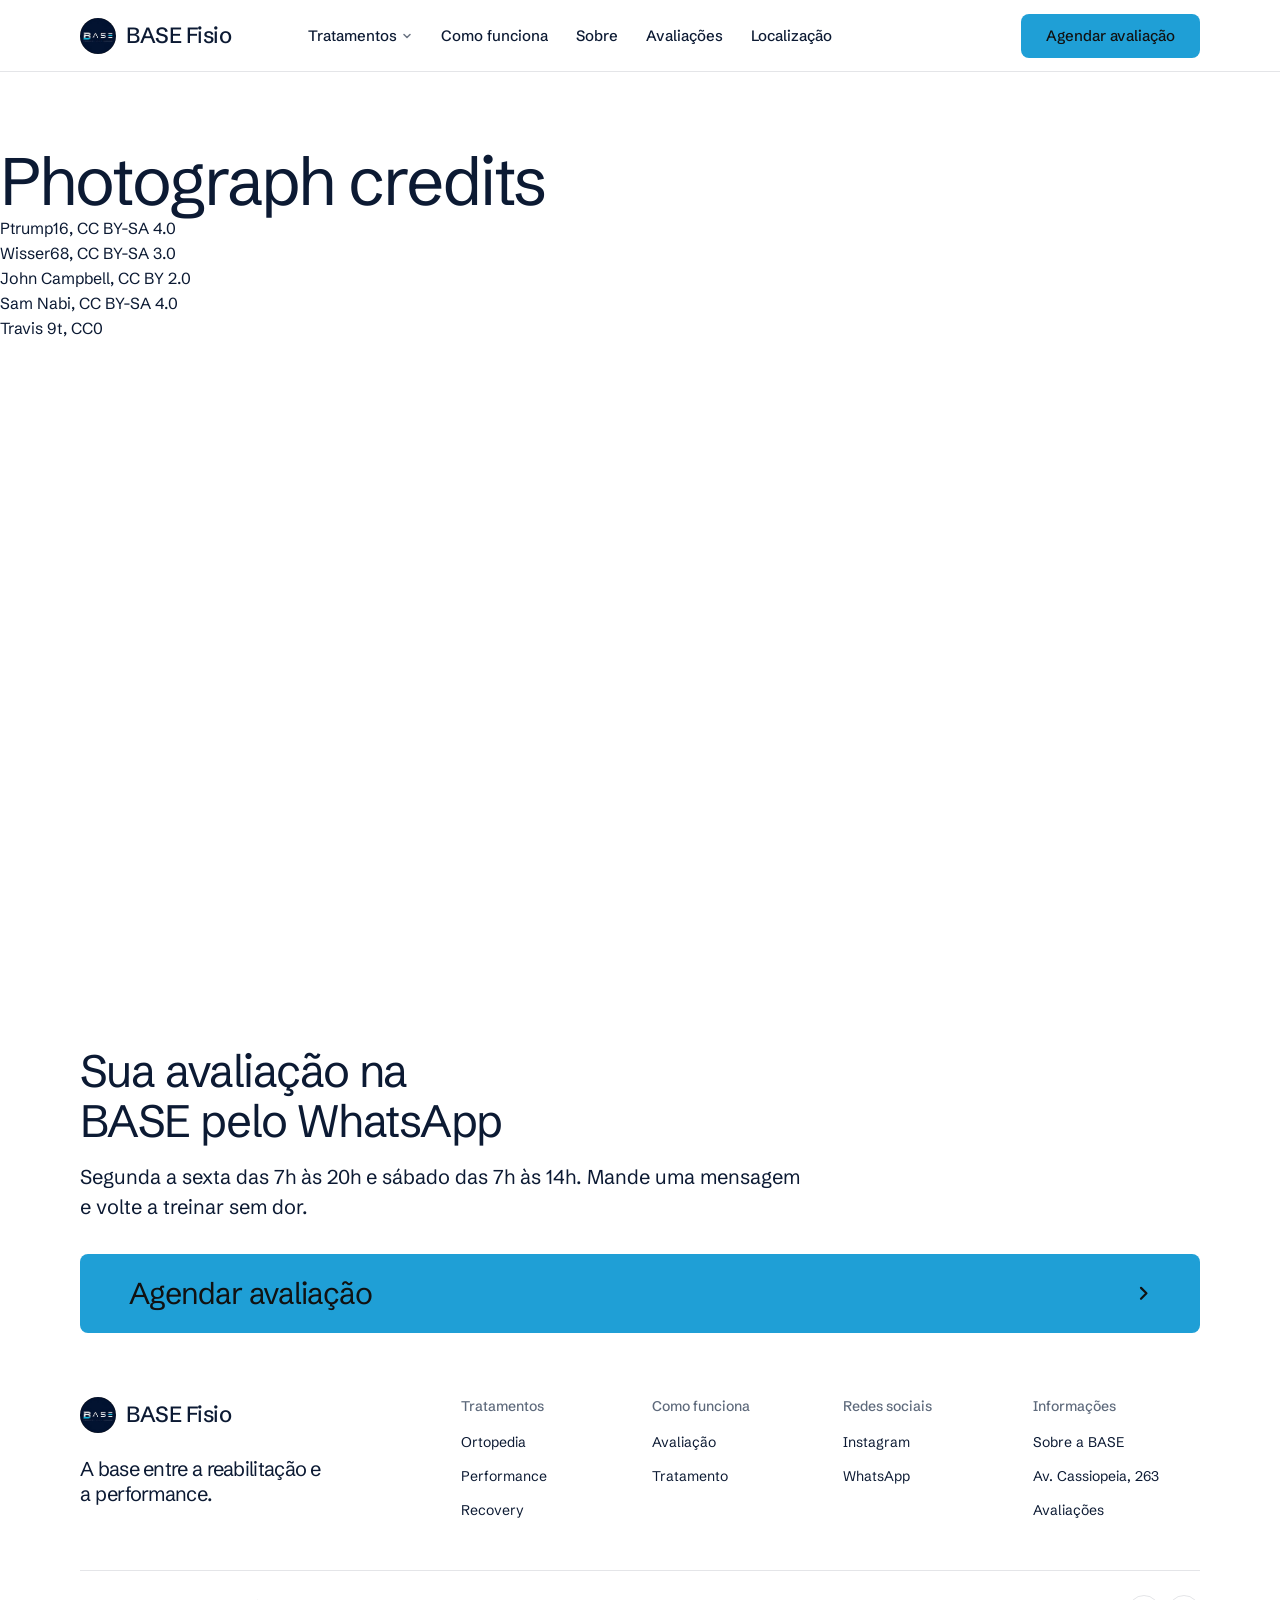
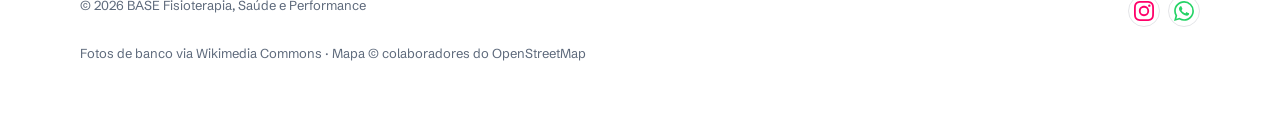
==== commit a2f6ffac: "Troca a foto da etapa De volta ao esporte por um teste de sprint Co-Authored-By: Claude Opus 5.5 <no" ====
--- a/credits.html
+++ b/credits.html
@@ -8,11 +8,12 @@
 <meta property="og:type" content="website">
 <meta property="og:title" content="BASE Fisioterapia, Saúde e Performance">
 <meta property="og:description" content="Fisioterapia esportiva no Jardim Satélite: tratar a lesão e voltar a treinar.">
-<meta property="og:image" content="share.jpg">
+<meta property="og:image" content="https://gustavox222.github.io/base-fisio/share.jpg">
+<meta property="og:url" content="https://gustavox222.github.io/base-fisio/">
 <meta name="twitter:card" content="summary_large_image">
 <link rel="icon" href="img/logo.jpg" type="image/jpeg">
 <meta name="theme-color" content="#ffffff">
-<link rel="canonical" href="https://gustavox222.github.io/base-fisio/credits.html">
+<link rel="canonical" href="https://gustavox222.github.io/base-fisio/">
 <meta name="site-kind" content="other">
 <meta name="page-type" content="service">
 <link rel="preconnect" href="https://fonts.googleapis.com">
@@ -46,11 +47,11 @@
   .nav__logo img { width: 36px; height: 36px; border-radius: 50%; display: block; }
   .nav__logo { gap: 10px; }
   #tratamentos .frame--photo { aspect-ratio: 9 / 16; }
-  .ig-grid { display: grid; grid-template-columns: repeat(4, minmax(0, 1fr)); gap: var(--card-gap, 24px); }
-  .ig-post { display: block; overflow: hidden; border-radius: var(--r-md); aspect-ratio: 3 / 4; background: var(--surface); }
-  .ig-post img { width: 100%; height: 100%; object-fit: cover; display: block; }
-  .ig-handle { display: inline-flex; align-items: center; gap: 10px; }
-  .ig-handle .ic { width: 22px; height: 22px; }
+  @media (max-width: 1023px) {
+    #tratamentos .wrap.grid { display: grid; grid-template-columns: repeat(2, minmax(0, 1fr)); gap: 12px; }
+    #tratamentos .wrap.grid > .span-6 { grid-column: 1 / -1; }
+    #tratamentos .wrap.grid > a.frame { grid-column: auto; aspect-ratio: 3 / 4; }
+  }
   .contact-rows a { display: inline-flex; align-items: center; gap: 10px; }
   .contact-rows .ic { width: 20px; height: 20px; flex: none; }
   .socials a { display: inline-flex; width: 44px; height: 44px; align-items: center; justify-content: center; }
@@ -60,6 +61,44 @@
   main > section.section:not(.hero) > .wrap { flex: 0 0 auto; }
   footer.closing { height: auto; min-height: 0; }
   .hero-split > .hero-copy > .hero-facts { margin-top: 64px; }
+  .sobre__bio p { font-size: 18px; line-height: 1.6; max-width: 60ch; }
+  .sobre__facts { margin-top: 40px; display: grid; grid-template-columns: repeat(3, minmax(0, 1fr)); gap: 24px; border-top: 1px solid var(--line); padding-top: 20px; }
+  .sobre__facts li { flex-direction: column; justify-content: flex-start !important; gap: 4px !important; padding: 0 !important; border: 0 !important; }
+  .sobre__facts li > span:last-child { text-align: left !important; }
+  .sobre__grid { align-items: stretch; }
+  @media (max-width: 639px) { #avaliacoes .reviews { grid-template-columns: 1fr; } }
+  @media (max-width: 639px) { .sobre__facts { grid-template-columns: 1fr; gap: 16px; } }
+  .sobre__facts li { display: flex; justify-content: space-between; gap: 24px; padding: 14px 0; border-bottom: 1px solid var(--line); }
+  .sobre__facts li > span:first-child { color: var(--muted); }
+  .sobre__facts li > span:last-child { font-weight: 500; text-align: right; }
+  .rating { display: flex; flex-direction: column; gap: 8px; padding: 32px; border-radius: var(--r-lg); background: var(--p-inv-bg); color: var(--p-inv-ink); text-decoration: none; }
+  .rating__label { font-size: var(--t-small); color: var(--p-inv-muted); }
+  .rating__score { font: 400 88px/1 var(--font-display); letter-spacing: -0.04em; }
+  .rating__count { color: var(--p-inv-muted); }
+  .rating .link { color: var(--p-inv-ink); margin-top: 12px; align-self: start; }
+  .stars { display: inline-flex; gap: 3px; color: #f5b301; }
+  .stars svg { width: 20px; height: 20px; fill: currentColor; }
+  .reviews { display: grid; grid-template-columns: repeat(4, minmax(0, 1fr)); gap: var(--gutter); align-items: stretch; }
+  .reviews .rating { justify-content: center; }
+  .sobre__photo { aspect-ratio: auto; height: 100%; min-height: 420px; }
+  .review { margin: 0; padding: 28px; border-radius: var(--r-lg); background: var(--p-surface); display: flex; flex-direction: column; gap: 16px; }
+  .review blockquote { margin: 0; font-size: 17px; line-height: 1.55; flex: 1; }
+  .review figcaption { display: flex; align-items: center; gap: 12px; }
+  .review figcaption > span:last-child { display: grid; }
+  .review figcaption b { font-weight: 500; }
+  .review figcaption span span { font-size: var(--t-small); color: var(--muted); }
+  .review__avatar { width: 40px; height: 40px; border-radius: 50%; display: grid; place-items: center; background: var(--p-accent); color: var(--p-ink); font-weight: 500; flex: none; }
+  /* mapa do Google em tons escuros: inverte claro/escuro e devolve as cores originais */
+  #contato .gmap { background: #1a2840; }
+  #contato .gmap iframe { position: absolute; inset: 0; width: 100%; height: 100%; border: 0; filter: invert(0.92) hue-rotate(180deg) saturate(0.9) contrast(0.95); }
+  @media (max-width: 899px) { #contato .gmap { height: 360px; } }
+  .cx-map__hours { display: grid; grid-template-columns: auto auto; gap: 4px 20px; margin: 4px 0 0; font-size: var(--t-small); }
+  .cx-map__hours dt { color: var(--muted); }
+  .cx-map__hours dd { margin: 0; font-variant-numeric: tabular-nums; text-align: right; }
+  @media (max-width: 1023px) {
+    .reviews { grid-template-columns: repeat(2, minmax(0, 1fr)); gap: 16px; }
+    #sobre .grid > .sobre__photo { margin-top: 40px; grid-column: 1 / -1; height: auto; min-height: 0; aspect-ratio: 4 / 3; }
+  }
   .steps { display: grid; grid-template-columns: repeat(3, minmax(0, 1fr)); gap: var(--gutter); }
   .step { display: flex; flex-direction: column; gap: var(--s-4); }
   .step__img { aspect-ratio: 4 / 3; overflow: hidden; border-radius: var(--r-md); background: var(--surface); }
@@ -77,8 +116,12 @@
     .steps { grid-template-columns: 1fr; gap: 48px; }
     .science { grid-template-columns: 1fr; gap: 24px; }
   }
+  @media (min-width: 640px) and (max-width: 1023px) {
+    .step { display: grid; grid-template-columns: minmax(0, 1fr) minmax(0, 1fr); column-gap: 24px; row-gap: 12px; align-content: start; }
+    .step > :not(.step__img) { grid-column: 2; }
+    .step__img { grid-column: 1; grid-row: 1 / span 5; align-self: start; }
+  }
   @media (max-width: 639px) { main > section.section:not(.hero) { padding: 64px 0; } }
-  @media (max-width: 1023px) { .ig-grid { grid-template-columns: repeat(2, minmax(0, 1fr)); } }
 </style>
 </head>
 <body>
@@ -109,7 +152,7 @@
               <a href="#tratamentos">Recovery<span>Recuperação entre os treinos</span></a>
               <a href="#como">Primeira consulta<span>Como a avaliação funciona</span></a>
             </div>
-            <a class="menu-card span-3 start-10" href="#instagram">
+            <a class="menu-card span-3 start-10" href="https://www.instagram.com/base.fisioperformance/" target="_blank" rel="noopener">
               <div class="panel"><img class="frame__img" src="img/ig/ig3.jpg" alt="Fisioterapeuta da BASE com a camiseta da clínica na calçada" style="object-position: 50% 25%"></div>
               <span class="t-card">Dicas no Instagram</span>
               <span class="t-small muted">Exercícios e sinais de alerta</span>
@@ -118,7 +161,8 @@
         </div>
       </div>
       <div class="nav__item"><a class="nav__link" href="#como">Como funciona</a></div>
-      <div class="nav__item"><a class="nav__link" href="#instagram">Instagram</a></div>
+      <div class="nav__item"><a class="nav__link" href="#sobre">Sobre</a></div>
+      <div class="nav__item"><a class="nav__link" href="#avaliacoes">Avaliações</a></div>
       <div class="nav__item"><a class="nav__link" href="#contato">Localização</a></div>
     </nav>
     <div class="nav__actions">
@@ -135,11 +179,11 @@
   <section class="credits-list" id="credits" aria-labelledby="credits-h">
     <h1 id="credits-h">Photograph credits</h1>
     <ul>
-      <li><a href="https://commons.wikimedia.org/wiki/File:Force_Plate-Mounted_Stairs_by_AMTI.jpg">JFDBosMa</a>, <a href="https://creativecommons.org/licenses/by-sa/4.0">CC BY-SA 4.0</a></li>
       <li><a href="https://commons.wikimedia.org/wiki/File:Knee_plain_X-ray_weight_bearing.jpg">Ptrump16</a>, <a href="https://creativecommons.org/licenses/by-sa/4.0">CC BY-SA 4.0</a></li>
       <li><a href="https://commons.wikimedia.org/wiki/File:StimaWELL_Electrotherapy_device.jpg">Wisser68</a>, <a href="https://creativecommons.org/licenses/by-sa/3.0">CC BY-SA 3.0</a></li>
       <li><a href="https://commons.wikimedia.org/wiki/File:Spine_model_6.jpg">John Campbell</a>, <a href="https://creativecommons.org/licenses/by/2.0">CC BY 2.0</a></li>
       <li><a href="https://commons.wikimedia.org/wiki/File:Skeleton_model_20200122_184823074_iOS.jpg">Sam Nabi</a>, <a href="https://creativecommons.org/licenses/by-sa/4.0">CC BY-SA 4.0</a></li>
+      <li><a href="https://commons.wikimedia.org/wiki/File:Travis_Betterson_doing_the_sprint_test_at_the_FIFA_MA_Course_Suriname.jpg">Travis 9t</a>, <a href="http://creativecommons.org/publicdomain/zero/1.0/deed.en">CC0</a></li>
     </ul>
   </section>
 </main>
@@ -149,7 +193,7 @@
     <div class="closing__cta close--type">
       <div class="section-head">
         <h2 id="close-h">Sua avaliação na BASE pelo WhatsApp</h2>
-        <p>Mande uma mensagem e volte a treinar sem dor.</p>
+        <p>Segunda a sexta das 7h às 20h e sábado das 7h às 14h. Mande uma mensagem e volte a treinar sem dor.</p>
       </div>
       <a class="btn btn--primary btn--xl btn--wide" href="https://wa.me/5512992454994?text=Ol%C3%A1!%20Quero%20agendar%20uma%20avalia%C3%A7%C3%A3o%20na%20BASE." target="_blank" rel="noopener">Agendar avaliação<svg class="m-arrow" viewBox="0 0 12 12" aria-hidden="true"><path class="m-arrow__stem" d="M1 6h8"/><path class="m-arrow__head" d="M4.5 2.5 8 6l-3.5 3.5"/></svg></a>
     </div>
@@ -161,8 +205,8 @@
         </div>
         <div class="span-2 footer__col"><h3>Tratamentos</h3><ul><li><a href="#tratamentos">Ortopedia</a></li><li><a href="#tratamentos">Performance</a></li><li><a href="#tratamentos">Recovery</a></li></ul></div>
         <div class="span-2 footer__col"><h3>Como funciona</h3><ul><li><a href="#como">Avaliação</a></li><li><a href="#como">Tratamento</a></li></ul></div>
-        <div class="span-2 footer__col"><h3>Instagram</h3><ul><li><a href="https://www.instagram.com/base.fisioperformance/" target="_blank" rel="noopener">Seguir a BASE</a></li><li><a href="#instagram">Dicas</a></li></ul></div>
-        <div class="span-2 footer__col"><h3>Localização</h3><ul><li><a href="#contato">Av. Cassiopéia, 263</a></li><li><a href="https://wa.me/5512992454994" target="_blank" rel="noopener">WhatsApp</a></li></ul></div>
+        <div class="span-2 footer__col"><h3>Redes sociais</h3><ul><li><a href="https://www.instagram.com/base.fisioperformance/" target="_blank" rel="noopener">Instagram</a></li><li><a href="https://wa.me/5512992454994" target="_blank" rel="noopener">WhatsApp</a></li></ul></div>
+        <div class="span-2 footer__col"><h3>Informações</h3><ul><li><a href="#sobre">Sobre a BASE</a></li><li><a href="https://www.google.com/maps/place/BASE+Fisioterapia+Sa%C3%BAde+Performance/@-23.2296613,-45.883005,17z/data=!4m6!3m5!1s0x94cc4b1219585c07:0x4b2ca19e8198ef0a!8m2!3d-23.2296613!4d-45.883005!16s%2Fg%2F11z_662x6b" target="_blank" rel="noopener">Av. Cassiopeia, 263</a></li><li><a href="#avaliacoes">Avaliações</a></li></ul></div>
       </div>
       <div class="footer__legal">
         <span>&copy; 2026 BASE Fisioterapia, Saúde e Performance</span>
@@ -170,7 +214,7 @@
           <a href="https://www.instagram.com/base.fisioperformance/" target="_blank" rel="noopener" aria-label="Instagram da BASE"><svg class="ic" aria-hidden="true" focusable="false" xmlns="http://www.w3.org/2000/svg" viewBox="0 0 24 24" width="24" height="24" fill="#FF0069"><path d="M7.0301.084c-1.2768.0602-2.1487.264-2.911.5634-.7888.3075-1.4575.72-2.1228 1.3877-.6652.6677-1.075 1.3368-1.3802 2.127-.2954.7638-.4956 1.6365-.552 2.914-.0564 1.2775-.0689 1.6882-.0626 4.947.0062 3.2586.0206 3.6671.0825 4.9473.061 1.2765.264 2.1482.5635 2.9107.308.7889.72 1.4573 1.388 2.1228.6679.6655 1.3365 1.0743 2.1285 1.38.7632.295 1.6361.4961 2.9134.552 1.2773.056 1.6884.069 4.9462.0627 3.2578-.0062 3.668-.0207 4.9478-.0814 1.28-.0607 2.147-.2652 2.9098-.5633.7889-.3086 1.4578-.72 2.1228-1.3881.665-.6682 1.0745-1.3378 1.3795-2.1284.2957-.7632.4966-1.636.552-2.9124.056-1.2809.0692-1.6898.063-4.948-.0063-3.2583-.021-3.6668-.0817-4.9465-.0607-1.2797-.264-2.1487-.5633-2.9117-.3084-.7889-.72-1.4568-1.3876-2.1228C21.2982 1.33 20.628.9208 19.8378.6165 19.074.321 18.2017.1197 16.9244.0645 15.6471.0093 15.236-.005 11.977.0014 8.718.0076 8.31.0215 7.0301.0839m.1402 21.6932c-1.17-.0509-1.8053-.2453-2.2287-.408-.5606-.216-.96-.4771-1.3819-.895-.422-.4178-.6811-.8186-.9-1.378-.1644-.4234-.3624-1.058-.4171-2.228-.0595-1.2645-.072-1.6442-.079-4.848-.007-3.2037.0053-3.583.0607-4.848.05-1.169.2456-1.805.408-2.2282.216-.5613.4762-.96.895-1.3816.4188-.4217.8184-.6814 1.3783-.9003.423-.1651 1.0575-.3614 2.227-.4171 1.2655-.06 1.6447-.072 4.848-.079 3.2033-.007 3.5835.005 4.8495.0608 1.169.0508 1.8053.2445 2.228.408.5608.216.96.4754 1.3816.895.4217.4194.6816.8176.9005 1.3787.1653.4217.3617 1.056.4169 2.2263.0602 1.2655.0739 1.645.0796 4.848.0058 3.203-.0055 3.5834-.061 4.848-.051 1.17-.245 1.8055-.408 2.2294-.216.5604-.4763.96-.8954 1.3814-.419.4215-.8181.6811-1.3783.9-.4224.1649-1.0577.3617-2.2262.4174-1.2656.0595-1.6448.072-4.8493.079-3.2045.007-3.5825-.006-4.848-.0608M16.953 5.5864A1.44 1.44 0 1 0 18.39 4.144a1.44 1.44 0 0 0-1.437 1.4424M5.8385 12.012c.0067 3.4032 2.7706 6.1557 6.173 6.1493 3.4026-.0065 6.157-2.7701 6.1506-6.1733-.0065-3.4032-2.771-6.1565-6.174-6.1498-3.403.0067-6.156 2.771-6.1496 6.1738M8 12.0077a4 4 0 1 1 4.008 3.9921A3.9996 3.9996 0 0 1 8 12.0077"/></svg></a>
           <a href="https://wa.me/5512992454994" target="_blank" rel="noopener" aria-label="WhatsApp da BASE"><svg class="ic" aria-hidden="true" focusable="false" xmlns="http://www.w3.org/2000/svg" viewBox="0 0 24 24" width="24" height="24" fill="#25D366"><path d="M17.472 14.382c-.297-.149-1.758-.867-2.03-.967-.273-.099-.471-.148-.67.15-.197.297-.767.966-.94 1.164-.173.199-.347.223-.644.075-.297-.15-1.255-.463-2.39-1.475-.883-.788-1.48-1.761-1.653-2.059-.173-.297-.018-.458.13-.606.134-.133.298-.347.446-.52.149-.174.198-.298.298-.497.099-.198.05-.371-.025-.52-.075-.149-.669-1.612-.916-2.207-.242-.579-.487-.5-.669-.51-.173-.008-.371-.01-.57-.01-.198 0-.52.074-.792.372-.272.297-1.04 1.016-1.04 2.479 0 1.462 1.065 2.875 1.213 3.074.149.198 2.096 3.2 5.077 4.487.709.306 1.262.489 1.694.625.712.227 1.36.195 1.871.118.571-.085 1.758-.719 2.006-1.413.248-.694.248-1.289.173-1.413-.074-.124-.272-.198-.57-.347m-5.421 7.403h-.004a9.87 9.87 0 01-5.031-1.378l-.361-.214-3.741.982.998-3.648-.235-.374a9.86 9.86 0 01-1.51-5.26c.001-5.45 4.436-9.884 9.888-9.884 2.64 0 5.122 1.03 6.988 2.898a9.825 9.825 0 012.893 6.994c-.003 5.45-4.437 9.884-9.885 9.884m8.413-18.297A11.815 11.815 0 0012.05 0C5.495 0 .16 5.335.157 11.892c0 2.096.547 4.142 1.588 5.945L.057 24l6.305-1.654a11.882 11.882 0 005.683 1.448h.005c6.554 0 11.89-5.335 11.893-11.893a11.821 11.821 0 00-3.48-8.413Z"/></svg></a>
         </div>
-        <span class="credits">Mapa: © colaboradores do OpenStreetMap</span>
+        <a class="credits" href="credits.html">Fotos de banco via Wikimedia Commons · Mapa © colaboradores do OpenStreetMap</a>
       </div>
     </div>
   </div>
@@ -183,9 +227,16 @@
 <script type="module" src="assets/system.js"></script>
 <script type="module" src="assets/motion/motion.js"></script>
 <script type="module" src="assets/layout/layout.js"></script>
-<script type="module">
-  import init from './assets/components/fx-map/component.js';
-  document.querySelectorAll('.cx-map').forEach(el => init(el));
+<script>
+  /* copiar endereço: script simples, funciona até abrindo o arquivo direto */
+  document.querySelectorAll('[data-copy]').forEach(function (b) {
+    var label = b.textContent;
+    b.addEventListener('click', function () {
+      var done = function (t) { b.textContent = t; setTimeout(function () { b.textContent = label; }, 1600); };
+      if (navigator.clipboard) navigator.clipboard.writeText(b.dataset.copy).then(function () { done('Endereço copiado'); }, function () { done('Copie manualmente'); });
+      else done('Copie manualmente');
+    });
+  });
 </script>
 </body>
 </html>
